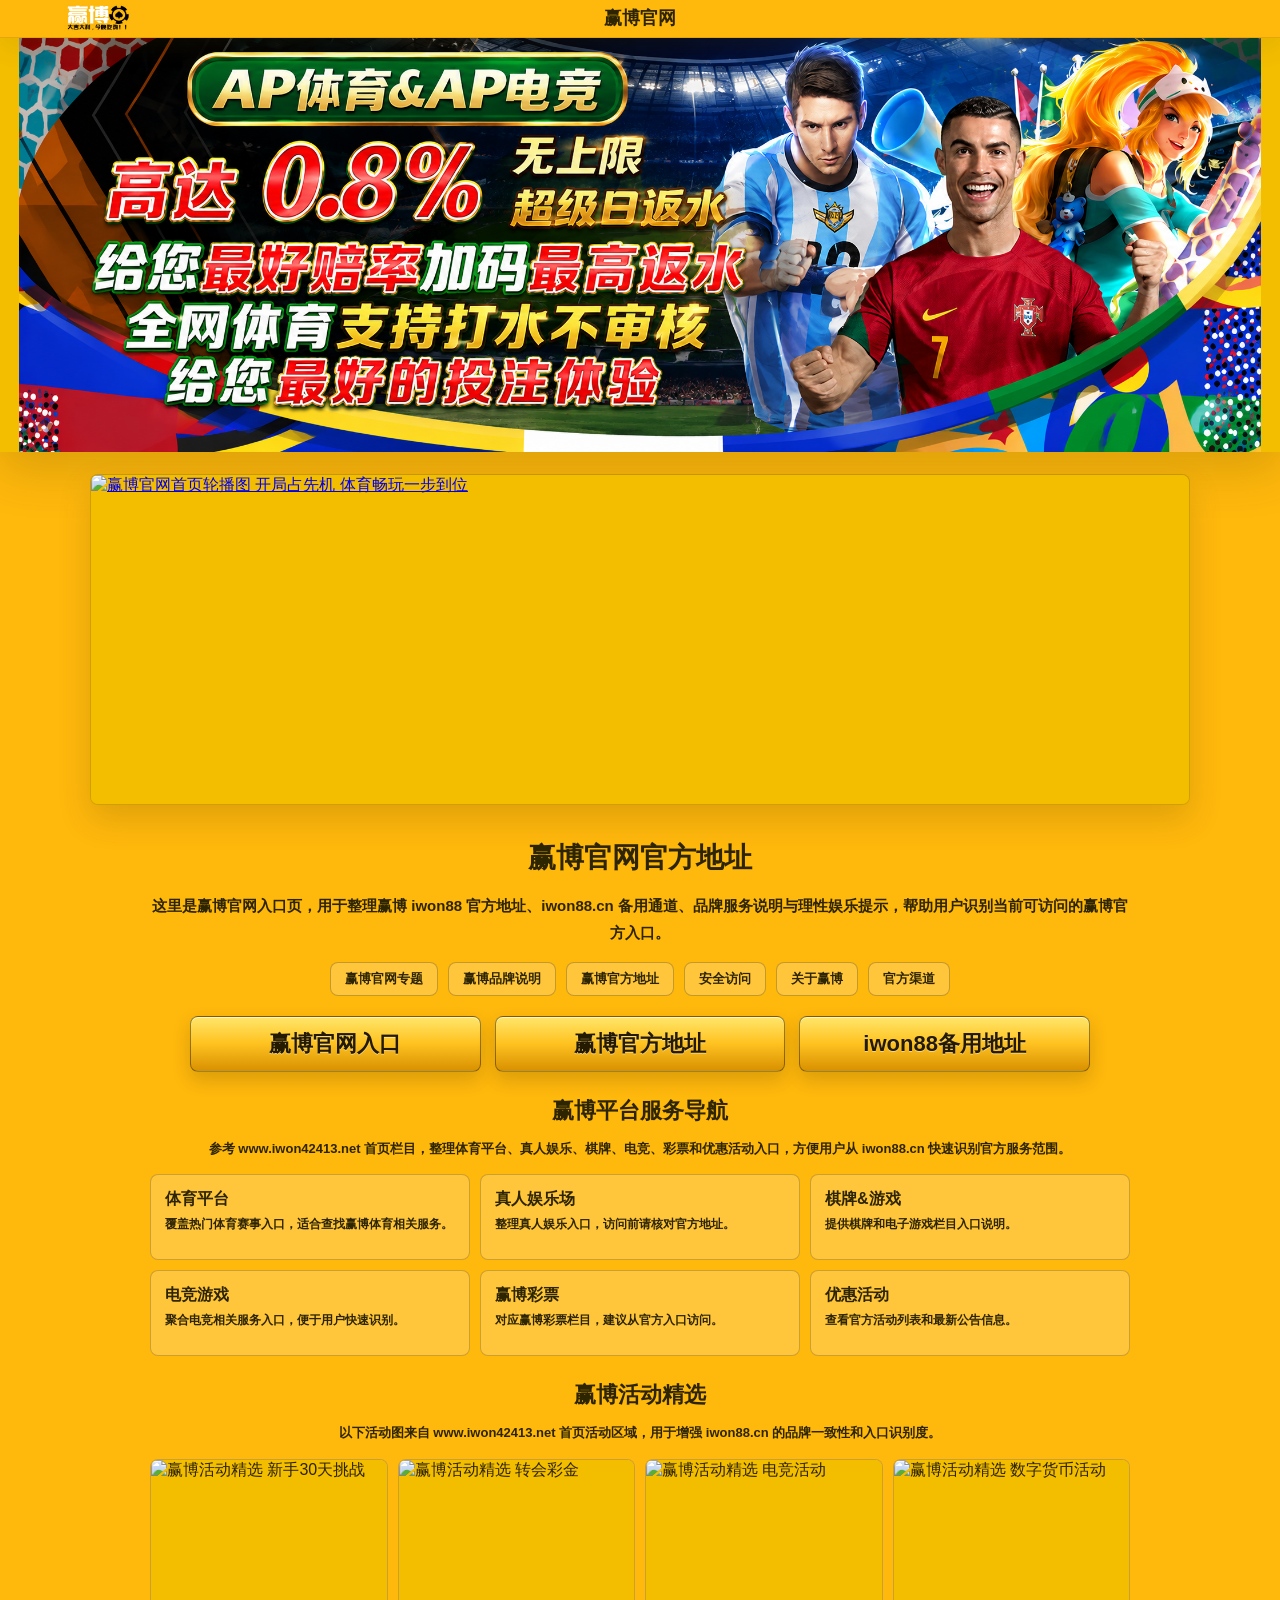
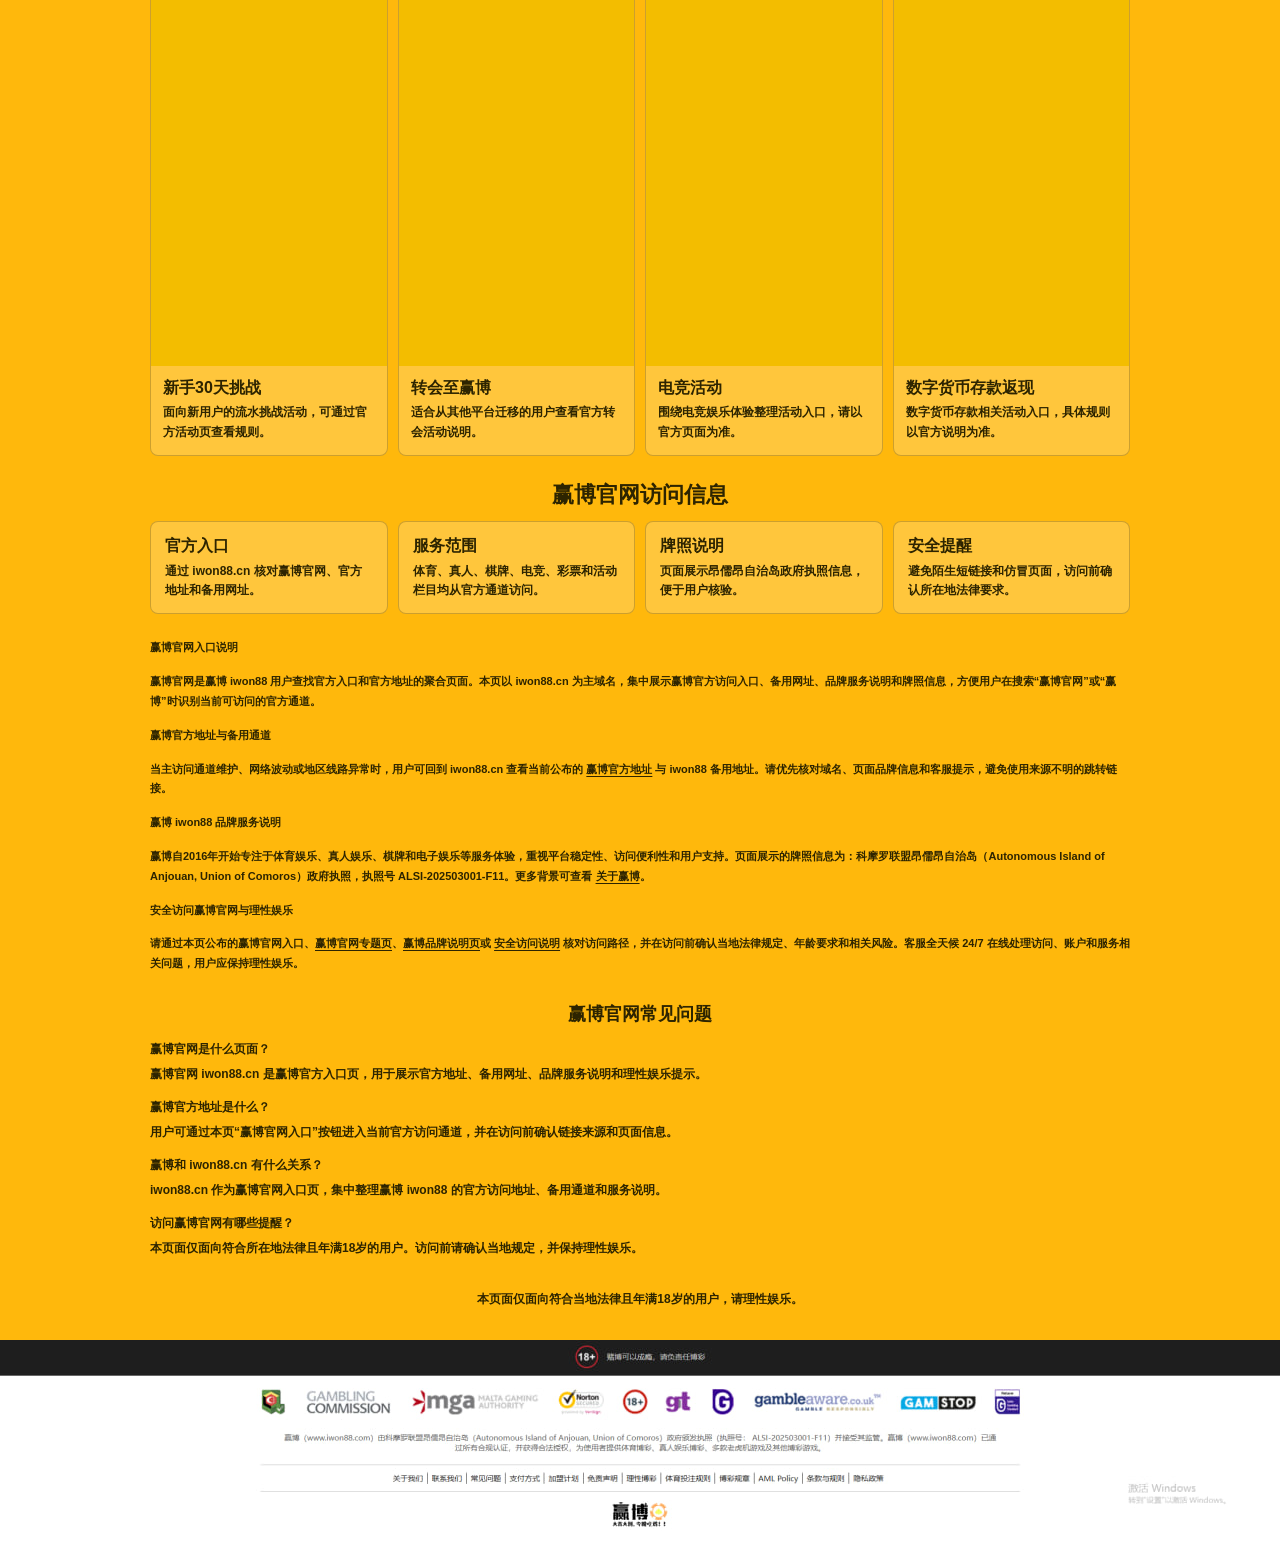
==== index.html @ 9d4b8e32 "Enhance homepage with iwon42413 content modules" ====
<!DOCTYPE html>
<html lang="zh-CN">
<head>
  <meta charset="UTF-8">
  <meta name="viewport" content="width=device-width, initial-scale=1.0">
  <title>赢博官网 - 赢博 iwon88 官方入口与官方地址</title>
  <meta name="description" content="赢博官网官方入口，整理赢博 iwon88 官方地址、iwon88.cn 备用通道、品牌服务说明、牌照信息与理性娱乐提示，帮助用户识别赢博官方访问入口。">
  <meta name="robots" content="index, follow, max-image-preview:large">
  <meta name="theme-color" content="#ffb80c">
  <link rel="icon" type="image/png" sizes="57x57" href="https://m.iwon42413.net/images/favicon.png?v=20260722">
  <link rel="shortcut icon" type="image/png" href="https://m.iwon42413.net/images/favicon.png?v=20260722">
  <link rel="canonical" href="https://iwon88.cn/">
  <link rel="alternate" hreflang="zh-CN" href="https://iwon88.cn/">
  <link rel="preconnect" href="https://res.iwonresource.com">
  <link rel="preload" as="image" href="img/Fiong.jpg" imagesrcset="img/Fiong.jpg" fetchpriority="high">
  <meta property="og:type" content="website">
  <meta property="og:locale" content="zh_CN">
  <meta property="og:site_name" content="赢博官网">
  <meta property="og:title" content="赢博官网 - 赢博 iwon88 官方入口与官方地址">
  <meta property="og:description" content="访问赢博官网 iwon88.cn，查看赢博官方地址、备用网址、品牌服务说明、牌照信息与理性娱乐提示。">
  <meta property="og:url" content="https://iwon88.cn/">
  <meta property="og:image" content="https://iwon88.cn/img/Fiong.jpg">
  <meta property="og:image:width" content="2172">
  <meta property="og:image:height" content="724">
  <meta property="og:image:alt" content="赢博官网 iwon88 官方入口主视觉">
  <meta name="twitter:card" content="summary_large_image">
  <meta name="twitter:title" content="赢博官网 - 赢博 iwon88 官方入口与官方地址">
  <meta name="twitter:description" content="访问赢博官网 iwon88.cn，查看赢博官方地址、备用网址、品牌服务说明、牌照信息与理性娱乐提示。">
  <meta name="twitter:image" content="https://iwon88.cn/img/Fiong.jpg">
  <script type="application/ld+json">
  {
    "@context": "https://schema.org",
    "@graph": [
      {
        "@type": "Organization",
        "@id": "https://iwon88.cn/#organization",
        "name": "赢博官网",
        "alternateName": ["赢博", "赢博 iwon88", "iwon88"],
        "url": "https://iwon88.cn/",
        "logo": {
          "@type": "ImageObject",
          "url": "https://iwon88.cn/img/logo.png",
          "width": 143,
          "height": 55
        },
        "sameAs": [
          "https://github.com/Xingchen1688/yingbo"
        ]
      },
      {
        "@type": "WebSite",
        "@id": "https://iwon88.cn/#website",
        "name": "赢博官网",
        "alternateName": ["赢博", "赢博 iwon88", "iwon88", "iwon88.cn", "赢博官方入口"],
        "url": "https://iwon88.cn/",
        "inLanguage": "zh-CN",
        "publisher": {
          "@id": "https://iwon88.cn/#organization"
        }
      },
      {
        "@type": "WebPage",
        "@id": "https://iwon88.cn/#webpage",
        "url": "https://iwon88.cn/",
        "name": "赢博官网 - 赢博 iwon88 官方入口与官方地址",
        "description": "赢博官网官方入口，整理赢博 iwon88 官方地址、iwon88.cn 备用通道、品牌服务说明、牌照信息与理性娱乐提示，帮助用户识别赢博官方访问入口。",
        "isPartOf": {
          "@id": "https://iwon88.cn/#website"
        },
        "about": {
          "@id": "https://iwon88.cn/#organization"
        },
        "primaryImageOfPage": {
          "@type": "ImageObject",
          "url": "https://iwon88.cn/img/Fiong.jpg",
          "width": 2172,
          "height": 724
        },
        "dateModified": "2026-07-23",
        "inLanguage": "zh-CN"
      },
      {
        "@type": "FAQPage",
        "@id": "https://iwon88.cn/#faq",
        "mainEntity": [
          {
            "@type": "Question",
            "name": "赢博官网是什么页面？",
            "acceptedAnswer": {
              "@type": "Answer",
              "text": "赢博官网 iwon88.cn 是赢博官方入口页，用于展示官方地址、备用网址、品牌服务说明和理性娱乐提示。"
            }
          },
          {
            "@type": "Question",
            "name": "赢博官方地址是什么？",
            "acceptedAnswer": {
              "@type": "Answer",
              "text": "用户可通过本页的赢博官网入口按钮进入当前官方访问通道，并在访问前确认链接来源和页面信息。"
            }
          },
          {
            "@type": "Question",
            "name": "赢博和 iwon88.cn 有什么关系？",
            "acceptedAnswer": {
              "@type": "Answer",
              "text": "iwon88.cn 作为赢博官网入口页，集中整理赢博 iwon88 的官方访问地址、备用通道和服务说明。"
            }
          },
          {
            "@type": "Question",
            "name": "访问赢博官网有哪些提醒？",
            "acceptedAnswer": {
              "@type": "Answer",
              "text": "本页面仅面向符合所在地法律且年满18岁的用户。访问前请确认当地规定，并保持理性娱乐。"
            }
          }
        ],
        "inLanguage": "zh-CN"
      }
    ]
  }
  </script>
  <style>
    * { box-sizing: border-box; }

    :root {
      --navbar-height: 38px;
      --bottom-image-height: calc(100vw * 742 / 2120);
      --ink: #2d2400;
      --gold: #ffb80c;
      --gold-deep: #d89000;
      --panel: rgba(255, 255, 255, 0.2);
      --line: rgba(45, 36, 0, 0.24);
    }

    body {
      margin: 0;
      min-height: 100vh;
      padding-top: var(--navbar-height);
      display: flex;
      flex-direction: column;
      font-family: "Microsoft YaHei", Arial, sans-serif;
      color: var(--ink);
      background: var(--gold);
    }

    .navbar {
      position: fixed;
      top: 0;
      left: 0;
      right: 0;
      z-index: 30;
      display: flex;
      align-items: center;
      justify-content: space-between;
      height: var(--navbar-height);
      padding: 4px clamp(18px, 5vw, 72px);
      background: var(--gold);
      border-bottom: 1px solid rgba(45, 36, 0, 0.12);
      box-shadow: 0 8px 24px rgba(111, 88, 0, 0.12);
    }

    .logo { display: block; width: 75px; height: auto; }

    .site-title {
      margin: 0;
      color: var(--ink);
      font-size: clamp(14px, 2.2vw, 18px);
      font-weight: 800;
      line-height: 1.2;
      text-align: center;
    }

    .nav-spacer { width: 75px; flex: 0 0 auto; }
    .hero { flex: 1 0 auto; width: 100%; margin: 0 auto; padding: 0; }
    .image-showcase { display: grid; gap: 0; }

    .image-showcase img {
      display: block;
      width: 100%;
      max-height: calc(100vh - var(--navbar-height) - var(--bottom-image-height));
      height: auto;
      border-radius: 0;
      box-shadow: 0 18px 44px rgba(93, 72, 0, 0.22);
      background: #f3bd00;
      object-fit: contain;
    }

    .source-carousel {
      width: min(1100px, calc(100% - 32px));
      margin: 22px auto 0;
      overflow: hidden;
      border: 1px solid rgba(45, 36, 0, 0.18);
      border-radius: 8px;
      background: #f3bd00;
      box-shadow: 0 14px 32px rgba(93, 72, 0, 0.2);
    }

    .source-carousel-track {
      display: flex;
      width: 600%;
      animation: source-carousel-slide 30s infinite;
    }

    .source-carousel:hover .source-carousel-track { animation-play-state: paused; }

    .source-slide {
      flex: 0 0 16.6667%;
      display: block;
      aspect-ratio: 10 / 3;
      background: #f3bd00;
    }

    .source-slide img {
      display: block;
      width: 100%;
      height: 100%;
      object-fit: cover;
    }

    @keyframes source-carousel-slide {
      0%, 12% { transform: translateX(0); }
      16%, 28% { transform: translateX(-16.6667%); }
      32%, 44% { transform: translateX(-33.3334%); }
      48%, 60% { transform: translateX(-50.0001%); }
      64%, 76% { transform: translateX(-66.6668%); }
      80%, 92% { transform: translateX(-83.3335%); }
      100% { transform: translateX(0); }
    }

    .official-address {
      margin: 34px 0 0;
      text-align: center;
      font-size: clamp(18px, 3vw, 28px);
      font-weight: 800;
      color: var(--ink);
    }

    .entry-summary {
      width: min(980px, calc(100% - 32px));
      margin: 16px auto 0;
      color: var(--ink);
      font-size: clamp(12px, 1.7vw, 15px);
      font-weight: 700;
      line-height: 1.75;
      text-align: center;
    }

    .keyword-links,
    .service-links {
      display: flex;
      flex-wrap: wrap;
      justify-content: center;
      gap: 10px;
      width: min(980px, calc(100% - 32px));
      margin: 16px auto 0;
    }

    .keyword-link,
    .service-link {
      display: inline-flex;
      align-items: center;
      justify-content: center;
      min-height: 34px;
      padding: 7px 14px;
      border: 1px solid rgba(45, 36, 0, 0.28);
      border-radius: 8px;
      background: var(--panel);
      color: var(--ink);
      font-size: 13px;
      font-weight: 800;
      line-height: 1.25;
      text-decoration: none;
    }

    .keyword-link:hover,
    .service-link:hover,
    .promo-card:hover { background: rgba(255, 255, 255, 0.32); }

    .address-buttons {
      display: grid;
      grid-template-columns: repeat(3, minmax(0, 1fr));
      gap: 14px;
      width: min(900px, calc(100% - 32px));
      margin: 20px auto 22px;
    }

    .address-button {
      display: flex;
      align-items: center;
      justify-content: center;
      min-height: clamp(38px, 7vw, 50px);
      padding: clamp(8px, 2vw, 12px) clamp(10px, 2.5vw, 22px);
      border: 1px solid rgba(45, 36, 0, 0.5);
      border-radius: 8px;
      background: linear-gradient(180deg, #ffe66b 0%, #ffc321 48%, var(--gold-deep) 100%);
      color: #231a00;
      font-size: clamp(13px, 2.8vw, 22px);
      font-weight: 800;
      text-decoration: none;
      text-shadow: 0 1px 0 rgba(255, 255, 255, 0.45);
      box-shadow: inset 0 1px 0 rgba(255, 255, 255, 0.62), 0 8px 18px rgba(45, 36, 0, 0.18);
    }

    .address-button:hover { background: linear-gradient(180deg, #fff08a 0%, #ffca2e 48%, #df9700 100%); }

    .section-block {
      width: min(980px, calc(100% - 32px));
      margin: 24px auto 0;
    }

    .section-title {
      margin: 0 0 12px;
      color: var(--ink);
      font-size: clamp(16px, 2.2vw, 22px);
      font-weight: 800;
      line-height: 1.35;
      text-align: center;
    }

    .section-copy {
      margin: 0 auto 14px;
      color: var(--ink);
      font-size: clamp(11px, 1.5vw, 13px);
      font-weight: 650;
      line-height: 1.75;
      text-align: center;
    }

    .service-grid {
      display: grid;
      grid-template-columns: repeat(3, minmax(0, 1fr));
      gap: 10px;
    }

    .service-card,
    .trust-item {
      min-height: 86px;
      padding: 13px 14px;
      border: 1px solid var(--line);
      border-radius: 8px;
      background: var(--panel);
      color: var(--ink);
      text-decoration: none;
    }

    .service-card strong,
    .trust-item strong,
    .promo-card strong {
      display: block;
      margin-bottom: 5px;
      font-size: clamp(13px, 1.7vw, 16px);
      line-height: 1.35;
    }

    .service-card span,
    .trust-item span,
    .promo-card span {
      display: block;
      font-size: clamp(10px, 1.35vw, 12px);
      font-weight: 650;
      line-height: 1.6;
    }

    .promo-grid {
      display: grid;
      grid-template-columns: repeat(4, minmax(0, 1fr));
      gap: 10px;
    }

    .promo-card {
      display: block;
      overflow: hidden;
      border: 1px solid var(--line);
      border-radius: 8px;
      background: var(--panel);
      color: var(--ink);
      text-decoration: none;
    }

    .promo-card img {
      display: block;
      width: 100%;
      aspect-ratio: 16 / 9;
      object-fit: cover;
      background: #f3bd00;
    }

    .promo-body { padding: 11px 12px 13px; }

    .trust-grid {
      display: grid;
      grid-template-columns: repeat(4, minmax(0, 1fr));
      gap: 10px;
    }

    .official-description {
      width: min(980px, calc(100% - 32px));
      margin: 24px auto 28px;
      color: var(--ink);
      font-size: clamp(9px, 1.35vw, 11px);
      font-weight: 600;
      line-height: 1.8;
      text-align: left;
    }

    .official-description p { margin: 0 0 14px; }
    .official-description a { color: var(--ink); font-weight: 800; text-decoration-thickness: 1px; text-underline-offset: 3px; }

    .description-heading {
      margin: 0 0 14px;
      font-size: inherit;
      font-weight: 800;
      line-height: inherit;
    }

    .faq {
      width: min(980px, calc(100% - 32px));
      margin: 0 auto 30px;
      color: var(--ink);
      font-size: clamp(10px, 1.45vw, 12px);
      font-weight: 600;
      line-height: 1.75;
    }

    .faq-title {
      margin: 0 0 12px;
      font-size: clamp(14px, 2vw, 18px);
      font-weight: 800;
      line-height: 1.4;
      text-align: center;
    }

    .faq-list { margin: 0; display: grid; gap: 12px; }
    .faq-question { margin: 0 0 4px; font-weight: 800; }
    .faq-answer { margin: 0; }

    .responsible-note {
      width: min(980px, calc(100% - 32px));
      margin: 0 auto 30px;
      color: var(--ink);
      font-size: clamp(10px, 1.45vw, 12px);
      font-weight: 700;
      line-height: 1.7;
      text-align: center;
    }

    .fixed-bottom-image {
      flex: 0 0 auto;
      display: block;
      width: 100%;
      max-width: 2120px;
      height: auto;
      margin: 0 auto;
      pointer-events: none;
    }

    @media (max-width: 820px) {
      .service-grid,
      .promo-grid,
      .trust-grid { grid-template-columns: repeat(2, minmax(0, 1fr)); }
    }

    @media (max-width: 640px) {
      .navbar { align-items: center; }
      .logo { width: 70px; }
      .site-title { font-size: 14px; }
      .nav-spacer { width: 70px; }
      .source-carousel { width: calc(100% - 20px); margin-top: 14px; }
      .address-buttons { gap: 8px; }
      .keyword-link,
      .service-link { flex: 1 1 128px; }
      .service-grid,
      .promo-grid,
      .trust-grid { grid-template-columns: 1fr; }
    }

    @media (prefers-reduced-motion: reduce) {
      .source-carousel { overflow-x: auto; scroll-snap-type: x mandatory; }
      .source-carousel-track { width: auto; animation: none; }
      .source-slide { flex: 0 0 100%; scroll-snap-align: center; }
    }
  </style>
</head>
<body>
  <nav class="navbar">
    <a href="/" aria-label="赢博官网首页">
      <img class="logo" src="img/logo.png" width="143" height="55" alt="赢博 iwon88 标志">
    </a>
    <h1 class="site-title">赢博官网</h1>
    <div class="nav-spacer" aria-hidden="true"></div>
  </nav>

  <main class="hero">
    <section class="image-showcase" aria-label="赢博官网官方入口主视觉">
      <img src="img/Fiong.jpg" width="2172" height="724" alt="赢博官网 iwon88 官方入口与官方地址主视觉" fetchpriority="high" decoding="async">
    </section>

    <section class="source-carousel" aria-label="赢博官网首页轮播图">
      <div class="source-carousel-track">
        <a class="source-slide" href="https://www.iwon42413.net/promotion/promotionContent.aspx?ID=1" rel="noopener"><img src="https://res.iwonresource.com/Home/P_20260603125215_797.jpg" width="2000" height="600" loading="lazy" decoding="async" alt="赢博官网首页轮播图 开局占先机 体育畅玩一步到位"></a>
        <a class="source-slide" href="https://www.iwon42413.net/promotion/promotionContent.aspx?ID=213" rel="noopener"><img src="https://res.iwonresource.com/Home/P_20260603130552_22.jpg" width="2000" height="600" loading="lazy" decoding="async" alt="赢博官网首页轮播图 新手30天挑战"></a>
        <a class="source-slide" href="https://www.iwon42413.net/promotion/promotionContent.aspx?ID=208" rel="noopener"><img src="https://res.iwonresource.com/Home/P_20260603131015_877.jpg" width="2000" height="600" loading="lazy" decoding="async" alt="赢博官网首页轮播图 转会至赢博活动"></a>
        <a class="source-slide" href="https://www.iwon42413.net/promotion/promotionContent.aspx?ID=116" rel="noopener"><img src="https://res.iwonresource.com/Home/P_20260603130147_782.jpg" width="2000" height="600" loading="lazy" decoding="async" alt="赢博官网首页轮播图 优惠活动"></a>
        <a class="source-slide" href="https://www.iwon42413.net/promotion/promotionContent.aspx?ID=170" rel="noopener"><img src="https://res.iwonresource.com/Home/P_20260603125711_552.jpg" width="2000" height="600" loading="lazy" decoding="async" alt="赢博官网首页轮播图 数字货币存款返现"></a>
        <a class="source-slide" href="https://www.iwon42413.net/" rel="noopener"><img src="https://res.iwonresource.com/Home/P_20231114140547_334.png" width="2000" height="600" loading="lazy" decoding="async" alt="赢博官网首页轮播图 品牌活动横幅"></a>
      </div>
    </section>

    <h2 class="official-address">赢博官网官方地址</h2>
    <p class="entry-summary">这里是赢博官网入口页，用于整理赢博 iwon88 官方地址、iwon88.cn 备用通道、品牌服务说明与理性娱乐提示，帮助用户识别当前可访问的赢博官方入口。</p>

    <div class="keyword-links" aria-label="赢博关键词专题">
      <a class="keyword-link" href="/yingbo-guanwang.html">赢博官网专题</a>
      <a class="keyword-link" href="/yingbo.html">赢博品牌说明</a>
      <a class="keyword-link" href="/official-address.html">赢博官方地址</a>
      <a class="keyword-link" href="/safe-access.html">安全访问</a>
      <a class="keyword-link" href="/about.html">关于赢博</a>
      <a class="keyword-link" href="/official-channels.html">官方渠道</a>
    </div>

    <div class="address-buttons" aria-label="赢博官网官方访问入口">
      <a class="address-button" href="https://www.iwon42413.net" rel="noopener">赢博官网入口</a>
      <a class="address-button" href="https://www.iwon42413.net" rel="noopener">赢博官方地址</a>
      <a class="address-button" href="https://www.iwon42413.net" rel="noopener">iwon88备用地址</a>
    </div>

    <section class="section-block" aria-label="赢博平台服务导航">
      <h2 class="section-title">赢博平台服务导航</h2>
      <p class="section-copy">参考 www.iwon42413.net 首页栏目，整理体育平台、真人娱乐、棋牌、电竞、彩票和优惠活动入口，方便用户从 iwon88.cn 快速识别官方服务范围。</p>
      <div class="service-grid">
        <a class="service-card" href="https://www.iwon42413.net/games/PSport.aspx" rel="noopener"><strong>体育平台</strong><span>覆盖热门体育赛事入口，适合查找赢博体育相关服务。</span></a>
        <a class="service-card" href="https://www.iwon42413.net/games/Casino_Live.aspx" rel="noopener"><strong>真人娱乐场</strong><span>整理真人娱乐入口，访问前请核对官方地址。</span></a>
        <a class="service-card" href="https://www.iwon42413.net/games/SlotGames.aspx" rel="noopener"><strong>棋牌&游戏</strong><span>提供棋牌和电子游戏栏目入口说明。</span></a>
        <a class="service-card" href="https://www.iwon42413.net/games/PSport.aspx?GameType=e-sports" rel="noopener"><strong>电竞游戏</strong><span>聚合电竞相关服务入口，便于用户快速识别。</span></a>
        <a class="service-card" href="https://www.iwon42413.net/games/GBSport.aspx?Type=SSC" rel="noopener"><strong>赢博彩票</strong><span>对应赢博彩票栏目，建议从官方入口访问。</span></a>
        <a class="service-card" href="https://www.iwon42413.net/promotions/PromotionList.aspx" rel="noopener"><strong>优惠活动</strong><span>查看官方活动列表和最新公告信息。</span></a>
      </div>
    </section>

    <section class="section-block" aria-label="赢博活动精选">
      <h2 class="section-title">赢博活动精选</h2>
      <p class="section-copy">以下活动图来自 www.iwon42413.net 首页活动区域，用于增强 iwon88.cn 的品牌一致性和入口识别度。</p>
      <div class="promo-grid">
        <a class="promo-card" href="https://www.iwon42413.net/promotion/promotionContent.aspx?ID=213" rel="noopener"><img src="https://res.iwonresource.com/Other/P_20260603130811_613.jpg" width="900" height="506" loading="lazy" decoding="async" alt="赢博活动精选 新手30天挑战"><span class="promo-body"><strong>新手30天挑战</strong><span>面向新用户的流水挑战活动，可通过官方活动页查看规则。</span></span></a>
        <a class="promo-card" href="https://www.iwon42413.net/promotion/promotionContent.aspx?ID=208" rel="noopener"><img src="https://res.iwonresource.com/Other/P_20260603131217_22.jpg" width="900" height="506" loading="lazy" decoding="async" alt="赢博活动精选 转会彩金"><span class="promo-body"><strong>转会至赢博</strong><span>适合从其他平台迁移的用户查看官方转会活动说明。</span></span></a>
        <a class="promo-card" href="https://www.iwon42413.net/promotion/promotionContent.aspx?ID=198" rel="noopener"><img src="https://res.iwonresource.com/Other/P_20231114133937_71.png" width="900" height="506" loading="lazy" decoding="async" alt="赢博活动精选 电竞活动"><span class="promo-body"><strong>电竞活动</strong><span>围绕电竞娱乐体验整理活动入口，请以官方页面为准。</span></span></a>
        <a class="promo-card" href="https://www.iwon42413.net/promotion/promotionContent.aspx?ID=170" rel="noopener"><img src="https://res.iwonresource.com/Other/P_20260603125916_759.jpg" width="900" height="506" loading="lazy" decoding="async" alt="赢博活动精选 数字货币活动"><span class="promo-body"><strong>数字货币存款返现</strong><span>数字货币存款相关活动入口，具体规则以官方说明为准。</span></span></a>
      </div>
    </section>

    <section class="section-block" aria-label="赢博官网信任信息">
      <h2 class="section-title">赢博官网访问信息</h2>
      <div class="trust-grid">
        <div class="trust-item"><strong>官方入口</strong><span>通过 iwon88.cn 核对赢博官网、官方地址和备用网址。</span></div>
        <div class="trust-item"><strong>服务范围</strong><span>体育、真人、棋牌、电竞、彩票和活动栏目均从官方通道访问。</span></div>
        <div class="trust-item"><strong>牌照说明</strong><span>页面展示昂儒昂自治岛政府执照信息，便于用户核验。</span></div>
        <div class="trust-item"><strong>安全提醒</strong><span>避免陌生短链接和仿冒页面，访问前确认所在地法律要求。</span></div>
      </div>
    </section>

    <div class="official-description">
      <h2 class="description-heading">赢博官网入口说明</h2>
      <p>赢博官网是赢博 iwon88 用户查找官方入口和官方地址的聚合页面。本页以 iwon88.cn 为主域名，集中展示赢博官方访问入口、备用网址、品牌服务说明和牌照信息，方便用户在搜索“赢博官网”或“赢博”时识别当前可访问的官方通道。</p>
      <h2 class="description-heading">赢博官方地址与备用通道</h2>
      <p>当主访问通道维护、网络波动或地区线路异常时，用户可回到 iwon88.cn 查看当前公布的 <a href="/official-address.html">赢博官方地址</a> 与 iwon88 备用地址。请优先核对域名、页面品牌信息和客服提示，避免使用来源不明的跳转链接。</p>
      <h2 class="description-heading">赢博 iwon88 品牌服务说明</h2>
      <p>赢博自2016年开始专注于体育娱乐、真人娱乐、棋牌和电子娱乐等服务体验，重视平台稳定性、访问便利性和用户支持。页面展示的牌照信息为：科摩罗联盟昂儒昂自治岛（Autonomous Island of Anjouan, Union of Comoros）政府执照，执照号 ALSI-202503001-F11。更多背景可查看 <a href="/about.html">关于赢博</a>。</p>
      <h2 class="description-heading">安全访问赢博官网与理性娱乐</h2>
      <p>请通过本页公布的赢博官网入口、<a href="/yingbo-guanwang.html">赢博官网专题页</a>、<a href="/yingbo.html">赢博品牌说明页</a>或 <a href="/safe-access.html">安全访问说明</a> 核对访问路径，并在访问前确认当地法律规定、年龄要求和相关风险。客服全天候 24/7 在线处理访问、账户和服务相关问题，用户应保持理性娱乐。</p>
    </div>

    <section class="faq" aria-label="赢博官网常见问题">
      <h2 class="faq-title">赢博官网常见问题</h2>
      <div class="faq-list">
        <div>
          <p class="faq-question">赢博官网是什么页面？</p>
          <p class="faq-answer">赢博官网 iwon88.cn 是赢博官方入口页，用于展示官方地址、备用网址、品牌服务说明和理性娱乐提示。</p>
        </div>
        <div>
          <p class="faq-question">赢博官方地址是什么？</p>
          <p class="faq-answer">用户可通过本页“赢博官网入口”按钮进入当前官方访问通道，并在访问前确认链接来源和页面信息。</p>
        </div>
        <div>
          <p class="faq-question">赢博和 iwon88.cn 有什么关系？</p>
          <p class="faq-answer">iwon88.cn 作为赢博官网入口页，集中整理赢博 iwon88 的官方访问地址、备用通道和服务说明。</p>
        </div>
        <div>
          <p class="faq-question">访问赢博官网有哪些提醒？</p>
          <p class="faq-answer">本页面仅面向符合所在地法律且年满18岁的用户。访问前请确认当地规定，并保持理性娱乐。</p>
        </div>
      </div>
    </section>
    <p class="responsible-note">本页面仅面向符合当地法律且年满18岁的用户，请理性娱乐。</p>
  </main>

  <img class="fixed-bottom-image" src="img/Diong.jpg" width="2120" height="742" loading="lazy" decoding="async" alt="赢博官网 iwon88 官方入口底部横幅">
</body>
</html>
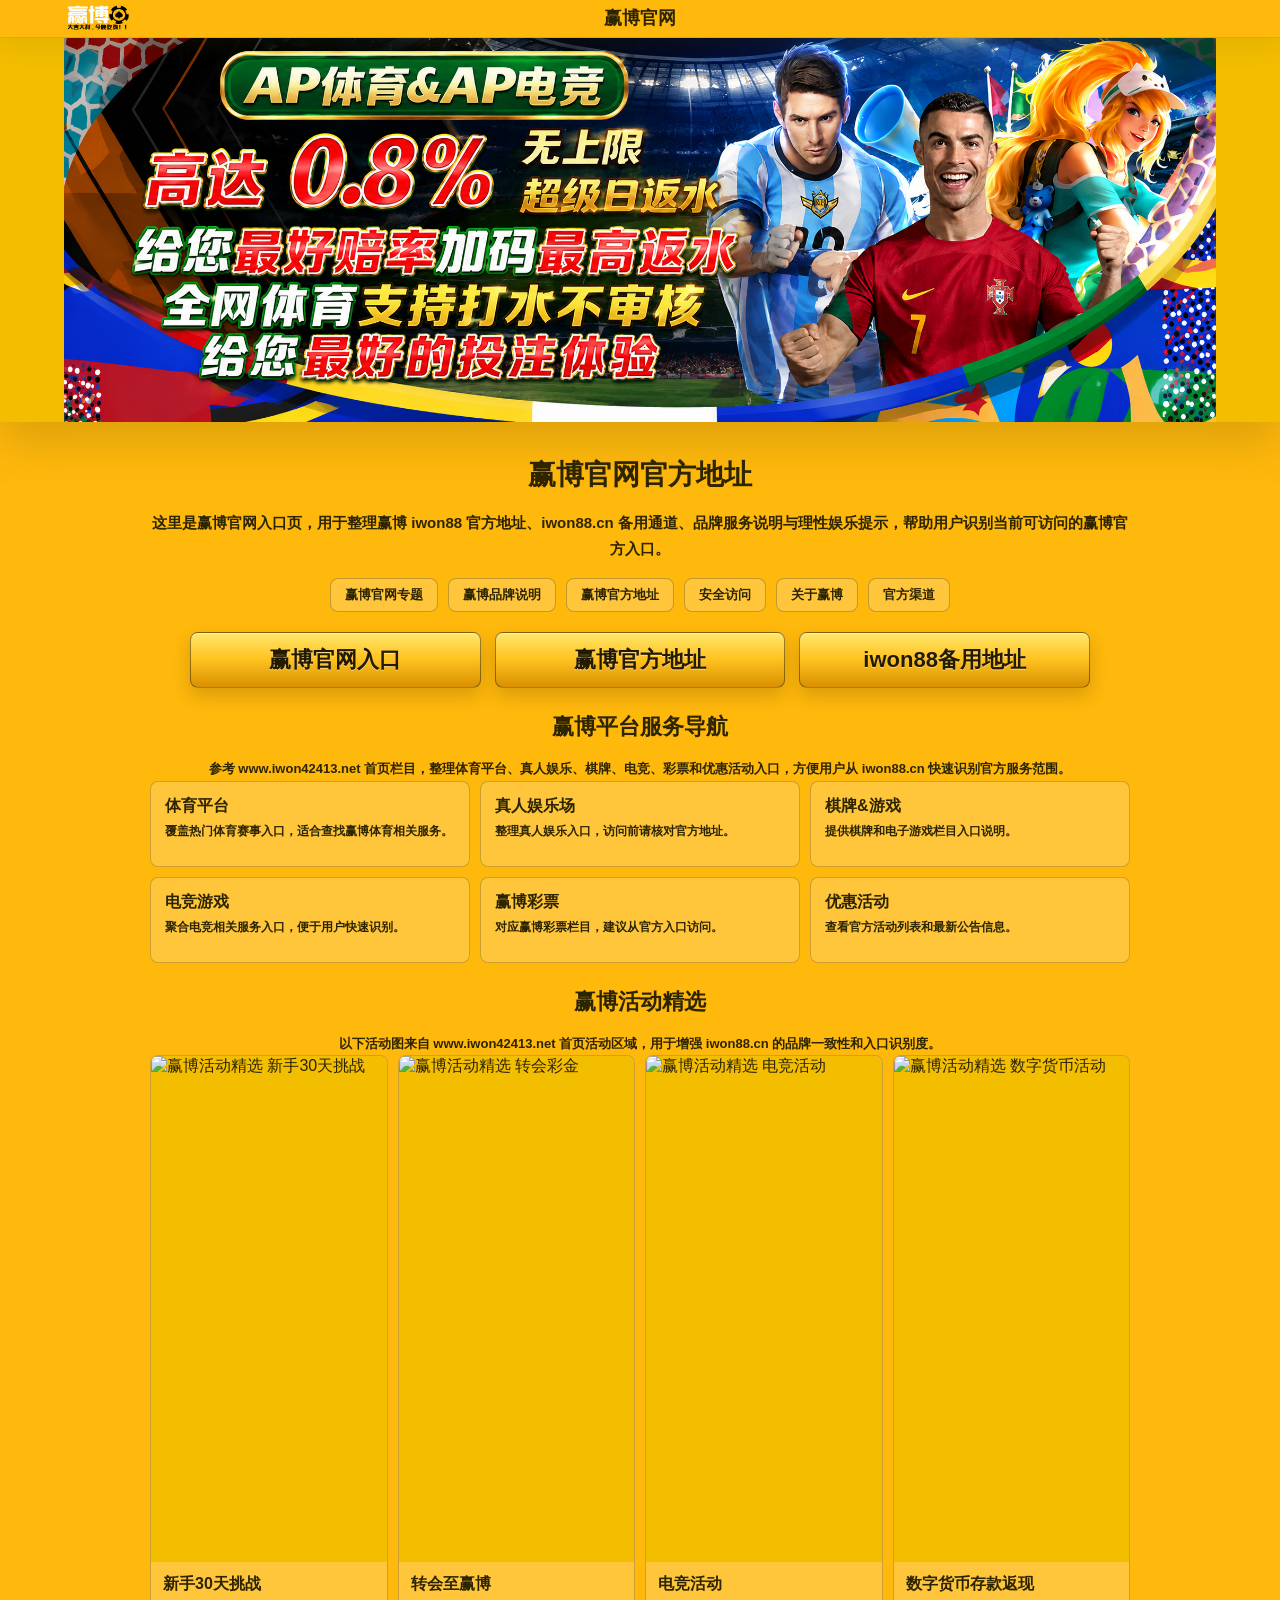
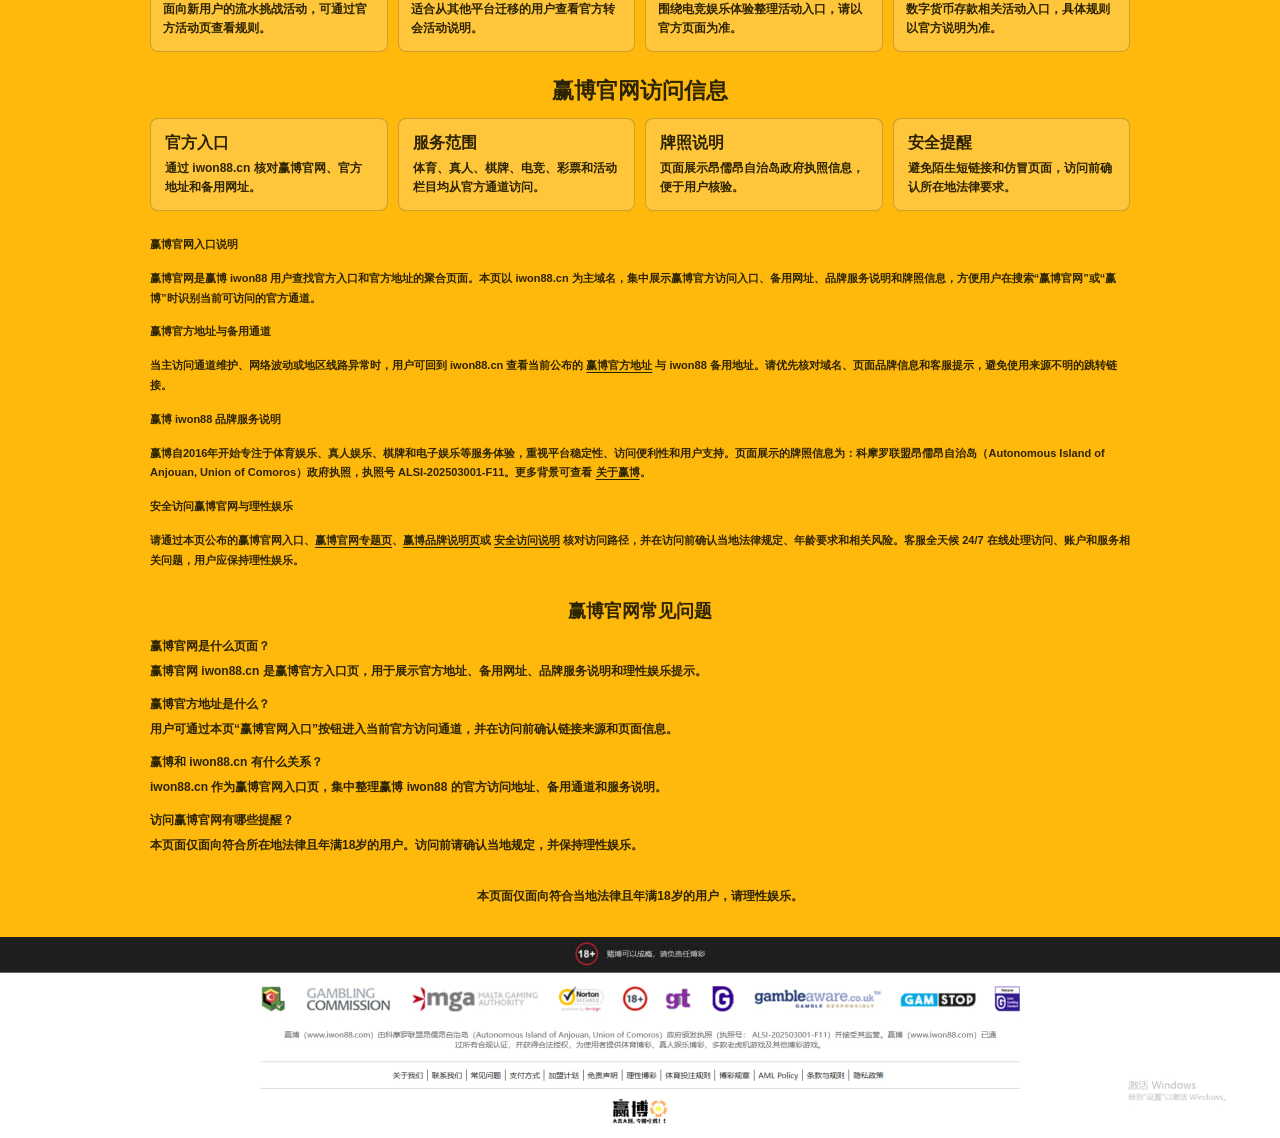
==== commit 19719dfd: "Merge homepage hero and carousel" ====
--- a/index.html
+++ b/index.html
@@ -12,7 +12,7 @@
   <link rel="canonical" href="https://iwon88.cn/">
   <link rel="alternate" hreflang="zh-CN" href="https://iwon88.cn/">
   <link rel="preconnect" href="https://res.iwonresource.com">
-  <link rel="preload" as="image" href="img/Fiong.jpg" imagesrcset="img/Fiong.jpg" fetchpriority="high">
+  <link rel="preload" as="image" href="img/Fiong.jpg" fetchpriority="high">
   <meta property="og:type" content="website">
   <meta property="og:locale" content="zh_CN">
   <meta property="og:site_name" content="赢博官网">
@@ -43,9 +43,7 @@
           "width": 143,
           "height": 55
         },
-        "sameAs": [
-          "https://github.com/Xingchen1688/yingbo"
-        ]
+        "sameAs": ["https://github.com/Xingchen1688/yingbo"]
       },
       {
         "@type": "WebSite",
@@ -54,9 +52,7 @@
         "alternateName": ["赢博", "赢博 iwon88", "iwon88", "iwon88.cn", "赢博官方入口"],
         "url": "https://iwon88.cn/",
         "inLanguage": "zh-CN",
-        "publisher": {
-          "@id": "https://iwon88.cn/#organization"
-        }
+        "publisher": {"@id": "https://iwon88.cn/#organization"}
       },
       {
         "@type": "WebPage",
@@ -64,12 +60,8 @@
         "url": "https://iwon88.cn/",
         "name": "赢博官网 - 赢博 iwon88 官方入口与官方地址",
         "description": "赢博官网官方入口，整理赢博 iwon88 官方地址、iwon88.cn 备用通道、品牌服务说明、牌照信息与理性娱乐提示，帮助用户识别赢博官方访问入口。",
-        "isPartOf": {
-          "@id": "https://iwon88.cn/#website"
-        },
-        "about": {
-          "@id": "https://iwon88.cn/#organization"
-        },
+        "isPartOf": {"@id": "https://iwon88.cn/#website"},
+        "about": {"@id": "https://iwon88.cn/#organization"},
         "primaryImageOfPage": {
           "@type": "ImageObject",
           "url": "https://iwon88.cn/img/Fiong.jpg",
@@ -83,38 +75,10 @@
         "@type": "FAQPage",
         "@id": "https://iwon88.cn/#faq",
         "mainEntity": [
-          {
-            "@type": "Question",
-            "name": "赢博官网是什么页面？",
-            "acceptedAnswer": {
-              "@type": "Answer",
-              "text": "赢博官网 iwon88.cn 是赢博官方入口页，用于展示官方地址、备用网址、品牌服务说明和理性娱乐提示。"
-            }
-          },
-          {
-            "@type": "Question",
-            "name": "赢博官方地址是什么？",
-            "acceptedAnswer": {
-              "@type": "Answer",
-              "text": "用户可通过本页的赢博官网入口按钮进入当前官方访问通道，并在访问前确认链接来源和页面信息。"
-            }
-          },
-          {
-            "@type": "Question",
-            "name": "赢博和 iwon88.cn 有什么关系？",
-            "acceptedAnswer": {
-              "@type": "Answer",
-              "text": "iwon88.cn 作为赢博官网入口页，集中整理赢博 iwon88 的官方访问地址、备用通道和服务说明。"
-            }
-          },
-          {
-            "@type": "Question",
-            "name": "访问赢博官网有哪些提醒？",
-            "acceptedAnswer": {
-              "@type": "Answer",
-              "text": "本页面仅面向符合所在地法律且年满18岁的用户。访问前请确认当地规定，并保持理性娱乐。"
-            }
-          }
+          {"@type": "Question", "name": "赢博官网是什么页面？", "acceptedAnswer": {"@type": "Answer", "text": "赢博官网 iwon88.cn 是赢博官方入口页，用于展示官方地址、备用网址、品牌服务说明和理性娱乐提示。"}},
+          {"@type": "Question", "name": "赢博官方地址是什么？", "acceptedAnswer": {"@type": "Answer", "text": "用户可通过本页的赢博官网入口按钮进入当前官方访问通道，并在访问前确认链接来源和页面信息。"}},
+          {"@type": "Question", "name": "赢博和 iwon88.cn 有什么关系？", "acceptedAnswer": {"@type": "Answer", "text": "iwon88.cn 作为赢博官网入口页，集中整理赢博 iwon88 的官方访问地址、备用通道和服务说明。"}},
+          {"@type": "Question", "name": "访问赢博官网有哪些提醒？", "acceptedAnswer": {"@type": "Answer", "text": "本页面仅面向符合所在地法律且年满18岁的用户。访问前请确认当地规定，并保持理性娱乐。"}}
         ],
         "inLanguage": "zh-CN"
       }
@@ -123,17 +87,14 @@
   </script>
   <style>
     * { box-sizing: border-box; }
-
     :root {
       --navbar-height: 38px;
-      --bottom-image-height: calc(100vw * 742 / 2120);
       --ink: #2d2400;
       --gold: #ffb80c;
       --gold-deep: #d89000;
       --panel: rgba(255, 255, 255, 0.2);
       --line: rgba(45, 36, 0, 0.24);
     }
-
     body {
       margin: 0;
       min-height: 100vh;
@@ -144,7 +105,6 @@
       color: var(--ink);
       background: var(--gold);
     }
-
     .navbar {
       position: fixed;
       top: 0;
@@ -160,95 +120,56 @@
       border-bottom: 1px solid rgba(45, 36, 0, 0.12);
       box-shadow: 0 8px 24px rgba(111, 88, 0, 0.12);
     }
-
     .logo { display: block; width: 75px; height: auto; }
-
-    .site-title {
-      margin: 0;
-      color: var(--ink);
-      font-size: clamp(14px, 2.2vw, 18px);
-      font-weight: 800;
-      line-height: 1.2;
-      text-align: center;
-    }
-
+    .site-title { margin: 0; font-size: clamp(14px, 2.2vw, 18px); font-weight: 800; line-height: 1.2; text-align: center; }
     .nav-spacer { width: 75px; flex: 0 0 auto; }
     .hero { flex: 1 0 auto; width: 100%; margin: 0 auto; padding: 0; }
-    .image-showcase { display: grid; gap: 0; }
-
-    .image-showcase img {
-      display: block;
+    .merged-carousel {
       width: 100%;
-      max-height: calc(100vh - var(--navbar-height) - var(--bottom-image-height));
-      height: auto;
-      border-radius: 0;
+      margin: 0 auto;
+      overflow: hidden;
+      background: #f3bd00;
       box-shadow: 0 18px 44px rgba(93, 72, 0, 0.22);
-      background: #f3bd00;
-      object-fit: contain;
-    }
-
-    .source-carousel {
-      width: min(1100px, calc(100% - 32px));
-      margin: 22px auto 0;
-      overflow: hidden;
-      border: 1px solid rgba(45, 36, 0, 0.18);
-      border-radius: 8px;
-      background: #f3bd00;
-      box-shadow: 0 14px 32px rgba(93, 72, 0, 0.2);
-    }
-
-    .source-carousel-track {
-      display: flex;
-      width: 600%;
-      animation: source-carousel-slide 30s infinite;
-    }
-
-    .source-carousel:hover .source-carousel-track { animation-play-state: paused; }
-
-    .source-slide {
-      flex: 0 0 16.6667%;
+    }
+    .merged-carousel-track {
+      display: flex;
+      width: 700%;
+      animation: merged-carousel-slide 35s infinite;
+    }
+    .merged-carousel:hover .merged-carousel-track { animation-play-state: paused; }
+    .merged-slide {
+      flex: 0 0 14.2857%;
       display: block;
       aspect-ratio: 10 / 3;
       background: #f3bd00;
     }
-
-    .source-slide img {
+    .merged-slide img {
       display: block;
       width: 100%;
       height: 100%;
-      object-fit: cover;
-    }
-
-    @keyframes source-carousel-slide {
-      0%, 12% { transform: translateX(0); }
-      16%, 28% { transform: translateX(-16.6667%); }
-      32%, 44% { transform: translateX(-33.3334%); }
-      48%, 60% { transform: translateX(-50.0001%); }
-      64%, 76% { transform: translateX(-66.6668%); }
-      80%, 92% { transform: translateX(-83.3335%); }
+      object-fit: contain;
+      background: #f3bd00;
+    }
+    @keyframes merged-carousel-slide {
+      0%, 10% { transform: translateX(0); }
+      14%, 24% { transform: translateX(-14.2857%); }
+      28%, 38% { transform: translateX(-28.5714%); }
+      42%, 52% { transform: translateX(-42.8571%); }
+      56%, 66% { transform: translateX(-57.1428%); }
+      70%, 80% { transform: translateX(-71.4285%); }
+      84%, 94% { transform: translateX(-85.7142%); }
       100% { transform: translateX(0); }
     }
-
-    .official-address {
-      margin: 34px 0 0;
-      text-align: center;
-      font-size: clamp(18px, 3vw, 28px);
-      font-weight: 800;
-      color: var(--ink);
-    }
-
-    .entry-summary {
+    .official-address { margin: 34px 0 0; text-align: center; font-size: clamp(18px, 3vw, 28px); font-weight: 800; }
+    .entry-summary, .section-copy, .responsible-note {
       width: min(980px, calc(100% - 32px));
       margin: 16px auto 0;
-      color: var(--ink);
       font-size: clamp(12px, 1.7vw, 15px);
       font-weight: 700;
       line-height: 1.75;
       text-align: center;
     }
-
-    .keyword-links,
-    .service-links {
+    .keyword-links {
       display: flex;
       flex-wrap: wrap;
       justify-content: center;
@@ -256,9 +177,7 @@
       width: min(980px, calc(100% - 32px));
       margin: 16px auto 0;
     }
-
-    .keyword-link,
-    .service-link {
+    .keyword-link {
       display: inline-flex;
       align-items: center;
       justify-content: center;
@@ -273,11 +192,7 @@
       line-height: 1.25;
       text-decoration: none;
     }
-
-    .keyword-link:hover,
-    .service-link:hover,
-    .promo-card:hover { background: rgba(255, 255, 255, 0.32); }
-
+    .keyword-link:hover, .promo-card:hover { background: rgba(255, 255, 255, 0.32); }
     .address-buttons {
       display: grid;
       grid-template-columns: repeat(3, minmax(0, 1fr));
@@ -285,7 +200,6 @@
       width: min(900px, calc(100% - 32px));
       margin: 20px auto 22px;
     }
-
     .address-button {
       display: flex;
       align-items: center;
@@ -302,40 +216,11 @@
       text-shadow: 0 1px 0 rgba(255, 255, 255, 0.45);
       box-shadow: inset 0 1px 0 rgba(255, 255, 255, 0.62), 0 8px 18px rgba(45, 36, 0, 0.18);
     }
-
-    .address-button:hover { background: linear-gradient(180deg, #fff08a 0%, #ffca2e 48%, #df9700 100%); }
-
-    .section-block {
-      width: min(980px, calc(100% - 32px));
-      margin: 24px auto 0;
-    }
-
-    .section-title {
-      margin: 0 0 12px;
-      color: var(--ink);
-      font-size: clamp(16px, 2.2vw, 22px);
-      font-weight: 800;
-      line-height: 1.35;
-      text-align: center;
-    }
-
-    .section-copy {
-      margin: 0 auto 14px;
-      color: var(--ink);
-      font-size: clamp(11px, 1.5vw, 13px);
-      font-weight: 650;
-      line-height: 1.75;
-      text-align: center;
-    }
-
-    .service-grid {
-      display: grid;
-      grid-template-columns: repeat(3, minmax(0, 1fr));
-      gap: 10px;
-    }
-
-    .service-card,
-    .trust-item {
+    .section-block { width: min(980px, calc(100% - 32px)); margin: 24px auto 0; }
+    .section-title { margin: 0 0 12px; font-size: clamp(16px, 2.2vw, 22px); font-weight: 800; line-height: 1.35; text-align: center; }
+    .section-copy { width: auto; font-size: clamp(11px, 1.5vw, 13px); font-weight: 650; }
+    .service-grid { display: grid; grid-template-columns: repeat(3, minmax(0, 1fr)); gap: 10px; }
+    .service-card, .trust-item {
       min-height: 86px;
       padding: 13px 14px;
       border: 1px solid var(--line);
@@ -344,167 +229,63 @@
       color: var(--ink);
       text-decoration: none;
     }
-
-    .service-card strong,
-    .trust-item strong,
-    .promo-card strong {
-      display: block;
-      margin-bottom: 5px;
-      font-size: clamp(13px, 1.7vw, 16px);
-      line-height: 1.35;
-    }
-
-    .service-card span,
-    .trust-item span,
-    .promo-card span {
-      display: block;
-      font-size: clamp(10px, 1.35vw, 12px);
-      font-weight: 650;
-      line-height: 1.6;
-    }
-
-    .promo-grid {
-      display: grid;
-      grid-template-columns: repeat(4, minmax(0, 1fr));
-      gap: 10px;
-    }
-
-    .promo-card {
-      display: block;
-      overflow: hidden;
-      border: 1px solid var(--line);
-      border-radius: 8px;
-      background: var(--panel);
-      color: var(--ink);
-      text-decoration: none;
-    }
-
-    .promo-card img {
-      display: block;
-      width: 100%;
-      aspect-ratio: 16 / 9;
-      object-fit: cover;
-      background: #f3bd00;
-    }
-
+    .service-card strong, .trust-item strong, .promo-card strong { display: block; margin-bottom: 5px; font-size: clamp(13px, 1.7vw, 16px); line-height: 1.35; }
+    .service-card span, .trust-item span, .promo-card span { display: block; font-size: clamp(10px, 1.35vw, 12px); font-weight: 650; line-height: 1.6; }
+    .promo-grid { display: grid; grid-template-columns: repeat(4, minmax(0, 1fr)); gap: 10px; }
+    .promo-card { display: block; overflow: hidden; border: 1px solid var(--line); border-radius: 8px; background: var(--panel); color: var(--ink); text-decoration: none; }
+    .promo-card img { display: block; width: 100%; aspect-ratio: 16 / 9; object-fit: cover; background: #f3bd00; }
     .promo-body { padding: 11px 12px 13px; }
-
-    .trust-grid {
-      display: grid;
-      grid-template-columns: repeat(4, minmax(0, 1fr));
-      gap: 10px;
-    }
-
+    .trust-grid { display: grid; grid-template-columns: repeat(4, minmax(0, 1fr)); gap: 10px; }
     .official-description {
       width: min(980px, calc(100% - 32px));
       margin: 24px auto 28px;
-      color: var(--ink);
       font-size: clamp(9px, 1.35vw, 11px);
       font-weight: 600;
       line-height: 1.8;
       text-align: left;
     }
-
     .official-description p { margin: 0 0 14px; }
     .official-description a { color: var(--ink); font-weight: 800; text-decoration-thickness: 1px; text-underline-offset: 3px; }
-
-    .description-heading {
-      margin: 0 0 14px;
-      font-size: inherit;
-      font-weight: 800;
-      line-height: inherit;
-    }
-
-    .faq {
-      width: min(980px, calc(100% - 32px));
-      margin: 0 auto 30px;
-      color: var(--ink);
-      font-size: clamp(10px, 1.45vw, 12px);
-      font-weight: 600;
-      line-height: 1.75;
-    }
-
-    .faq-title {
-      margin: 0 0 12px;
-      font-size: clamp(14px, 2vw, 18px);
-      font-weight: 800;
-      line-height: 1.4;
-      text-align: center;
-    }
-
+    .description-heading { margin: 0 0 14px; font-size: inherit; font-weight: 800; line-height: inherit; }
+    .faq { width: min(980px, calc(100% - 32px)); margin: 0 auto 30px; font-size: clamp(10px, 1.45vw, 12px); font-weight: 600; line-height: 1.75; }
+    .faq-title { margin: 0 0 12px; font-size: clamp(14px, 2vw, 18px); font-weight: 800; line-height: 1.4; text-align: center; }
     .faq-list { margin: 0; display: grid; gap: 12px; }
     .faq-question { margin: 0 0 4px; font-weight: 800; }
     .faq-answer { margin: 0; }
-
-    .responsible-note {
-      width: min(980px, calc(100% - 32px));
-      margin: 0 auto 30px;
-      color: var(--ink);
-      font-size: clamp(10px, 1.45vw, 12px);
-      font-weight: 700;
-      line-height: 1.7;
-      text-align: center;
-    }
-
-    .fixed-bottom-image {
-      flex: 0 0 auto;
-      display: block;
-      width: 100%;
-      max-width: 2120px;
-      height: auto;
-      margin: 0 auto;
-      pointer-events: none;
-    }
-
-    @media (max-width: 820px) {
-      .service-grid,
-      .promo-grid,
-      .trust-grid { grid-template-columns: repeat(2, minmax(0, 1fr)); }
-    }
-
+    .responsible-note { margin-bottom: 30px; font-size: clamp(10px, 1.45vw, 12px); }
+    .fixed-bottom-image { flex: 0 0 auto; display: block; width: 100%; max-width: 2120px; height: auto; margin: 0 auto; pointer-events: none; }
+    @media (max-width: 820px) { .service-grid, .promo-grid, .trust-grid { grid-template-columns: repeat(2, minmax(0, 1fr)); } }
     @media (max-width: 640px) {
-      .navbar { align-items: center; }
-      .logo { width: 70px; }
+      .logo, .nav-spacer { width: 70px; }
       .site-title { font-size: 14px; }
-      .nav-spacer { width: 70px; }
-      .source-carousel { width: calc(100% - 20px); margin-top: 14px; }
       .address-buttons { gap: 8px; }
-      .keyword-link,
-      .service-link { flex: 1 1 128px; }
-      .service-grid,
-      .promo-grid,
-      .trust-grid { grid-template-columns: 1fr; }
-    }
-
+      .keyword-link { flex: 1 1 128px; }
+      .service-grid, .promo-grid, .trust-grid { grid-template-columns: 1fr; }
+    }
     @media (prefers-reduced-motion: reduce) {
-      .source-carousel { overflow-x: auto; scroll-snap-type: x mandatory; }
-      .source-carousel-track { width: auto; animation: none; }
-      .source-slide { flex: 0 0 100%; scroll-snap-align: center; }
+      .merged-carousel { overflow-x: auto; scroll-snap-type: x mandatory; }
+      .merged-carousel-track { width: auto; animation: none; }
+      .merged-slide { flex: 0 0 100%; scroll-snap-align: center; }
     }
   </style>
 </head>
 <body>
   <nav class="navbar">
-    <a href="/" aria-label="赢博官网首页">
-      <img class="logo" src="img/logo.png" width="143" height="55" alt="赢博 iwon88 标志">
-    </a>
+    <a href="/" aria-label="赢博官网首页"><img class="logo" src="img/logo.png" width="143" height="55" alt="赢博 iwon88 标志"></a>
     <h1 class="site-title">赢博官网</h1>
     <div class="nav-spacer" aria-hidden="true"></div>
   </nav>
 
   <main class="hero">
-    <section class="image-showcase" aria-label="赢博官网官方入口主视觉">
-      <img src="img/Fiong.jpg" width="2172" height="724" alt="赢博官网 iwon88 官方入口与官方地址主视觉" fetchpriority="high" decoding="async">
-    </section>
-
-    <section class="source-carousel" aria-label="赢博官网首页轮播图">
-      <div class="source-carousel-track">
-        <a class="source-slide" href="https://www.iwon42413.net/promotion/promotionContent.aspx?ID=1" rel="noopener"><img src="https://res.iwonresource.com/Home/P_20260603125215_797.jpg" width="2000" height="600" loading="lazy" decoding="async" alt="赢博官网首页轮播图 开局占先机 体育畅玩一步到位"></a>
-        <a class="source-slide" href="https://www.iwon42413.net/promotion/promotionContent.aspx?ID=213" rel="noopener"><img src="https://res.iwonresource.com/Home/P_20260603130552_22.jpg" width="2000" height="600" loading="lazy" decoding="async" alt="赢博官网首页轮播图 新手30天挑战"></a>
-        <a class="source-slide" href="https://www.iwon42413.net/promotion/promotionContent.aspx?ID=208" rel="noopener"><img src="https://res.iwonresource.com/Home/P_20260603131015_877.jpg" width="2000" height="600" loading="lazy" decoding="async" alt="赢博官网首页轮播图 转会至赢博活动"></a>
-        <a class="source-slide" href="https://www.iwon42413.net/promotion/promotionContent.aspx?ID=116" rel="noopener"><img src="https://res.iwonresource.com/Home/P_20260603130147_782.jpg" width="2000" height="600" loading="lazy" decoding="async" alt="赢博官网首页轮播图 优惠活动"></a>
-        <a class="source-slide" href="https://www.iwon42413.net/promotion/promotionContent.aspx?ID=170" rel="noopener"><img src="https://res.iwonresource.com/Home/P_20260603125711_552.jpg" width="2000" height="600" loading="lazy" decoding="async" alt="赢博官网首页轮播图 数字货币存款返现"></a>
-        <a class="source-slide" href="https://www.iwon42413.net/" rel="noopener"><img src="https://res.iwonresource.com/Home/P_20231114140547_334.png" width="2000" height="600" loading="lazy" decoding="async" alt="赢博官网首页轮播图 品牌活动横幅"></a>
+    <section class="merged-carousel" aria-label="赢博官网首页合并轮播图">
+      <div class="merged-carousel-track">
+        <a class="merged-slide" href="https://www.iwon42413.net" rel="noopener"><img src="img/Fiong.jpg" width="2172" height="724" fetchpriority="high" decoding="async" alt="赢博官网 iwon88 官方入口与官方地址主视觉"></a>
+        <a class="merged-slide" href="https://www.iwon42413.net/promotion/promotionContent.aspx?ID=1" rel="noopener"><img src="https://res.iwonresource.com/Home/P_20260603125215_797.jpg" width="2000" height="600" loading="lazy" decoding="async" alt="赢博官网首页轮播图 开局占先机 体育畅玩一步到位"></a>
+        <a class="merged-slide" href="https://www.iwon42413.net/promotion/promotionContent.aspx?ID=213" rel="noopener"><img src="https://res.iwonresource.com/Home/P_20260603130552_22.jpg" width="2000" height="600" loading="lazy" decoding="async" alt="赢博官网首页轮播图 新手30天挑战"></a>
+        <a class="merged-slide" href="https://www.iwon42413.net/promotion/promotionContent.aspx?ID=208" rel="noopener"><img src="https://res.iwonresource.com/Home/P_20260603131015_877.jpg" width="2000" height="600" loading="lazy" decoding="async" alt="赢博官网首页轮播图 转会至赢博活动"></a>
+        <a class="merged-slide" href="https://www.iwon42413.net/promotion/promotionContent.aspx?ID=116" rel="noopener"><img src="https://res.iwonresource.com/Home/P_20260603130147_782.jpg" width="2000" height="600" loading="lazy" decoding="async" alt="赢博官网首页轮播图 优惠活动"></a>
+        <a class="merged-slide" href="https://www.iwon42413.net/promotion/promotionContent.aspx?ID=170" rel="noopener"><img src="https://res.iwonresource.com/Home/P_20260603125711_552.jpg" width="2000" height="600" loading="lazy" decoding="async" alt="赢博官网首页轮播图 数字货币存款返现"></a>
+        <a class="merged-slide" href="https://www.iwon42413.net/" rel="noopener"><img src="https://res.iwonresource.com/Home/P_20231114140547_334.png" width="2000" height="600" loading="lazy" decoding="async" alt="赢博官网首页轮播图 品牌活动横幅"></a>
       </div>
     </section>
 
@@ -574,22 +355,10 @@
     <section class="faq" aria-label="赢博官网常见问题">
       <h2 class="faq-title">赢博官网常见问题</h2>
       <div class="faq-list">
-        <div>
-          <p class="faq-question">赢博官网是什么页面？</p>
-          <p class="faq-answer">赢博官网 iwon88.cn 是赢博官方入口页，用于展示官方地址、备用网址、品牌服务说明和理性娱乐提示。</p>
-        </div>
-        <div>
-          <p class="faq-question">赢博官方地址是什么？</p>
-          <p class="faq-answer">用户可通过本页“赢博官网入口”按钮进入当前官方访问通道，并在访问前确认链接来源和页面信息。</p>
-        </div>
-        <div>
-          <p class="faq-question">赢博和 iwon88.cn 有什么关系？</p>
-          <p class="faq-answer">iwon88.cn 作为赢博官网入口页，集中整理赢博 iwon88 的官方访问地址、备用通道和服务说明。</p>
-        </div>
-        <div>
-          <p class="faq-question">访问赢博官网有哪些提醒？</p>
-          <p class="faq-answer">本页面仅面向符合所在地法律且年满18岁的用户。访问前请确认当地规定，并保持理性娱乐。</p>
-        </div>
+        <div><p class="faq-question">赢博官网是什么页面？</p><p class="faq-answer">赢博官网 iwon88.cn 是赢博官方入口页，用于展示官方地址、备用网址、品牌服务说明和理性娱乐提示。</p></div>
+        <div><p class="faq-question">赢博官方地址是什么？</p><p class="faq-answer">用户可通过本页“赢博官网入口”按钮进入当前官方访问通道，并在访问前确认链接来源和页面信息。</p></div>
+        <div><p class="faq-question">赢博和 iwon88.cn 有什么关系？</p><p class="faq-answer">iwon88.cn 作为赢博官网入口页，集中整理赢博 iwon88 的官方访问地址、备用通道和服务说明。</p></div>
+        <div><p class="faq-question">访问赢博官网有哪些提醒？</p><p class="faq-answer">本页面仅面向符合所在地法律且年满18岁的用户。访问前请确认当地规定，并保持理性娱乐。</p></div>
       </div>
     </section>
     <p class="responsible-note">本页面仅面向符合当地法律且年满18岁的用户，请理性娱乐。</p>
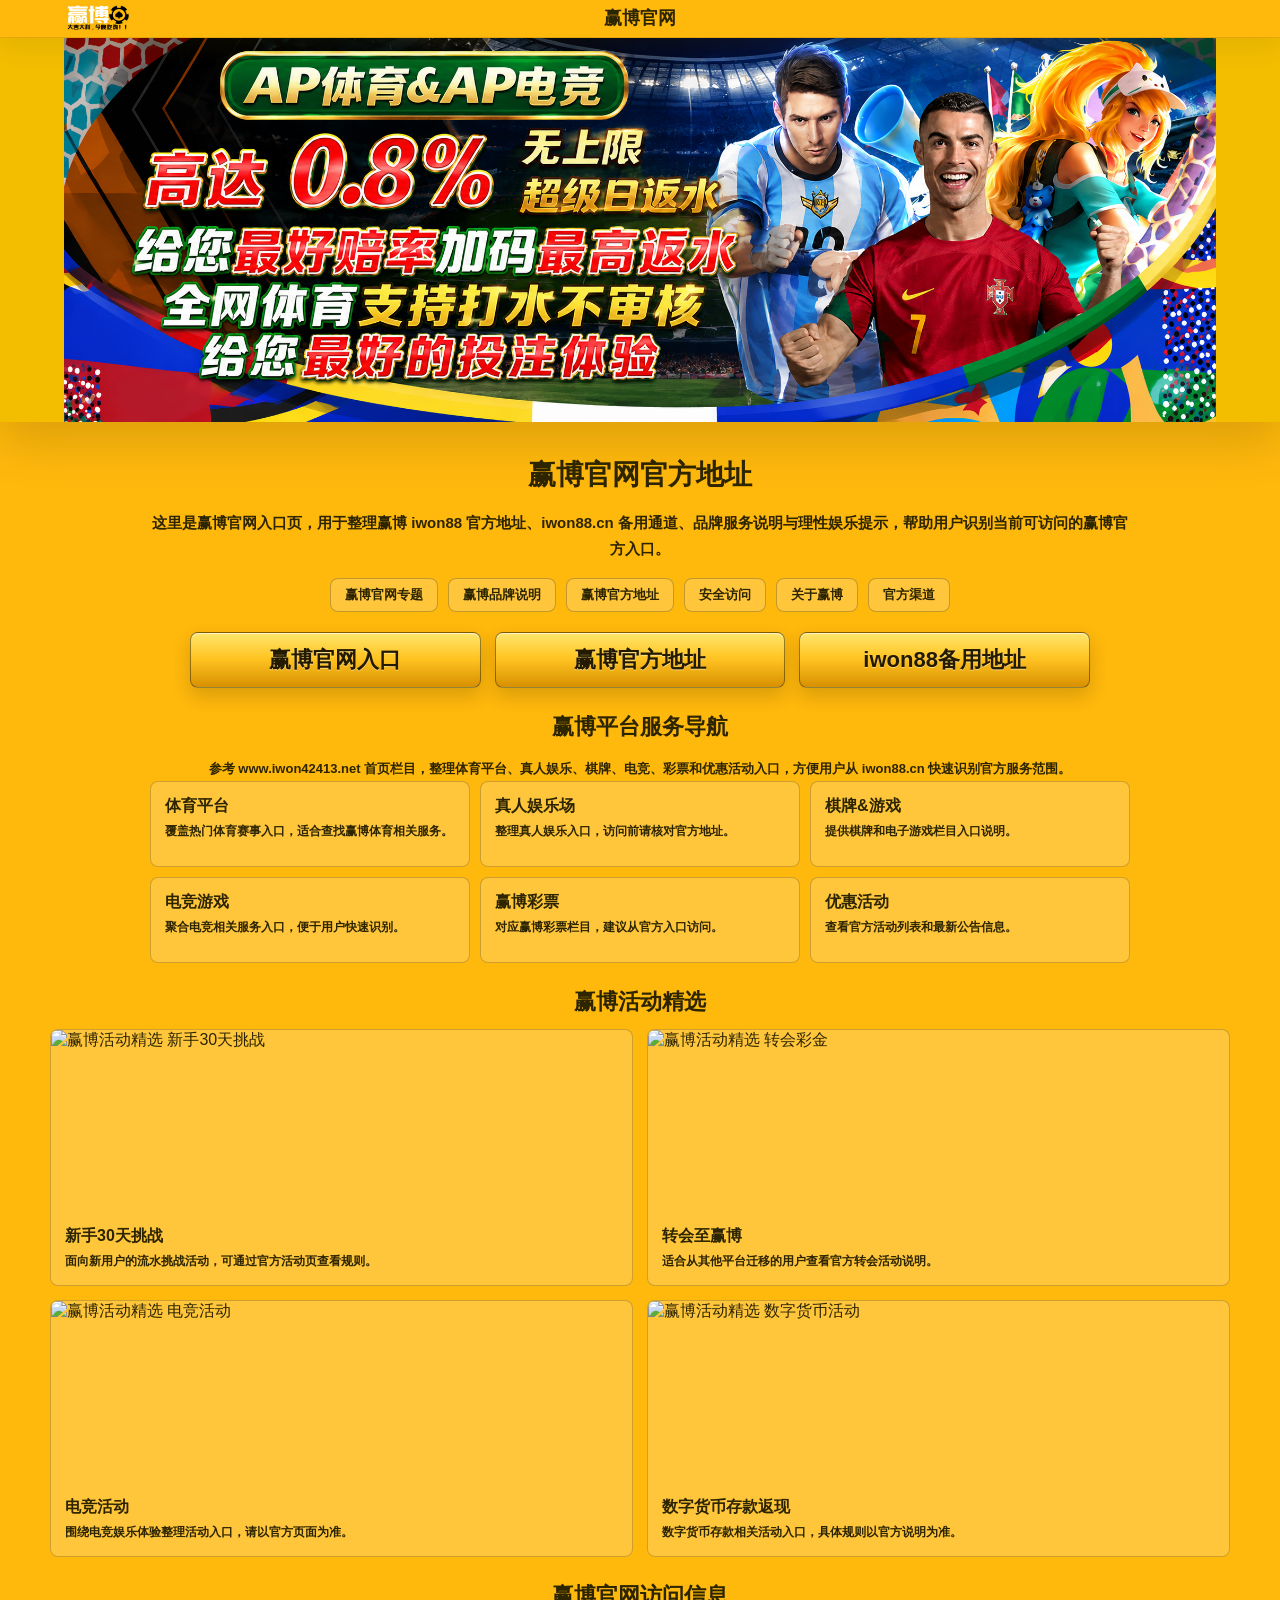
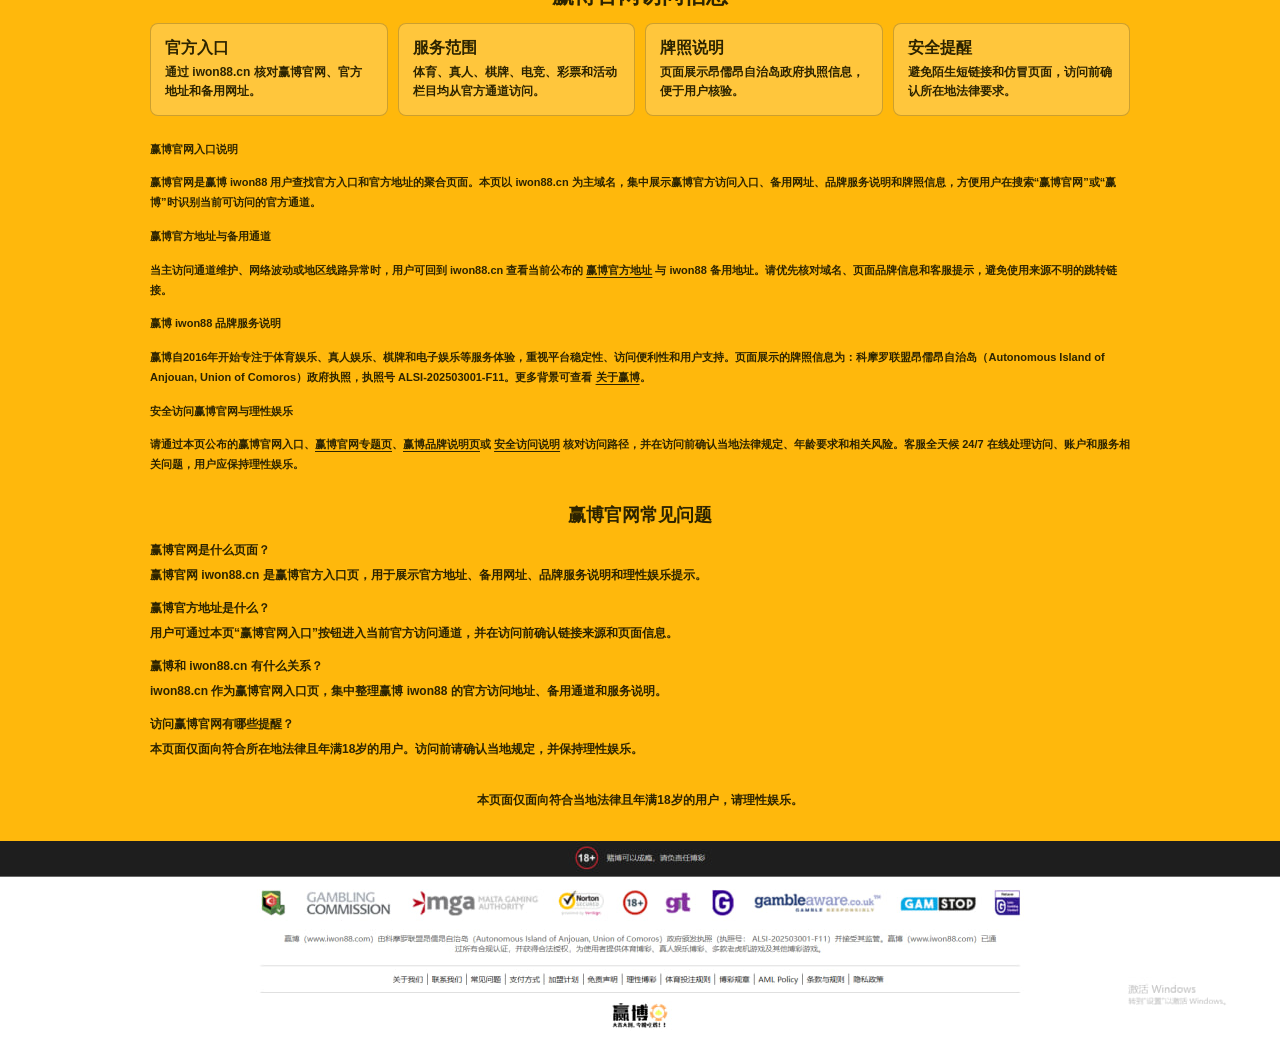
==== commit e796d60c: "Remove visible promo source note" ====
--- a/index.html
+++ b/index.html
@@ -25,7 +25,7 @@
   <meta property="og:image:alt" content="赢博官网 iwon88 官方入口主视觉">
   <meta name="twitter:card" content="summary_large_image">
   <meta name="twitter:title" content="赢博官网 - 赢博 iwon88 官方入口与官方地址">
-  <meta name="twitter:description" content="访问赢博官网 iwon88.cn，查看赢博官方地址、备用网址、品牌服务说明、牌照信息与理性娱乐提示。">
+  <meta name="twitter:description" content="访问赢博官网 iwon88.cn，查看赢博官方地址、备用网址、品牌服务说明与理性娱乐提示。">
   <meta name="twitter:image" content="https://iwon88.cn/img/Fiong.jpg">
   <script type="application/ld+json">
   {
@@ -217,6 +217,7 @@
       box-shadow: inset 0 1px 0 rgba(255, 255, 255, 0.62), 0 8px 18px rgba(45, 36, 0, 0.18);
     }
     .section-block { width: min(980px, calc(100% - 32px)); margin: 24px auto 0; }
+    .promo-section { width: min(1180px, calc(100% - 32px)); }
     .section-title { margin: 0 0 12px; font-size: clamp(16px, 2.2vw, 22px); font-weight: 800; line-height: 1.35; text-align: center; }
     .section-copy { width: auto; font-size: clamp(11px, 1.5vw, 13px); font-weight: 650; }
     .service-grid { display: grid; grid-template-columns: repeat(3, minmax(0, 1fr)); gap: 10px; }
@@ -231,10 +232,10 @@
     }
     .service-card strong, .trust-item strong, .promo-card strong { display: block; margin-bottom: 5px; font-size: clamp(13px, 1.7vw, 16px); line-height: 1.35; }
     .service-card span, .trust-item span, .promo-card span { display: block; font-size: clamp(10px, 1.35vw, 12px); font-weight: 650; line-height: 1.6; }
-    .promo-grid { display: grid; grid-template-columns: repeat(4, minmax(0, 1fr)); gap: 10px; }
+    .promo-grid { display: grid; grid-template-columns: repeat(2, minmax(0, 1fr)); gap: 14px; align-items: start; }
     .promo-card { display: block; overflow: hidden; border: 1px solid var(--line); border-radius: 8px; background: var(--panel); color: var(--ink); text-decoration: none; }
-    .promo-card img { display: block; width: 100%; aspect-ratio: 16 / 9; object-fit: cover; background: #f3bd00; }
-    .promo-body { padding: 11px 12px 13px; }
+    .promo-card img { display: block; width: 100%; height: auto; background: transparent; }
+    .promo-body { display: block; padding: 12px 14px 14px; }
     .trust-grid { display: grid; grid-template-columns: repeat(4, minmax(0, 1fr)); gap: 10px; }
     .official-description {
       width: min(980px, calc(100% - 32px));
@@ -254,7 +255,7 @@
     .faq-answer { margin: 0; }
     .responsible-note { margin-bottom: 30px; font-size: clamp(10px, 1.45vw, 12px); }
     .fixed-bottom-image { flex: 0 0 auto; display: block; width: 100%; max-width: 2120px; height: auto; margin: 0 auto; pointer-events: none; }
-    @media (max-width: 820px) { .service-grid, .promo-grid, .trust-grid { grid-template-columns: repeat(2, minmax(0, 1fr)); } }
+    @media (max-width: 820px) { .service-grid, .trust-grid { grid-template-columns: repeat(2, minmax(0, 1fr)); } }
     @media (max-width: 640px) {
       .logo, .nav-spacer { width: 70px; }
       .site-title { font-size: 14px; }
@@ -320,14 +321,13 @@
       </div>
     </section>
 
-    <section class="section-block" aria-label="赢博活动精选">
+    <section class="section-block promo-section" aria-label="赢博活动精选">
       <h2 class="section-title">赢博活动精选</h2>
-      <p class="section-copy">以下活动图来自 www.iwon42413.net 首页活动区域，用于增强 iwon88.cn 的品牌一致性和入口识别度。</p>
       <div class="promo-grid">
-        <a class="promo-card" href="https://www.iwon42413.net/promotion/promotionContent.aspx?ID=213" rel="noopener"><img src="https://res.iwonresource.com/Other/P_20260603130811_613.jpg" width="900" height="506" loading="lazy" decoding="async" alt="赢博活动精选 新手30天挑战"><span class="promo-body"><strong>新手30天挑战</strong><span>面向新用户的流水挑战活动，可通过官方活动页查看规则。</span></span></a>
-        <a class="promo-card" href="https://www.iwon42413.net/promotion/promotionContent.aspx?ID=208" rel="noopener"><img src="https://res.iwonresource.com/Other/P_20260603131217_22.jpg" width="900" height="506" loading="lazy" decoding="async" alt="赢博活动精选 转会彩金"><span class="promo-body"><strong>转会至赢博</strong><span>适合从其他平台迁移的用户查看官方转会活动说明。</span></span></a>
-        <a class="promo-card" href="https://www.iwon42413.net/promotion/promotionContent.aspx?ID=198" rel="noopener"><img src="https://res.iwonresource.com/Other/P_20231114133937_71.png" width="900" height="506" loading="lazy" decoding="async" alt="赢博活动精选 电竞活动"><span class="promo-body"><strong>电竞活动</strong><span>围绕电竞娱乐体验整理活动入口，请以官方页面为准。</span></span></a>
-        <a class="promo-card" href="https://www.iwon42413.net/promotion/promotionContent.aspx?ID=170" rel="noopener"><img src="https://res.iwonresource.com/Other/P_20260603125916_759.jpg" width="900" height="506" loading="lazy" decoding="async" alt="赢博活动精选 数字货币活动"><span class="promo-body"><strong>数字货币存款返现</strong><span>数字货币存款相关活动入口，具体规则以官方说明为准。</span></span></a>
+        <a class="promo-card" href="https://www.iwon42413.net/promotion/promotionContent.aspx?ID=213" rel="noopener"><img src="https://res.iwonresource.com/Other/P_20260603130811_613.jpg" width="770" height="243" loading="lazy" decoding="async" alt="赢博活动精选 新手30天挑战"><span class="promo-body"><strong>新手30天挑战</strong><span>面向新用户的流水挑战活动，可通过官方活动页查看规则。</span></span></a>
+        <a class="promo-card" href="https://www.iwon42413.net/promotion/promotionContent.aspx?ID=208" rel="noopener"><img src="https://res.iwonresource.com/Other/P_20260603131217_22.jpg" width="770" height="243" loading="lazy" decoding="async" alt="赢博活动精选 转会彩金"><span class="promo-body"><strong>转会至赢博</strong><span>适合从其他平台迁移的用户查看官方转会活动说明。</span></span></a>
+        <a class="promo-card" href="https://www.iwon42413.net/promotion/promotionContent.aspx?ID=198" rel="noopener"><img src="https://res.iwonresource.com/Other/P_20231114133937_71.png" width="770" height="243" loading="lazy" decoding="async" alt="赢博活动精选 电竞活动"><span class="promo-body"><strong>电竞活动</strong><span>围绕电竞娱乐体验整理活动入口，请以官方页面为准。</span></span></a>
+        <a class="promo-card" href="https://www.iwon42413.net/promotion/promotionContent.aspx?ID=170" rel="noopener"><img src="https://res.iwonresource.com/Other/P_20260603125916_759.jpg" width="770" height="243" loading="lazy" decoding="async" alt="赢博活动精选 数字货币活动"><span class="promo-body"><strong>数字货币存款返现</strong><span>数字货币存款相关活动入口，具体规则以官方说明为准。</span></span></a>
       </div>
     </section>
 
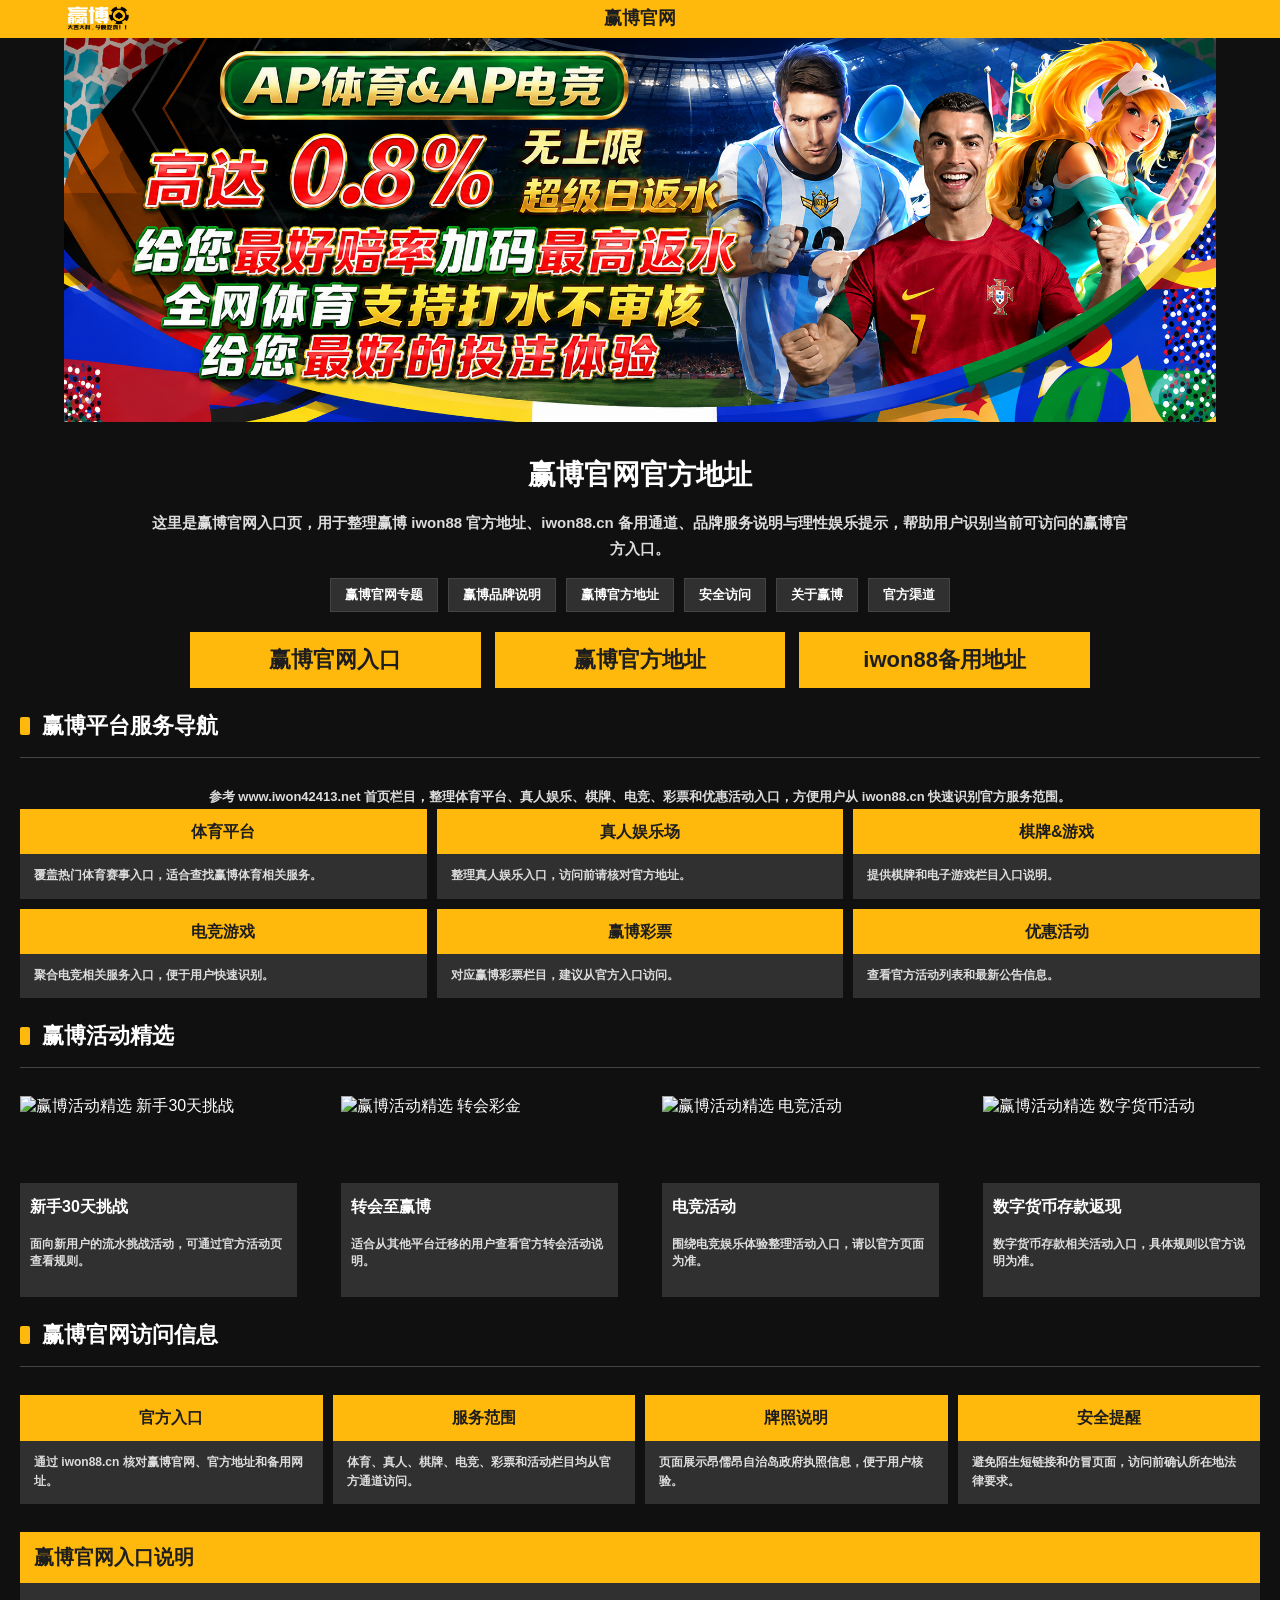
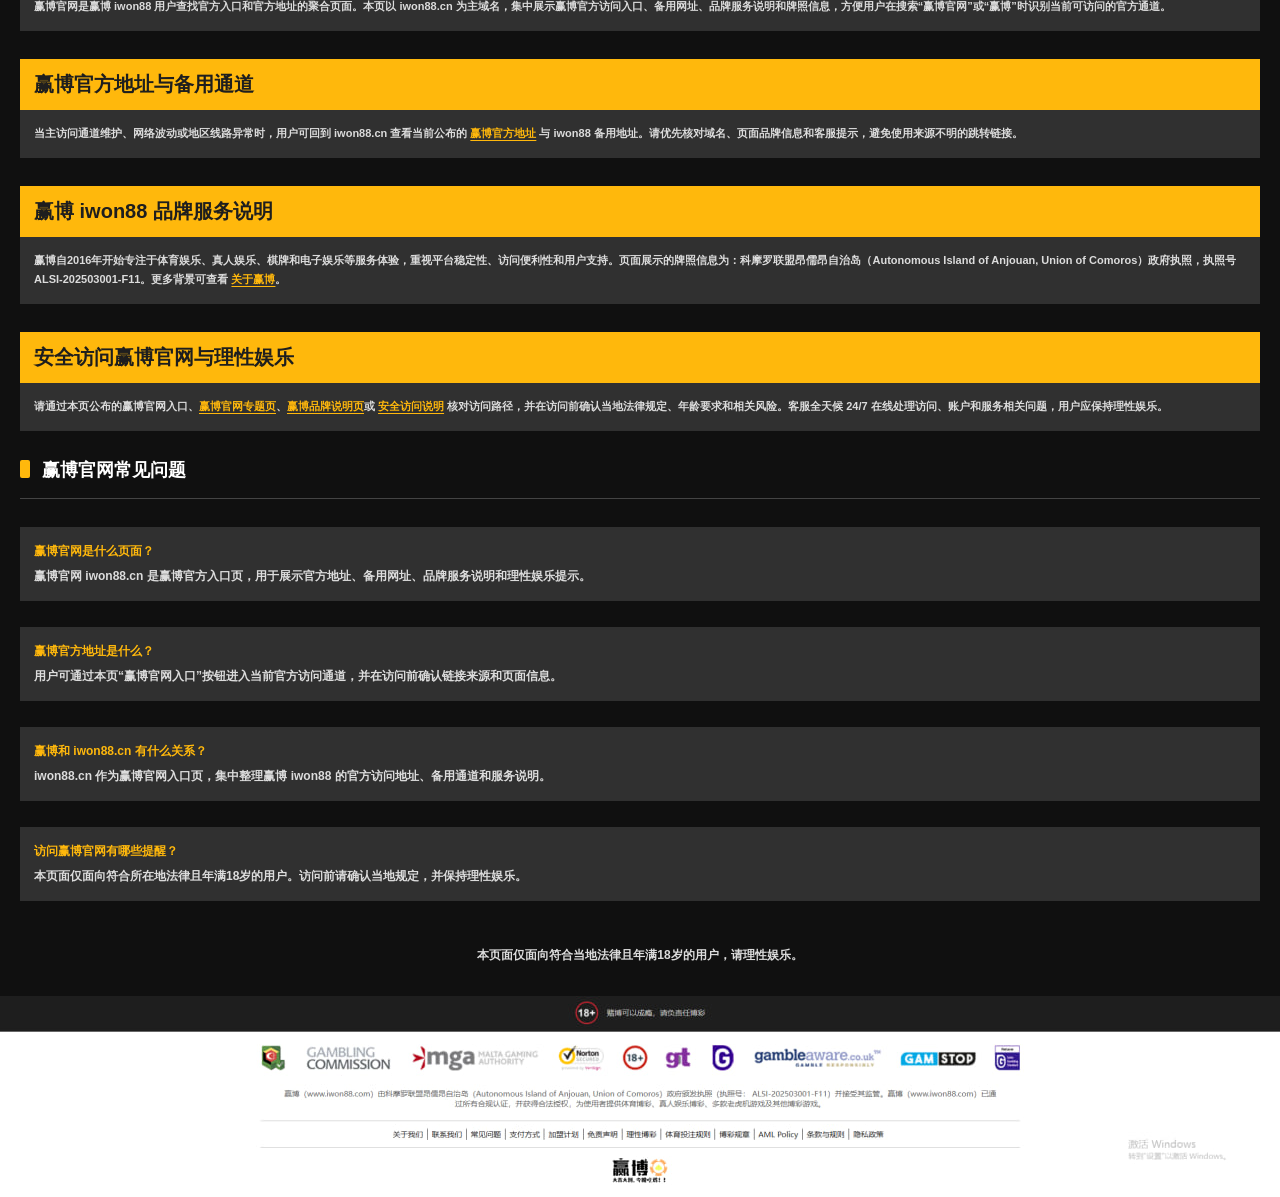
==== commit 7d55840b: "Apply shared dark theme to homepage" ====
--- a/index.html
+++ b/index.html
@@ -90,7 +90,7 @@
     :root {
       --navbar-height: 38px;
       --ink: #2d2400;
-      --gold: #ffb80c;
+      --gold: #FFB80C;
       --gold-deep: #d89000;
       --panel: rgba(255, 255, 255, 0.2);
       --line: rgba(45, 36, 0, 0.24);
@@ -192,7 +192,7 @@
       line-height: 1.25;
       text-decoration: none;
     }
-    .keyword-link:hover, .promo-card:hover { background: rgba(255, 255, 255, 0.32); }
+    .keyword-link:hover { background: rgba(255, 255, 255, 0.32); }
     .address-buttons {
       display: grid;
       grid-template-columns: repeat(3, minmax(0, 1fr));
@@ -217,8 +217,9 @@
       box-shadow: inset 0 1px 0 rgba(255, 255, 255, 0.62), 0 8px 18px rgba(45, 36, 0, 0.18);
     }
     .section-block { width: min(980px, calc(100% - 32px)); margin: 24px auto 0; }
-    .promo-section { width: min(1180px, calc(100% - 32px)); }
+    .promo-section { width: min(1245px, calc(100% - 40px)); }
     .section-title { margin: 0 0 12px; font-size: clamp(16px, 2.2vw, 22px); font-weight: 800; line-height: 1.35; text-align: center; }
+    .promo-section .section-title { margin-bottom: 31px; line-height: 18px; color: #FFFFFF; }
     .section-copy { width: auto; font-size: clamp(11px, 1.5vw, 13px); font-weight: 650; }
     .service-grid { display: grid; grid-template-columns: repeat(3, minmax(0, 1fr)); gap: 10px; }
     .service-card, .trust-item {
@@ -230,12 +231,34 @@
       color: var(--ink);
       text-decoration: none;
     }
-    .service-card strong, .trust-item strong, .promo-card strong { display: block; margin-bottom: 5px; font-size: clamp(13px, 1.7vw, 16px); line-height: 1.35; }
-    .service-card span, .trust-item span, .promo-card span { display: block; font-size: clamp(10px, 1.35vw, 12px); font-weight: 650; line-height: 1.6; }
-    .promo-grid { display: grid; grid-template-columns: repeat(2, minmax(0, 1fr)); gap: 14px; align-items: start; }
-    .promo-card { display: block; overflow: hidden; border: 1px solid var(--line); border-radius: 8px; background: var(--panel); color: var(--ink); text-decoration: none; }
+    .service-card strong, .trust-item strong { display: block; margin-bottom: 5px; font-size: clamp(13px, 1.7vw, 16px); line-height: 1.35; }
+    .service-card span, .trust-item span { display: block; font-size: clamp(10px, 1.35vw, 12px); font-weight: 650; line-height: 1.6; }
+    .promo-grid { display: grid; grid-template-columns: repeat(4, minmax(0, 1fr)); gap: 44px; align-items: start; }
+    .promo-card { display: block; overflow: hidden; background: transparent; color: #FFFFFF; text-decoration: none; }
     .promo-card img { display: block; width: 100%; height: auto; background: transparent; }
-    .promo-body { display: block; padding: 12px 14px 14px; }
+    .promo-body { display: block; height: 114px; padding: 14px 10px; background: #303030; color: #FFFFFF; }
+    .promo-body strong {
+      display: -webkit-box;
+      margin-bottom: 20px;
+      overflow: hidden;
+      color: #FFFFFF;
+      font-size: 16px;
+      font-weight: 800;
+      line-height: 19px;
+      -webkit-box-orient: vertical;
+      -webkit-line-clamp: 1;
+    }
+    .promo-body > span {
+      display: -webkit-box;
+      overflow: hidden;
+      color: #DCDCDC;
+      font-size: 12px;
+      font-weight: 650;
+      line-height: 17px;
+      -webkit-box-orient: vertical;
+      -webkit-line-clamp: 2;
+    }
+    .promo-card:hover .promo-body { background: #1E1E1E; }
     .trust-grid { display: grid; grid-template-columns: repeat(4, minmax(0, 1fr)); gap: 10px; }
     .official-description {
       width: min(980px, calc(100% - 32px));
@@ -255,6 +278,7 @@
     .faq-answer { margin: 0; }
     .responsible-note { margin-bottom: 30px; font-size: clamp(10px, 1.45vw, 12px); }
     .fixed-bottom-image { flex: 0 0 auto; display: block; width: 100%; max-width: 2120px; height: auto; margin: 0 auto; pointer-events: none; }
+    @media (max-width: 980px) { .promo-grid { grid-template-columns: repeat(2, minmax(0, 1fr)); gap: 22px; } }
     @media (max-width: 820px) { .service-grid, .trust-grid { grid-template-columns: repeat(2, minmax(0, 1fr)); } }
     @media (max-width: 640px) {
       .logo, .nav-spacer { width: 70px; }
@@ -269,6 +293,7 @@
       .merged-slide { flex: 0 0 100%; scroll-snap-align: center; }
     }
   </style>
+  <link rel="stylesheet" href="/site-theme.css?v=20260723-dark">
 </head>
 <body>
   <nav class="navbar">
--- a/site-theme.css
+++ b/site-theme.css
@@ -0,0 +1,297 @@
+:root {
+  --yb-gold: #FFB80C;
+  --yb-gold-deep: #D89000;
+  --yb-black: #101010;
+  --yb-panel: #303030;
+  --yb-panel-dark: #1E1E1E;
+  --yb-line: #444444;
+  --yb-text: #FFFFFF;
+  --yb-muted: #DCDCDC;
+}
+
+html,
+body {
+  background: var(--yb-black) !important;
+  color: var(--yb-text) !important;
+}
+
+.navbar {
+  background: var(--yb-gold) !important;
+  color: var(--yb-panel-dark) !important;
+  border-bottom: 0 !important;
+  box-shadow: none !important;
+}
+
+.site-title,
+.nav-title {
+  color: var(--yb-panel-dark) !important;
+}
+
+main,
+.hero,
+.content,
+.official-description,
+.faq {
+  color: var(--yb-text) !important;
+}
+
+.visual,
+.merged-carousel,
+.merged-slide,
+.merged-slide img {
+  background: var(--yb-black) !important;
+}
+
+.visual img,
+.merged-carousel {
+  box-shadow: none !important;
+}
+
+h1,
+.official-address,
+.faq-title,
+.content h1 {
+  color: var(--yb-text) !important;
+}
+
+.lead,
+.entry-summary,
+.section-copy,
+.responsible-note,
+p,
+.faq-answer,
+.official-description p {
+  color: var(--yb-muted) !important;
+}
+
+.section-block,
+.content,
+.official-description,
+.faq {
+  width: min(1245px, calc(100% - 40px)) !important;
+}
+
+.section-title,
+.faq-title {
+  margin: 0 0 28px !important;
+  padding: 0 0 16px !important;
+  border-bottom: 1px solid var(--yb-line) !important;
+  color: var(--yb-text) !important;
+  text-align: left !important;
+  line-height: 1.3 !important;
+}
+
+.section-title::before,
+.faq-title::before {
+  content: "";
+  display: inline-block;
+  width: 10px;
+  height: 18px;
+  margin-right: 12px;
+  vertical-align: -2px;
+  border-radius: 2px;
+  background: var(--yb-gold);
+}
+
+.keyword-link,
+.keyword-nav a,
+.navlinks a {
+  border-color: var(--yb-line) !important;
+  border-radius: 0 !important;
+  background: var(--yb-panel) !important;
+  color: var(--yb-text) !important;
+}
+
+.keyword-link:hover,
+.keyword-nav a:hover,
+.navlinks a:hover {
+  color: var(--yb-gold) !important;
+  background: var(--yb-panel-dark) !important;
+}
+
+.address-button,
+.actions a,
+body main a.btn-primary {
+  border-color: var(--yb-gold) !important;
+  border-radius: 0 !important;
+  background: var(--yb-gold) !important;
+  color: var(--yb-panel-dark) !important;
+  box-shadow: none !important;
+  text-shadow: none !important;
+}
+
+.address-button:hover,
+.actions a:hover {
+  background: transparent !important;
+  color: var(--yb-gold) !important;
+}
+
+.service-card,
+.trust-item,
+.link-grid a,
+.map-list a,
+.copy-box {
+  overflow: hidden;
+  border: 0 !important;
+  border-radius: 0 !important;
+  background: var(--yb-panel) !important;
+  color: var(--yb-text) !important;
+  box-shadow: none !important;
+}
+
+.service-card strong,
+.trust-item strong,
+.link-grid strong,
+.map-list strong {
+  display: block !important;
+  margin: -13px -14px 12px !important;
+  padding: 12px 14px !important;
+  background: var(--yb-gold) !important;
+  color: var(--yb-panel-dark) !important;
+  font-size: 16px !important;
+  line-height: 1.35 !important;
+  text-align: center !important;
+}
+
+.service-card span,
+.trust-item span,
+.link-grid span,
+.map-list span,
+.copy-box {
+  color: var(--yb-muted) !important;
+}
+
+.promo-section {
+  width: min(1245px, calc(100% - 40px)) !important;
+}
+
+.promo-grid {
+  display: grid !important;
+  grid-template-columns: repeat(4, minmax(0, 1fr)) !important;
+  gap: 44px !important;
+  align-items: start !important;
+}
+
+.promo-card {
+  border: 0 !important;
+  border-radius: 0 !important;
+  background: transparent !important;
+  color: var(--yb-text) !important;
+  box-shadow: none !important;
+}
+
+.promo-card img {
+  display: block !important;
+  width: 100% !important;
+  height: auto !important;
+  background: transparent !important;
+}
+
+.promo-body {
+  display: block !important;
+  min-height: 114px !important;
+  padding: 14px 10px !important;
+  background: var(--yb-panel) !important;
+  color: var(--yb-text) !important;
+}
+
+.promo-body strong {
+  display: -webkit-box !important;
+  margin: 0 0 20px !important;
+  overflow: hidden !important;
+  color: var(--yb-text) !important;
+  font-size: 16px !important;
+  font-weight: 800 !important;
+  line-height: 19px !important;
+  -webkit-box-orient: vertical;
+  -webkit-line-clamp: 1;
+}
+
+.promo-body > span {
+  display: -webkit-box !important;
+  overflow: hidden !important;
+  color: var(--yb-muted) !important;
+  font-size: 12px !important;
+  font-weight: 650 !important;
+  line-height: 17px !important;
+  -webkit-box-orient: vertical;
+  -webkit-line-clamp: 2;
+}
+
+.promo-card:hover .promo-body {
+  background: var(--yb-panel-dark) !important;
+}
+
+.content > h2,
+.description-heading {
+  margin: 28px 0 0 !important;
+  padding: 12px 14px !important;
+  background: var(--yb-gold) !important;
+  color: var(--yb-panel-dark) !important;
+  font-size: clamp(16px, 2.2vw, 20px) !important;
+  line-height: 1.35 !important;
+}
+
+.content > p:not(.lead):not(.note),
+.official-description p,
+.faq-list > div {
+  margin: 0 0 14px !important;
+  padding: 14px !important;
+  background: var(--yb-panel) !important;
+  color: var(--yb-muted) !important;
+}
+
+.official-description a,
+.content a:not(.actions a):not(.navlinks a):not(.keyword-nav a),
+.faq-question {
+  color: var(--yb-gold) !important;
+}
+
+.note,
+.responsible-note {
+  background: transparent !important;
+  color: var(--yb-muted) !important;
+}
+
+body > main {
+  background: var(--yb-black) !important;
+}
+
+body > main > section.content,
+body > main > .content {
+  padding-bottom: 18px;
+}
+
+body:has(main > img.fixed-bottom-image),
+.fixed-bottom-image {
+  background: var(--yb-black) !important;
+}
+
+@media (max-width: 980px) {
+  .promo-grid {
+    grid-template-columns: repeat(2, minmax(0, 1fr)) !important;
+    gap: 22px !important;
+  }
+}
+
+@media (max-width: 640px) {
+  .section-block,
+  .content,
+  .official-description,
+  .faq,
+  .promo-section {
+    width: min(100% - 28px, 1245px) !important;
+  }
+
+  .promo-grid,
+  .service-grid,
+  .trust-grid,
+  .link-grid,
+  .map-list {
+    grid-template-columns: 1fr !important;
+  }
+
+  .address-buttons {
+    grid-template-columns: 1fr !important;
+  }
+}
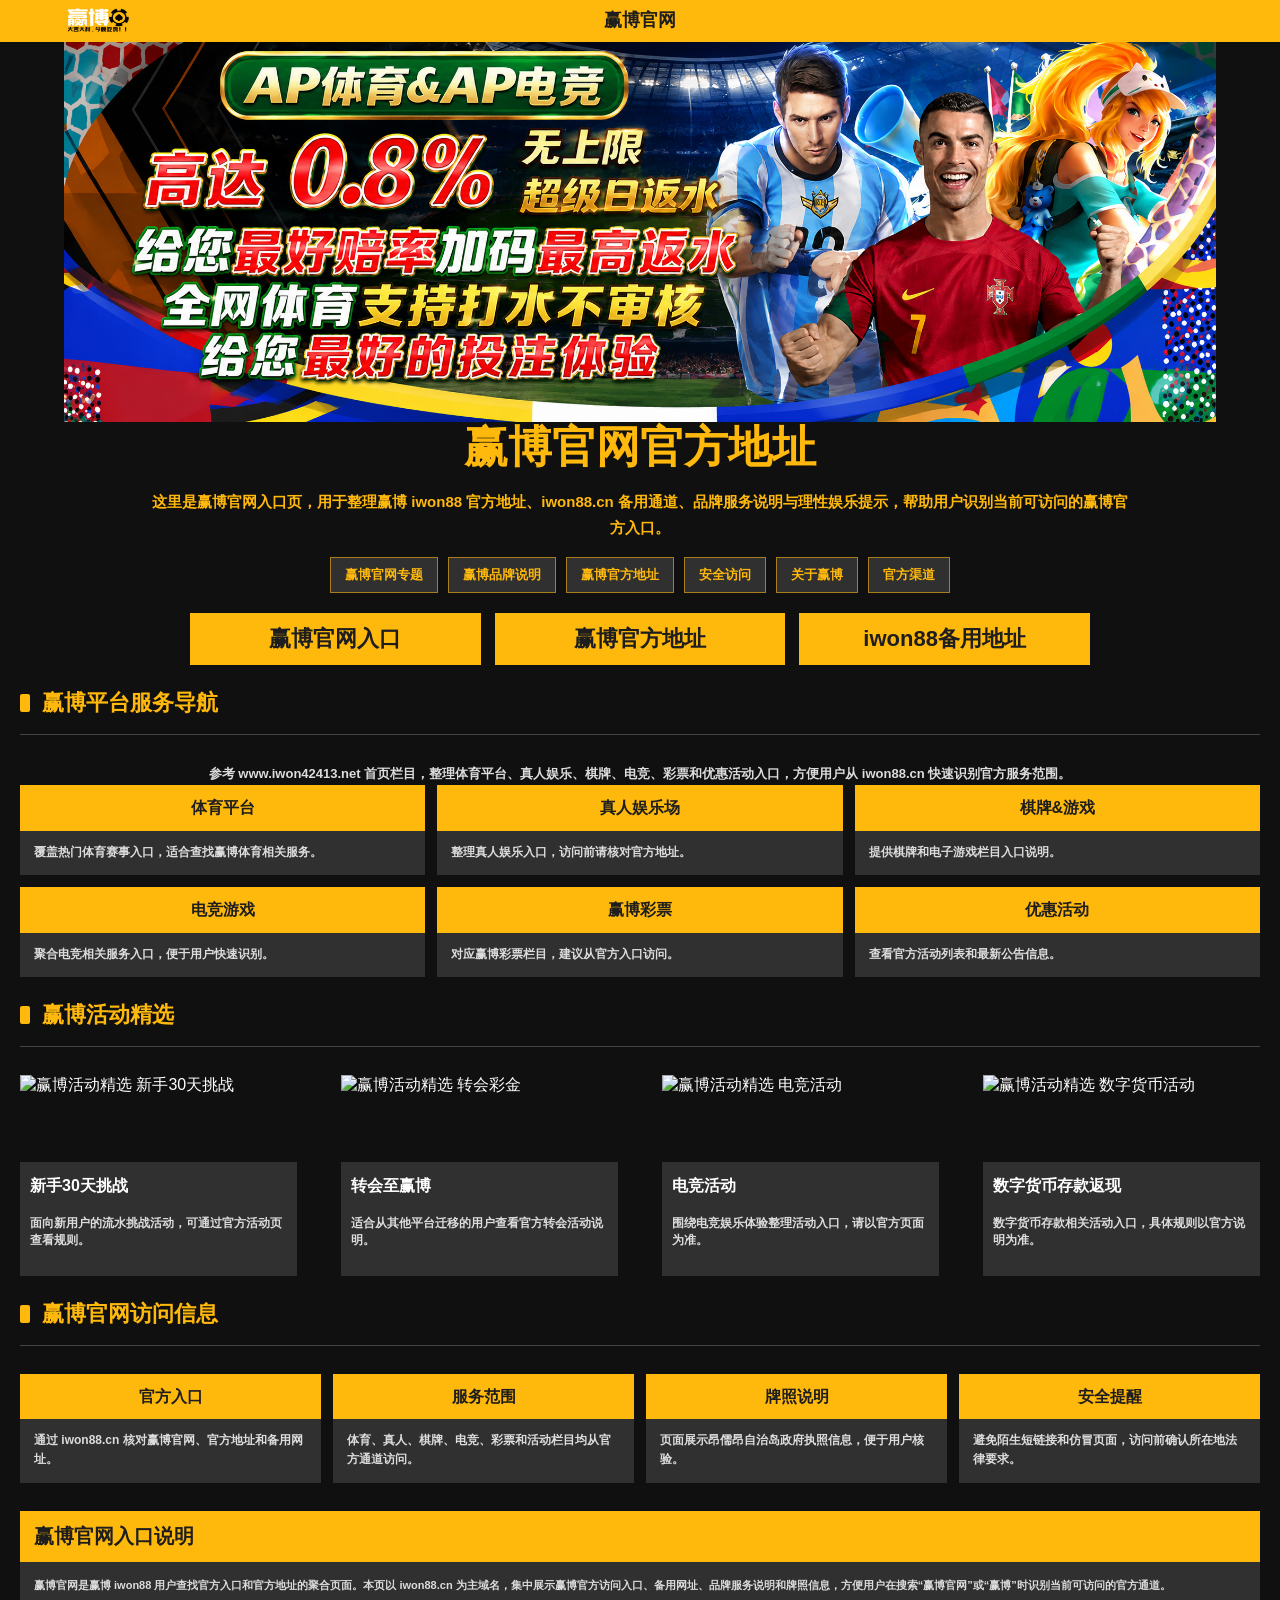
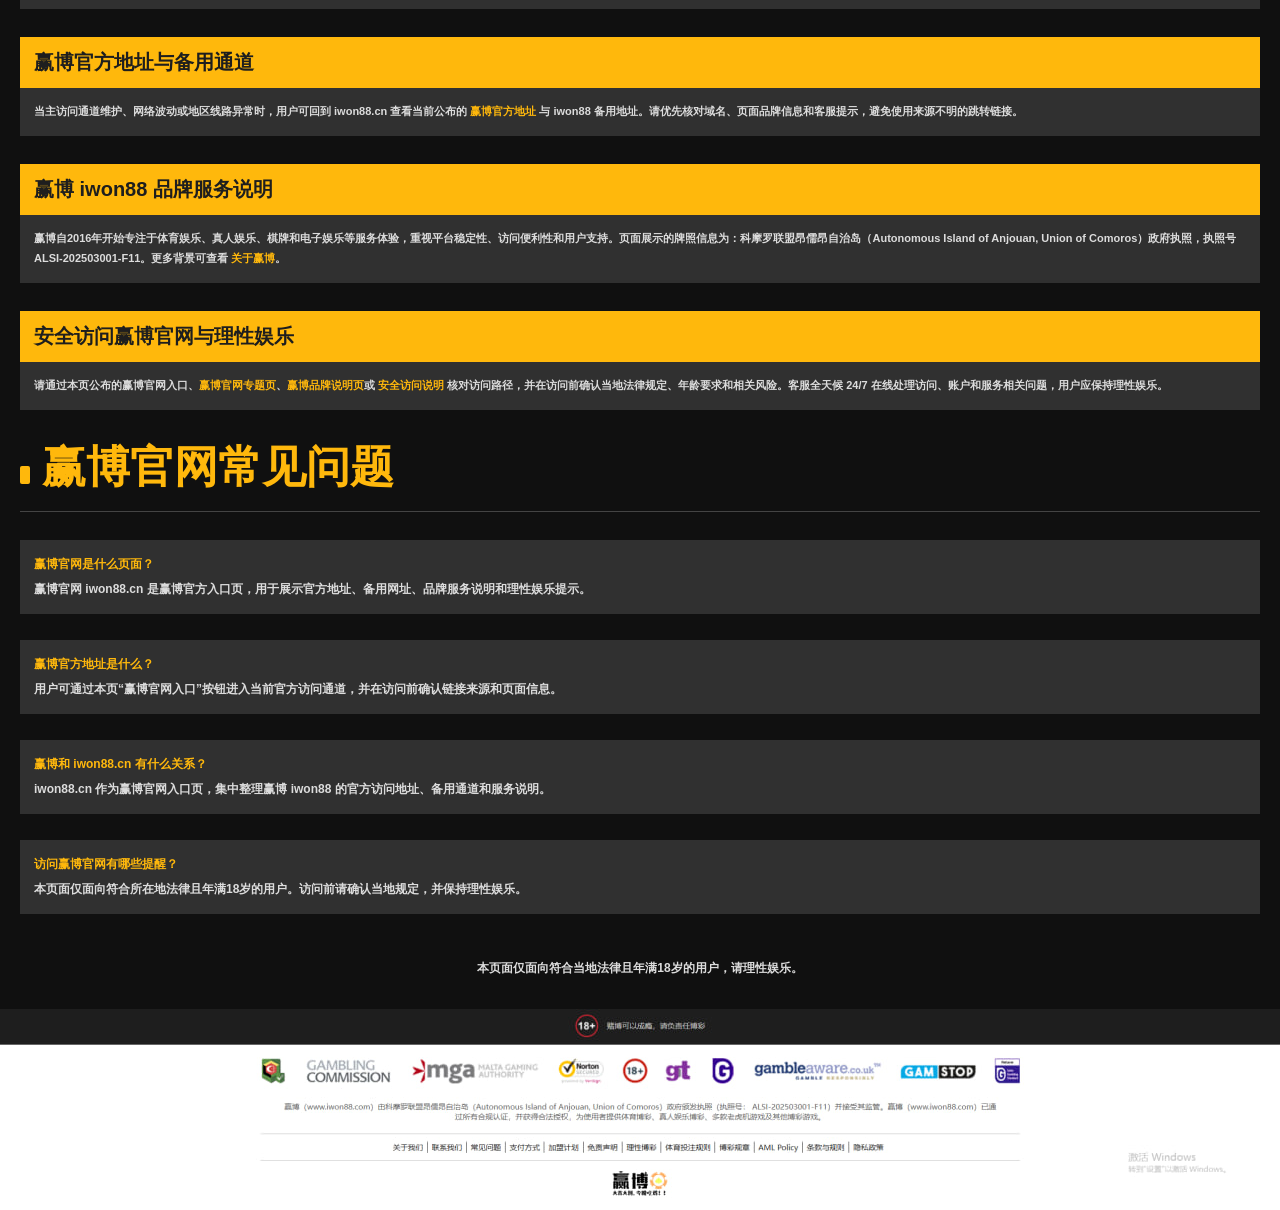
==== commit 7ab1ac5f: "Finalize local favicon deployment" ====
--- a/index.html
+++ b/index.html
@@ -1,394 +1,396 @@
-<!DOCTYPE html>
-<html lang="zh-CN">
-<head>
-  <meta charset="UTF-8">
-  <meta name="viewport" content="width=device-width, initial-scale=1.0">
-  <title>赢博官网 - 赢博 iwon88 官方入口与官方地址</title>
-  <meta name="description" content="赢博官网官方入口，整理赢博 iwon88 官方地址、iwon88.cn 备用通道、品牌服务说明、牌照信息与理性娱乐提示，帮助用户识别赢博官方访问入口。">
-  <meta name="robots" content="index, follow, max-image-preview:large">
-  <meta name="theme-color" content="#ffb80c">
-  <link rel="icon" type="image/png" sizes="57x57" href="https://m.iwon42413.net/images/favicon.png?v=20260722">
-  <link rel="shortcut icon" type="image/png" href="https://m.iwon42413.net/images/favicon.png?v=20260722">
-  <link rel="canonical" href="https://iwon88.cn/">
-  <link rel="alternate" hreflang="zh-CN" href="https://iwon88.cn/">
-  <link rel="preconnect" href="https://res.iwonresource.com">
-  <link rel="preload" as="image" href="img/Fiong.jpg" fetchpriority="high">
-  <meta property="og:type" content="website">
-  <meta property="og:locale" content="zh_CN">
-  <meta property="og:site_name" content="赢博官网">
-  <meta property="og:title" content="赢博官网 - 赢博 iwon88 官方入口与官方地址">
-  <meta property="og:description" content="访问赢博官网 iwon88.cn，查看赢博官方地址、备用网址、品牌服务说明、牌照信息与理性娱乐提示。">
-  <meta property="og:url" content="https://iwon88.cn/">
-  <meta property="og:image" content="https://iwon88.cn/img/Fiong.jpg">
-  <meta property="og:image:width" content="2172">
-  <meta property="og:image:height" content="724">
-  <meta property="og:image:alt" content="赢博官网 iwon88 官方入口主视觉">
-  <meta name="twitter:card" content="summary_large_image">
-  <meta name="twitter:title" content="赢博官网 - 赢博 iwon88 官方入口与官方地址">
-  <meta name="twitter:description" content="访问赢博官网 iwon88.cn，查看赢博官方地址、备用网址、品牌服务说明与理性娱乐提示。">
-  <meta name="twitter:image" content="https://iwon88.cn/img/Fiong.jpg">
-  <script type="application/ld+json">
-  {
-    "@context": "https://schema.org",
-    "@graph": [
-      {
-        "@type": "Organization",
-        "@id": "https://iwon88.cn/#organization",
-        "name": "赢博官网",
-        "alternateName": ["赢博", "赢博 iwon88", "iwon88"],
-        "url": "https://iwon88.cn/",
-        "logo": {
-          "@type": "ImageObject",
-          "url": "https://iwon88.cn/img/logo.png",
-          "width": 143,
-          "height": 55
-        },
-        "sameAs": ["https://github.com/Xingchen1688/yingbo"]
-      },
-      {
-        "@type": "WebSite",
-        "@id": "https://iwon88.cn/#website",
-        "name": "赢博官网",
-        "alternateName": ["赢博", "赢博 iwon88", "iwon88", "iwon88.cn", "赢博官方入口"],
-        "url": "https://iwon88.cn/",
-        "inLanguage": "zh-CN",
-        "publisher": {"@id": "https://iwon88.cn/#organization"}
-      },
-      {
-        "@type": "WebPage",
-        "@id": "https://iwon88.cn/#webpage",
-        "url": "https://iwon88.cn/",
-        "name": "赢博官网 - 赢博 iwon88 官方入口与官方地址",
-        "description": "赢博官网官方入口，整理赢博 iwon88 官方地址、iwon88.cn 备用通道、品牌服务说明、牌照信息与理性娱乐提示，帮助用户识别赢博官方访问入口。",
-        "isPartOf": {"@id": "https://iwon88.cn/#website"},
-        "about": {"@id": "https://iwon88.cn/#organization"},
-        "primaryImageOfPage": {
-          "@type": "ImageObject",
-          "url": "https://iwon88.cn/img/Fiong.jpg",
-          "width": 2172,
-          "height": 724
-        },
-        "dateModified": "2026-07-23",
-        "inLanguage": "zh-CN"
-      },
-      {
-        "@type": "FAQPage",
-        "@id": "https://iwon88.cn/#faq",
-        "mainEntity": [
-          {"@type": "Question", "name": "赢博官网是什么页面？", "acceptedAnswer": {"@type": "Answer", "text": "赢博官网 iwon88.cn 是赢博官方入口页，用于展示官方地址、备用网址、品牌服务说明和理性娱乐提示。"}},
-          {"@type": "Question", "name": "赢博官方地址是什么？", "acceptedAnswer": {"@type": "Answer", "text": "用户可通过本页的赢博官网入口按钮进入当前官方访问通道，并在访问前确认链接来源和页面信息。"}},
-          {"@type": "Question", "name": "赢博和 iwon88.cn 有什么关系？", "acceptedAnswer": {"@type": "Answer", "text": "iwon88.cn 作为赢博官网入口页，集中整理赢博 iwon88 的官方访问地址、备用通道和服务说明。"}},
-          {"@type": "Question", "name": "访问赢博官网有哪些提醒？", "acceptedAnswer": {"@type": "Answer", "text": "本页面仅面向符合所在地法律且年满18岁的用户。访问前请确认当地规定，并保持理性娱乐。"}}
-        ],
-        "inLanguage": "zh-CN"
-      }
-    ]
-  }
-  </script>
-  <style>
-    * { box-sizing: border-box; }
-    :root {
-      --navbar-height: 38px;
-      --ink: #2d2400;
-      --gold: #FFB80C;
-      --gold-deep: #d89000;
-      --panel: rgba(255, 255, 255, 0.2);
-      --line: rgba(45, 36, 0, 0.24);
-    }
-    body {
-      margin: 0;
-      min-height: 100vh;
-      padding-top: var(--navbar-height);
-      display: flex;
-      flex-direction: column;
-      font-family: "Microsoft YaHei", Arial, sans-serif;
-      color: var(--ink);
-      background: var(--gold);
-    }
-    .navbar {
-      position: fixed;
-      top: 0;
-      left: 0;
-      right: 0;
-      z-index: 30;
-      display: flex;
-      align-items: center;
-      justify-content: space-between;
-      height: var(--navbar-height);
-      padding: 4px clamp(18px, 5vw, 72px);
-      background: var(--gold);
-      border-bottom: 1px solid rgba(45, 36, 0, 0.12);
-      box-shadow: 0 8px 24px rgba(111, 88, 0, 0.12);
-    }
-    .logo { display: block; width: 75px; height: auto; }
-    .site-title { margin: 0; font-size: clamp(14px, 2.2vw, 18px); font-weight: 800; line-height: 1.2; text-align: center; }
-    .nav-spacer { width: 75px; flex: 0 0 auto; }
-    .hero { flex: 1 0 auto; width: 100%; margin: 0 auto; padding: 0; }
-    .merged-carousel {
-      width: 100%;
-      margin: 0 auto;
-      overflow: hidden;
-      background: #f3bd00;
-      box-shadow: 0 18px 44px rgba(93, 72, 0, 0.22);
-    }
-    .merged-carousel-track {
-      display: flex;
-      width: 700%;
-      animation: merged-carousel-slide 35s infinite;
-    }
-    .merged-carousel:hover .merged-carousel-track { animation-play-state: paused; }
-    .merged-slide {
-      flex: 0 0 14.2857%;
-      display: block;
-      aspect-ratio: 10 / 3;
-      background: #f3bd00;
-    }
-    .merged-slide img {
-      display: block;
-      width: 100%;
-      height: 100%;
-      object-fit: contain;
-      background: #f3bd00;
-    }
-    @keyframes merged-carousel-slide {
-      0%, 10% { transform: translateX(0); }
-      14%, 24% { transform: translateX(-14.2857%); }
-      28%, 38% { transform: translateX(-28.5714%); }
-      42%, 52% { transform: translateX(-42.8571%); }
-      56%, 66% { transform: translateX(-57.1428%); }
-      70%, 80% { transform: translateX(-71.4285%); }
-      84%, 94% { transform: translateX(-85.7142%); }
-      100% { transform: translateX(0); }
-    }
-    .official-address { margin: 34px 0 0; text-align: center; font-size: clamp(18px, 3vw, 28px); font-weight: 800; }
-    .entry-summary, .section-copy, .responsible-note {
-      width: min(980px, calc(100% - 32px));
-      margin: 16px auto 0;
-      font-size: clamp(12px, 1.7vw, 15px);
-      font-weight: 700;
-      line-height: 1.75;
-      text-align: center;
-    }
-    .keyword-links {
-      display: flex;
-      flex-wrap: wrap;
-      justify-content: center;
-      gap: 10px;
-      width: min(980px, calc(100% - 32px));
-      margin: 16px auto 0;
-    }
-    .keyword-link {
-      display: inline-flex;
-      align-items: center;
-      justify-content: center;
-      min-height: 34px;
-      padding: 7px 14px;
-      border: 1px solid rgba(45, 36, 0, 0.28);
-      border-radius: 8px;
-      background: var(--panel);
-      color: var(--ink);
-      font-size: 13px;
-      font-weight: 800;
-      line-height: 1.25;
-      text-decoration: none;
-    }
-    .keyword-link:hover { background: rgba(255, 255, 255, 0.32); }
-    .address-buttons {
-      display: grid;
-      grid-template-columns: repeat(3, minmax(0, 1fr));
-      gap: 14px;
-      width: min(900px, calc(100% - 32px));
-      margin: 20px auto 22px;
-    }
-    .address-button {
-      display: flex;
-      align-items: center;
-      justify-content: center;
-      min-height: clamp(38px, 7vw, 50px);
-      padding: clamp(8px, 2vw, 12px) clamp(10px, 2.5vw, 22px);
-      border: 1px solid rgba(45, 36, 0, 0.5);
-      border-radius: 8px;
-      background: linear-gradient(180deg, #ffe66b 0%, #ffc321 48%, var(--gold-deep) 100%);
-      color: #231a00;
-      font-size: clamp(13px, 2.8vw, 22px);
-      font-weight: 800;
-      text-decoration: none;
-      text-shadow: 0 1px 0 rgba(255, 255, 255, 0.45);
-      box-shadow: inset 0 1px 0 rgba(255, 255, 255, 0.62), 0 8px 18px rgba(45, 36, 0, 0.18);
-    }
-    .section-block { width: min(980px, calc(100% - 32px)); margin: 24px auto 0; }
-    .promo-section { width: min(1245px, calc(100% - 40px)); }
-    .section-title { margin: 0 0 12px; font-size: clamp(16px, 2.2vw, 22px); font-weight: 800; line-height: 1.35; text-align: center; }
-    .promo-section .section-title { margin-bottom: 31px; line-height: 18px; color: #FFFFFF; }
-    .section-copy { width: auto; font-size: clamp(11px, 1.5vw, 13px); font-weight: 650; }
-    .service-grid { display: grid; grid-template-columns: repeat(3, minmax(0, 1fr)); gap: 10px; }
-    .service-card, .trust-item {
-      min-height: 86px;
-      padding: 13px 14px;
-      border: 1px solid var(--line);
-      border-radius: 8px;
-      background: var(--panel);
-      color: var(--ink);
-      text-decoration: none;
-    }
-    .service-card strong, .trust-item strong { display: block; margin-bottom: 5px; font-size: clamp(13px, 1.7vw, 16px); line-height: 1.35; }
-    .service-card span, .trust-item span { display: block; font-size: clamp(10px, 1.35vw, 12px); font-weight: 650; line-height: 1.6; }
-    .promo-grid { display: grid; grid-template-columns: repeat(4, minmax(0, 1fr)); gap: 44px; align-items: start; }
-    .promo-card { display: block; overflow: hidden; background: transparent; color: #FFFFFF; text-decoration: none; }
-    .promo-card img { display: block; width: 100%; height: auto; background: transparent; }
-    .promo-body { display: block; height: 114px; padding: 14px 10px; background: #303030; color: #FFFFFF; }
-    .promo-body strong {
-      display: -webkit-box;
-      margin-bottom: 20px;
-      overflow: hidden;
-      color: #FFFFFF;
-      font-size: 16px;
-      font-weight: 800;
-      line-height: 19px;
-      -webkit-box-orient: vertical;
-      -webkit-line-clamp: 1;
-    }
-    .promo-body > span {
-      display: -webkit-box;
-      overflow: hidden;
-      color: #DCDCDC;
-      font-size: 12px;
-      font-weight: 650;
-      line-height: 17px;
-      -webkit-box-orient: vertical;
-      -webkit-line-clamp: 2;
-    }
-    .promo-card:hover .promo-body { background: #1E1E1E; }
-    .trust-grid { display: grid; grid-template-columns: repeat(4, minmax(0, 1fr)); gap: 10px; }
-    .official-description {
-      width: min(980px, calc(100% - 32px));
-      margin: 24px auto 28px;
-      font-size: clamp(9px, 1.35vw, 11px);
-      font-weight: 600;
-      line-height: 1.8;
-      text-align: left;
-    }
-    .official-description p { margin: 0 0 14px; }
-    .official-description a { color: var(--ink); font-weight: 800; text-decoration-thickness: 1px; text-underline-offset: 3px; }
-    .description-heading { margin: 0 0 14px; font-size: inherit; font-weight: 800; line-height: inherit; }
-    .faq { width: min(980px, calc(100% - 32px)); margin: 0 auto 30px; font-size: clamp(10px, 1.45vw, 12px); font-weight: 600; line-height: 1.75; }
-    .faq-title { margin: 0 0 12px; font-size: clamp(14px, 2vw, 18px); font-weight: 800; line-height: 1.4; text-align: center; }
-    .faq-list { margin: 0; display: grid; gap: 12px; }
-    .faq-question { margin: 0 0 4px; font-weight: 800; }
-    .faq-answer { margin: 0; }
-    .responsible-note { margin-bottom: 30px; font-size: clamp(10px, 1.45vw, 12px); }
-    .fixed-bottom-image { flex: 0 0 auto; display: block; width: 100%; max-width: 2120px; height: auto; margin: 0 auto; pointer-events: none; }
-    @media (max-width: 980px) { .promo-grid { grid-template-columns: repeat(2, minmax(0, 1fr)); gap: 22px; } }
-    @media (max-width: 820px) { .service-grid, .trust-grid { grid-template-columns: repeat(2, minmax(0, 1fr)); } }
-    @media (max-width: 640px) {
-      .logo, .nav-spacer { width: 70px; }
-      .site-title { font-size: 14px; }
-      .address-buttons { gap: 8px; }
-      .keyword-link { flex: 1 1 128px; }
-      .service-grid, .promo-grid, .trust-grid { grid-template-columns: 1fr; }
-    }
-    @media (prefers-reduced-motion: reduce) {
-      .merged-carousel { overflow-x: auto; scroll-snap-type: x mandatory; }
-      .merged-carousel-track { width: auto; animation: none; }
-      .merged-slide { flex: 0 0 100%; scroll-snap-align: center; }
-    }
-  </style>
-  <link rel="stylesheet" href="/site-theme.css?v=20260723-dark">
-</head>
-<body>
-  <nav class="navbar">
-    <a href="/" aria-label="赢博官网首页"><img class="logo" src="img/logo.png" width="143" height="55" alt="赢博 iwon88 标志"></a>
-    <h1 class="site-title">赢博官网</h1>
-    <div class="nav-spacer" aria-hidden="true"></div>
-  </nav>
-
-  <main class="hero">
-    <section class="merged-carousel" aria-label="赢博官网首页合并轮播图">
-      <div class="merged-carousel-track">
-        <a class="merged-slide" href="https://www.iwon42413.net" rel="noopener"><img src="img/Fiong.jpg" width="2172" height="724" fetchpriority="high" decoding="async" alt="赢博官网 iwon88 官方入口与官方地址主视觉"></a>
-        <a class="merged-slide" href="https://www.iwon42413.net/promotion/promotionContent.aspx?ID=1" rel="noopener"><img src="https://res.iwonresource.com/Home/P_20260603125215_797.jpg" width="2000" height="600" loading="lazy" decoding="async" alt="赢博官网首页轮播图 开局占先机 体育畅玩一步到位"></a>
-        <a class="merged-slide" href="https://www.iwon42413.net/promotion/promotionContent.aspx?ID=213" rel="noopener"><img src="https://res.iwonresource.com/Home/P_20260603130552_22.jpg" width="2000" height="600" loading="lazy" decoding="async" alt="赢博官网首页轮播图 新手30天挑战"></a>
-        <a class="merged-slide" href="https://www.iwon42413.net/promotion/promotionContent.aspx?ID=208" rel="noopener"><img src="https://res.iwonresource.com/Home/P_20260603131015_877.jpg" width="2000" height="600" loading="lazy" decoding="async" alt="赢博官网首页轮播图 转会至赢博活动"></a>
-        <a class="merged-slide" href="https://www.iwon42413.net/promotion/promotionContent.aspx?ID=116" rel="noopener"><img src="https://res.iwonresource.com/Home/P_20260603130147_782.jpg" width="2000" height="600" loading="lazy" decoding="async" alt="赢博官网首页轮播图 优惠活动"></a>
-        <a class="merged-slide" href="https://www.iwon42413.net/promotion/promotionContent.aspx?ID=170" rel="noopener"><img src="https://res.iwonresource.com/Home/P_20260603125711_552.jpg" width="2000" height="600" loading="lazy" decoding="async" alt="赢博官网首页轮播图 数字货币存款返现"></a>
-        <a class="merged-slide" href="https://www.iwon42413.net/" rel="noopener"><img src="https://res.iwonresource.com/Home/P_20231114140547_334.png" width="2000" height="600" loading="lazy" decoding="async" alt="赢博官网首页轮播图 品牌活动横幅"></a>
-      </div>
-    </section>
-
-    <h2 class="official-address">赢博官网官方地址</h2>
-    <p class="entry-summary">这里是赢博官网入口页，用于整理赢博 iwon88 官方地址、iwon88.cn 备用通道、品牌服务说明与理性娱乐提示，帮助用户识别当前可访问的赢博官方入口。</p>
-
-    <div class="keyword-links" aria-label="赢博关键词专题">
-      <a class="keyword-link" href="/yingbo-guanwang.html">赢博官网专题</a>
-      <a class="keyword-link" href="/yingbo.html">赢博品牌说明</a>
-      <a class="keyword-link" href="/official-address.html">赢博官方地址</a>
-      <a class="keyword-link" href="/safe-access.html">安全访问</a>
-      <a class="keyword-link" href="/about.html">关于赢博</a>
-      <a class="keyword-link" href="/official-channels.html">官方渠道</a>
-    </div>
-
-    <div class="address-buttons" aria-label="赢博官网官方访问入口">
-      <a class="address-button" href="https://www.iwon42413.net" rel="noopener">赢博官网入口</a>
-      <a class="address-button" href="https://www.iwon42413.net" rel="noopener">赢博官方地址</a>
-      <a class="address-button" href="https://www.iwon42413.net" rel="noopener">iwon88备用地址</a>
-    </div>
-
-    <section class="section-block" aria-label="赢博平台服务导航">
-      <h2 class="section-title">赢博平台服务导航</h2>
-      <p class="section-copy">参考 www.iwon42413.net 首页栏目，整理体育平台、真人娱乐、棋牌、电竞、彩票和优惠活动入口，方便用户从 iwon88.cn 快速识别官方服务范围。</p>
-      <div class="service-grid">
-        <a class="service-card" href="https://www.iwon42413.net/games/PSport.aspx" rel="noopener"><strong>体育平台</strong><span>覆盖热门体育赛事入口，适合查找赢博体育相关服务。</span></a>
-        <a class="service-card" href="https://www.iwon42413.net/games/Casino_Live.aspx" rel="noopener"><strong>真人娱乐场</strong><span>整理真人娱乐入口，访问前请核对官方地址。</span></a>
-        <a class="service-card" href="https://www.iwon42413.net/games/SlotGames.aspx" rel="noopener"><strong>棋牌&游戏</strong><span>提供棋牌和电子游戏栏目入口说明。</span></a>
-        <a class="service-card" href="https://www.iwon42413.net/games/PSport.aspx?GameType=e-sports" rel="noopener"><strong>电竞游戏</strong><span>聚合电竞相关服务入口，便于用户快速识别。</span></a>
-        <a class="service-card" href="https://www.iwon42413.net/games/GBSport.aspx?Type=SSC" rel="noopener"><strong>赢博彩票</strong><span>对应赢博彩票栏目，建议从官方入口访问。</span></a>
-        <a class="service-card" href="https://www.iwon42413.net/promotions/PromotionList.aspx" rel="noopener"><strong>优惠活动</strong><span>查看官方活动列表和最新公告信息。</span></a>
-      </div>
-    </section>
-
-    <section class="section-block promo-section" aria-label="赢博活动精选">
-      <h2 class="section-title">赢博活动精选</h2>
-      <div class="promo-grid">
-        <a class="promo-card" href="https://www.iwon42413.net/promotion/promotionContent.aspx?ID=213" rel="noopener"><img src="https://res.iwonresource.com/Other/P_20260603130811_613.jpg" width="770" height="243" loading="lazy" decoding="async" alt="赢博活动精选 新手30天挑战"><span class="promo-body"><strong>新手30天挑战</strong><span>面向新用户的流水挑战活动，可通过官方活动页查看规则。</span></span></a>
-        <a class="promo-card" href="https://www.iwon42413.net/promotion/promotionContent.aspx?ID=208" rel="noopener"><img src="https://res.iwonresource.com/Other/P_20260603131217_22.jpg" width="770" height="243" loading="lazy" decoding="async" alt="赢博活动精选 转会彩金"><span class="promo-body"><strong>转会至赢博</strong><span>适合从其他平台迁移的用户查看官方转会活动说明。</span></span></a>
-        <a class="promo-card" href="https://www.iwon42413.net/promotion/promotionContent.aspx?ID=198" rel="noopener"><img src="https://res.iwonresource.com/Other/P_20231114133937_71.png" width="770" height="243" loading="lazy" decoding="async" alt="赢博活动精选 电竞活动"><span class="promo-body"><strong>电竞活动</strong><span>围绕电竞娱乐体验整理活动入口，请以官方页面为准。</span></span></a>
-        <a class="promo-card" href="https://www.iwon42413.net/promotion/promotionContent.aspx?ID=170" rel="noopener"><img src="https://res.iwonresource.com/Other/P_20260603125916_759.jpg" width="770" height="243" loading="lazy" decoding="async" alt="赢博活动精选 数字货币活动"><span class="promo-body"><strong>数字货币存款返现</strong><span>数字货币存款相关活动入口，具体规则以官方说明为准。</span></span></a>
-      </div>
-    </section>
-
-    <section class="section-block" aria-label="赢博官网信任信息">
-      <h2 class="section-title">赢博官网访问信息</h2>
-      <div class="trust-grid">
-        <div class="trust-item"><strong>官方入口</strong><span>通过 iwon88.cn 核对赢博官网、官方地址和备用网址。</span></div>
-        <div class="trust-item"><strong>服务范围</strong><span>体育、真人、棋牌、电竞、彩票和活动栏目均从官方通道访问。</span></div>
-        <div class="trust-item"><strong>牌照说明</strong><span>页面展示昂儒昂自治岛政府执照信息，便于用户核验。</span></div>
-        <div class="trust-item"><strong>安全提醒</strong><span>避免陌生短链接和仿冒页面，访问前确认所在地法律要求。</span></div>
-      </div>
-    </section>
-
-    <div class="official-description">
-      <h2 class="description-heading">赢博官网入口说明</h2>
-      <p>赢博官网是赢博 iwon88 用户查找官方入口和官方地址的聚合页面。本页以 iwon88.cn 为主域名，集中展示赢博官方访问入口、备用网址、品牌服务说明和牌照信息，方便用户在搜索“赢博官网”或“赢博”时识别当前可访问的官方通道。</p>
-      <h2 class="description-heading">赢博官方地址与备用通道</h2>
-      <p>当主访问通道维护、网络波动或地区线路异常时，用户可回到 iwon88.cn 查看当前公布的 <a href="/official-address.html">赢博官方地址</a> 与 iwon88 备用地址。请优先核对域名、页面品牌信息和客服提示，避免使用来源不明的跳转链接。</p>
-      <h2 class="description-heading">赢博 iwon88 品牌服务说明</h2>
-      <p>赢博自2016年开始专注于体育娱乐、真人娱乐、棋牌和电子娱乐等服务体验，重视平台稳定性、访问便利性和用户支持。页面展示的牌照信息为：科摩罗联盟昂儒昂自治岛（Autonomous Island of Anjouan, Union of Comoros）政府执照，执照号 ALSI-202503001-F11。更多背景可查看 <a href="/about.html">关于赢博</a>。</p>
-      <h2 class="description-heading">安全访问赢博官网与理性娱乐</h2>
-      <p>请通过本页公布的赢博官网入口、<a href="/yingbo-guanwang.html">赢博官网专题页</a>、<a href="/yingbo.html">赢博品牌说明页</a>或 <a href="/safe-access.html">安全访问说明</a> 核对访问路径，并在访问前确认当地法律规定、年龄要求和相关风险。客服全天候 24/7 在线处理访问、账户和服务相关问题，用户应保持理性娱乐。</p>
-    </div>
-
-    <section class="faq" aria-label="赢博官网常见问题">
-      <h2 class="faq-title">赢博官网常见问题</h2>
-      <div class="faq-list">
-        <div><p class="faq-question">赢博官网是什么页面？</p><p class="faq-answer">赢博官网 iwon88.cn 是赢博官方入口页，用于展示官方地址、备用网址、品牌服务说明和理性娱乐提示。</p></div>
-        <div><p class="faq-question">赢博官方地址是什么？</p><p class="faq-answer">用户可通过本页“赢博官网入口”按钮进入当前官方访问通道，并在访问前确认链接来源和页面信息。</p></div>
-        <div><p class="faq-question">赢博和 iwon88.cn 有什么关系？</p><p class="faq-answer">iwon88.cn 作为赢博官网入口页，集中整理赢博 iwon88 的官方访问地址、备用通道和服务说明。</p></div>
-        <div><p class="faq-question">访问赢博官网有哪些提醒？</p><p class="faq-answer">本页面仅面向符合所在地法律且年满18岁的用户。访问前请确认当地规定，并保持理性娱乐。</p></div>
-      </div>
-    </section>
-    <p class="responsible-note">本页面仅面向符合当地法律且年满18岁的用户，请理性娱乐。</p>
-  </main>
-
-  <img class="fixed-bottom-image" src="img/Diong.jpg" width="2120" height="742" loading="lazy" decoding="async" alt="赢博官网 iwon88 官方入口底部横幅">
-</body>
-</html>
+<!DOCTYPE html>
+<html lang="zh-CN">
+<head>
+  <meta charset="UTF-8">
+  <meta name="viewport" content="width=device-width, initial-scale=1.0">
+  <title>赢博官网 - 赢博 iwon88 官方入口与官方地址</title>
+  <meta name="description" content="赢博官网官方入口，整理赢博 iwon88 官方地址、iwon88.cn 备用通道、品牌服务说明、牌照信息与理性娱乐提示，帮助用户识别赢博官方访问入口。">
+  <meta name="robots" content="index, follow, max-image-preview:large">
+  <meta name="theme-color" content="#ffb80c">
+  <meta name="application-name" content="赢博官网">
+  <link rel="icon" href="/favicon.ico">
+  <link rel="icon" type="image/png" sizes="96x96" href="/favicon.png">
+  <link rel="apple-touch-icon" sizes="180x180" href="/apple-touch-icon.png">
+  <link rel="canonical" href="https://iwon88.cn/">
+  <link rel="alternate" hreflang="zh-CN" href="https://iwon88.cn/">
+  <link rel="preconnect" href="https://res.iwonresource.com">
+  <link rel="preload" as="image" href="img/Fiong.jpg" fetchpriority="high">
+  <meta property="og:type" content="website">
+  <meta property="og:locale" content="zh_CN">
+  <meta property="og:site_name" content="赢博官网">
+  <meta property="og:title" content="赢博官网 - 赢博 iwon88 官方入口与官方地址">
+  <meta property="og:description" content="访问赢博官网 iwon88.cn，查看赢博官方地址、备用网址、品牌服务说明、牌照信息与理性娱乐提示。">
+  <meta property="og:url" content="https://iwon88.cn/">
+  <meta property="og:image" content="https://iwon88.cn/img/Fiong.jpg">
+  <meta property="og:image:width" content="2172">
+  <meta property="og:image:height" content="724">
+  <meta property="og:image:alt" content="赢博官网 iwon88 官方入口主视觉">
+  <meta name="twitter:card" content="summary_large_image">
+  <meta name="twitter:title" content="赢博官网 - 赢博 iwon88 官方入口与官方地址">
+  <meta name="twitter:description" content="访问赢博官网 iwon88.cn，查看赢博官方地址、备用网址、品牌服务说明与理性娱乐提示。">
+  <meta name="twitter:image" content="https://iwon88.cn/img/Fiong.jpg">
+  <script type="application/ld+json">
+  {
+    "@context": "https://schema.org",
+    "@graph": [
+      {
+        "@type": "Organization",
+        "@id": "https://iwon88.cn/#organization",
+        "name": "赢博官网",
+        "alternateName": ["赢博", "赢博 iwon88", "iwon88"],
+        "url": "https://iwon88.cn/",
+        "logo": {
+          "@type": "ImageObject",
+          "url": "https://iwon88.cn/img/logo.png",
+          "width": 143,
+          "height": 55
+        },
+        "sameAs": ["https://github.com/Xingchen1688/yingbo"]
+      },
+      {
+        "@type": "WebSite",
+        "@id": "https://iwon88.cn/#website",
+        "name": "赢博官网",
+        "alternateName": ["赢博", "赢博 iwon88", "iwon88", "iwon88.cn", "赢博官方入口"],
+        "url": "https://iwon88.cn/",
+        "inLanguage": "zh-CN",
+        "publisher": {"@id": "https://iwon88.cn/#organization"}
+      },
+      {
+        "@type": "WebPage",
+        "@id": "https://iwon88.cn/#webpage",
+        "url": "https://iwon88.cn/",
+        "name": "赢博官网 - 赢博 iwon88 官方入口与官方地址",
+        "description": "赢博官网官方入口，整理赢博 iwon88 官方地址、iwon88.cn 备用通道、品牌服务说明、牌照信息与理性娱乐提示，帮助用户识别赢博官方访问入口。",
+        "isPartOf": {"@id": "https://iwon88.cn/#website"},
+        "about": {"@id": "https://iwon88.cn/#organization"},
+        "primaryImageOfPage": {
+          "@type": "ImageObject",
+          "url": "https://iwon88.cn/img/Fiong.jpg",
+          "width": 2172,
+          "height": 724
+        },
+        "dateModified": "2026-07-23",
+        "inLanguage": "zh-CN"
+      },
+      {
+        "@type": "FAQPage",
+        "@id": "https://iwon88.cn/#faq",
+        "mainEntity": [
+          {"@type": "Question", "name": "赢博官网是什么页面？", "acceptedAnswer": {"@type": "Answer", "text": "赢博官网 iwon88.cn 是赢博官方入口页，用于展示官方地址、备用网址、品牌服务说明和理性娱乐提示。"}},
+          {"@type": "Question", "name": "赢博官方地址是什么？", "acceptedAnswer": {"@type": "Answer", "text": "用户可通过本页的赢博官网入口按钮进入当前官方访问通道，并在访问前确认链接来源和页面信息。"}},
+          {"@type": "Question", "name": "赢博和 iwon88.cn 有什么关系？", "acceptedAnswer": {"@type": "Answer", "text": "iwon88.cn 作为赢博官网入口页，集中整理赢博 iwon88 的官方访问地址、备用通道和服务说明。"}},
+          {"@type": "Question", "name": "访问赢博官网有哪些提醒？", "acceptedAnswer": {"@type": "Answer", "text": "本页面仅面向符合所在地法律且年满18岁的用户。访问前请确认当地规定，并保持理性娱乐。"}}
+        ],
+        "inLanguage": "zh-CN"
+      }
+    ]
+  }
+  </script>
+  <style>
+    * { box-sizing: border-box; }
+    :root {
+      --navbar-height: 38px;
+      --ink: #2d2400;
+      --gold: #FFB80C;
+      --gold-deep: #d89000;
+      --panel: rgba(255, 255, 255, 0.2);
+      --line: rgba(45, 36, 0, 0.24);
+    }
+    body {
+      margin: 0;
+      min-height: 100vh;
+      padding-top: var(--navbar-height);
+      display: flex;
+      flex-direction: column;
+      font-family: "Microsoft YaHei", Arial, sans-serif;
+      color: var(--ink);
+      background: var(--gold);
+    }
+    .navbar {
+      position: fixed;
+      top: 0;
+      left: 0;
+      right: 0;
+      z-index: 30;
+      display: flex;
+      align-items: center;
+      justify-content: space-between;
+      height: var(--navbar-height);
+      padding: 4px clamp(18px, 5vw, 72px);
+      background: var(--gold);
+      border-bottom: 1px solid rgba(45, 36, 0, 0.12);
+      box-shadow: 0 8px 24px rgba(111, 88, 0, 0.12);
+    }
+    .logo { display: block; width: 75px; height: auto; }
+    .site-title { margin: 0; font-size: clamp(14px, 2.2vw, 18px); font-weight: 800; line-height: 1.2; text-align: center; }
+    .nav-spacer { width: 75px; flex: 0 0 auto; }
+    .hero { flex: 1 0 auto; width: 100%; margin: 0 auto; padding: 0; }
+    .merged-carousel {
+      width: 100%;
+      margin: 0 auto;
+      overflow: hidden;
+      background: #f3bd00;
+      box-shadow: 0 18px 44px rgba(93, 72, 0, 0.22);
+    }
+    .merged-carousel-track {
+      display: flex;
+      width: 700%;
+      animation: merged-carousel-slide 35s infinite;
+    }
+    .merged-carousel:hover .merged-carousel-track { animation-play-state: paused; }
+    .merged-slide {
+      flex: 0 0 14.2857%;
+      display: block;
+      aspect-ratio: 10 / 3;
+      background: #f3bd00;
+    }
+    .merged-slide img {
+      display: block;
+      width: 100%;
+      height: 100%;
+      object-fit: contain;
+      background: #f3bd00;
+    }
+    @keyframes merged-carousel-slide {
+      0%, 10% { transform: translateX(0); }
+      14%, 24% { transform: translateX(-14.2857%); }
+      28%, 38% { transform: translateX(-28.5714%); }
+      42%, 52% { transform: translateX(-42.8571%); }
+      56%, 66% { transform: translateX(-57.1428%); }
+      70%, 80% { transform: translateX(-71.4285%); }
+      84%, 94% { transform: translateX(-85.7142%); }
+      100% { transform: translateX(0); }
+    }
+    .official-address { margin: 34px 0 0; text-align: center; font-size: clamp(18px, 3vw, 28px); font-weight: 800; }
+    .entry-summary, .section-copy, .responsible-note {
+      width: min(980px, calc(100% - 32px));
+      margin: 16px auto 0;
+      font-size: clamp(12px, 1.7vw, 15px);
+      font-weight: 700;
+      line-height: 1.75;
+      text-align: center;
+    }
+    .keyword-links {
+      display: flex;
+      flex-wrap: wrap;
+      justify-content: center;
+      gap: 10px;
+      width: min(980px, calc(100% - 32px));
+      margin: 16px auto 0;
+    }
+    .keyword-link {
+      display: inline-flex;
+      align-items: center;
+      justify-content: center;
+      min-height: 34px;
+      padding: 7px 14px;
+      border: 1px solid rgba(45, 36, 0, 0.28);
+      border-radius: 8px;
+      background: var(--panel);
+      color: var(--ink);
+      font-size: 13px;
+      font-weight: 800;
+      line-height: 1.25;
+      text-decoration: none;
+    }
+    .keyword-link:hover { background: rgba(255, 255, 255, 0.32); }
+    .address-buttons {
+      display: grid;
+      grid-template-columns: repeat(3, minmax(0, 1fr));
+      gap: 14px;
+      width: min(900px, calc(100% - 32px));
+      margin: 20px auto 22px;
+    }
+    .address-button {
+      display: flex;
+      align-items: center;
+      justify-content: center;
+      min-height: clamp(38px, 7vw, 50px);
+      padding: clamp(8px, 2vw, 12px) clamp(10px, 2.5vw, 22px);
+      border: 1px solid rgba(45, 36, 0, 0.5);
+      border-radius: 8px;
+      background: linear-gradient(180deg, #ffe66b 0%, #ffc321 48%, var(--gold-deep) 100%);
+      color: #231a00;
+      font-size: clamp(13px, 2.8vw, 22px);
+      font-weight: 800;
+      text-decoration: none;
+      text-shadow: 0 1px 0 rgba(255, 255, 255, 0.45);
+      box-shadow: inset 0 1px 0 rgba(255, 255, 255, 0.62), 0 8px 18px rgba(45, 36, 0, 0.18);
+    }
+    .section-block { width: min(980px, calc(100% - 32px)); margin: 24px auto 0; }
+    .promo-section { width: min(1245px, calc(100% - 40px)); }
+    .section-title { margin: 0 0 12px; font-size: clamp(16px, 2.2vw, 22px); font-weight: 800; line-height: 1.35; text-align: center; }
+    .promo-section .section-title { margin-bottom: 31px; line-height: 18px; color: #FFFFFF; }
+    .section-copy { width: auto; font-size: clamp(11px, 1.5vw, 13px); font-weight: 650; }
+    .service-grid { display: grid; grid-template-columns: repeat(3, minmax(0, 1fr)); gap: 10px; }
+    .service-card, .trust-item {
+      min-height: 86px;
+      padding: 13px 14px;
+      border: 1px solid var(--line);
+      border-radius: 8px;
+      background: var(--panel);
+      color: var(--ink);
+      text-decoration: none;
+    }
+    .service-card strong, .trust-item strong { display: block; margin-bottom: 5px; font-size: clamp(13px, 1.7vw, 16px); line-height: 1.35; }
+    .service-card span, .trust-item span { display: block; font-size: clamp(10px, 1.35vw, 12px); font-weight: 650; line-height: 1.6; }
+    .promo-grid { display: grid; grid-template-columns: repeat(4, minmax(0, 1fr)); gap: 44px; align-items: start; }
+    .promo-card { display: block; overflow: hidden; background: transparent; color: #FFFFFF; text-decoration: none; }
+    .promo-card img { display: block; width: 100%; height: auto; background: transparent; }
+    .promo-body { display: block; height: 114px; padding: 14px 10px; background: #303030; color: #FFFFFF; }
+    .promo-body strong {
+      display: -webkit-box;
+      margin-bottom: 20px;
+      overflow: hidden;
+      color: #FFFFFF;
+      font-size: 16px;
+      font-weight: 800;
+      line-height: 19px;
+      -webkit-box-orient: vertical;
+      -webkit-line-clamp: 1;
+    }
+    .promo-body > span {
+      display: -webkit-box;
+      overflow: hidden;
+      color: #DCDCDC;
+      font-size: 12px;
+      font-weight: 650;
+      line-height: 17px;
+      -webkit-box-orient: vertical;
+      -webkit-line-clamp: 2;
+    }
+    .promo-card:hover .promo-body { background: #1E1E1E; }
+    .trust-grid { display: grid; grid-template-columns: repeat(4, minmax(0, 1fr)); gap: 10px; }
+    .official-description {
+      width: min(980px, calc(100% - 32px));
+      margin: 24px auto 28px;
+      font-size: clamp(9px, 1.35vw, 11px);
+      font-weight: 600;
+      line-height: 1.8;
+      text-align: left;
+    }
+    .official-description p { margin: 0 0 14px; }
+    .official-description a { color: var(--ink); font-weight: 800; text-decoration-thickness: 1px; text-underline-offset: 3px; }
+    .description-heading { margin: 0 0 14px; font-size: inherit; font-weight: 800; line-height: inherit; }
+    .faq { width: min(980px, calc(100% - 32px)); margin: 0 auto 30px; font-size: clamp(10px, 1.45vw, 12px); font-weight: 600; line-height: 1.75; }
+    .faq-title { margin: 0 0 12px; font-size: clamp(14px, 2vw, 18px); font-weight: 800; line-height: 1.4; text-align: center; }
+    .faq-list { margin: 0; display: grid; gap: 12px; }
+    .faq-question { margin: 0 0 4px; font-weight: 800; }
+    .faq-answer { margin: 0; }
+    .responsible-note { margin-bottom: 30px; font-size: clamp(10px, 1.45vw, 12px); }
+    .fixed-bottom-image { flex: 0 0 auto; display: block; width: 100%; max-width: 2120px; height: auto; margin: 0 auto; pointer-events: none; }
+    @media (max-width: 980px) { .promo-grid { grid-template-columns: repeat(2, minmax(0, 1fr)); gap: 22px; } }
+    @media (max-width: 820px) { .service-grid, .trust-grid { grid-template-columns: repeat(2, minmax(0, 1fr)); } }
+    @media (max-width: 640px) {
+      .logo, .nav-spacer { width: 70px; }
+      .site-title { font-size: 14px; }
+      .address-buttons { gap: 8px; }
+      .keyword-link { flex: 1 1 128px; }
+      .service-grid, .promo-grid, .trust-grid { grid-template-columns: 1fr; }
+    }
+    @media (prefers-reduced-motion: reduce) {
+      .merged-carousel { overflow-x: auto; scroll-snap-type: x mandatory; }
+      .merged-carousel-track { width: auto; animation: none; }
+      .merged-slide { flex: 0 0 100%; scroll-snap-align: center; }
+    }
+  </style>
+  <link rel="stylesheet" href="/site-theme.css?v=20260723-dark">
+</head>
+<body>
+  <nav class="navbar">
+    <a href="/" aria-label="赢博官网首页"><img class="logo" src="img/logo.png" width="143" height="55" alt="赢博 iwon88 标志"></a>
+    <h1 class="site-title">赢博官网</h1>
+    <div class="nav-spacer" aria-hidden="true"></div>
+  </nav>
+
+  <main class="hero">
+    <section class="merged-carousel" aria-label="赢博官网首页合并轮播图">
+      <div class="merged-carousel-track">
+        <a class="merged-slide" href="https://www.iwon42413.net" rel="noopener"><img src="img/Fiong.jpg" width="2172" height="724" fetchpriority="high" decoding="async" alt="赢博官网 iwon88 官方入口与官方地址主视觉"></a>
+        <a class="merged-slide" href="https://www.iwon42413.net/promotion/promotionContent.aspx?ID=1" rel="noopener"><img src="https://res.iwonresource.com/Home/P_20260603125215_797.jpg" width="2000" height="600" loading="lazy" decoding="async" alt="赢博官网首页轮播图 开局占先机 体育畅玩一步到位"></a>
+        <a class="merged-slide" href="https://www.iwon42413.net/promotion/promotionContent.aspx?ID=213" rel="noopener"><img src="https://res.iwonresource.com/Home/P_20260603130552_22.jpg" width="2000" height="600" loading="lazy" decoding="async" alt="赢博官网首页轮播图 新手30天挑战"></a>
+        <a class="merged-slide" href="https://www.iwon42413.net/promotion/promotionContent.aspx?ID=208" rel="noopener"><img src="https://res.iwonresource.com/Home/P_20260603131015_877.jpg" width="2000" height="600" loading="lazy" decoding="async" alt="赢博官网首页轮播图 转会至赢博活动"></a>
+        <a class="merged-slide" href="https://www.iwon42413.net/promotion/promotionContent.aspx?ID=116" rel="noopener"><img src="https://res.iwonresource.com/Home/P_20260603130147_782.jpg" width="2000" height="600" loading="lazy" decoding="async" alt="赢博官网首页轮播图 优惠活动"></a>
+        <a class="merged-slide" href="https://www.iwon42413.net/promotion/promotionContent.aspx?ID=170" rel="noopener"><img src="https://res.iwonresource.com/Home/P_20260603125711_552.jpg" width="2000" height="600" loading="lazy" decoding="async" alt="赢博官网首页轮播图 数字货币存款返现"></a>
+        <a class="merged-slide" href="https://www.iwon42413.net/" rel="noopener"><img src="https://res.iwonresource.com/Home/P_20231114140547_334.png" width="2000" height="600" loading="lazy" decoding="async" alt="赢博官网首页轮播图 品牌活动横幅"></a>
+      </div>
+    </section>
+
+    <h2 class="official-address">赢博官网官方地址</h2>
+    <p class="entry-summary">这里是赢博官网入口页，用于整理赢博 iwon88 官方地址、iwon88.cn 备用通道、品牌服务说明与理性娱乐提示，帮助用户识别当前可访问的赢博官方入口。</p>
+
+    <div class="keyword-links" aria-label="赢博关键词专题">
+      <a class="keyword-link" href="/yingbo-guanwang.html">赢博官网专题</a>
+      <a class="keyword-link" href="/yingbo.html">赢博品牌说明</a>
+      <a class="keyword-link" href="/official-address.html">赢博官方地址</a>
+      <a class="keyword-link" href="/safe-access.html">安全访问</a>
+      <a class="keyword-link" href="/about.html">关于赢博</a>
+      <a class="keyword-link" href="/official-channels.html">官方渠道</a>
+    </div>
+
+    <div class="address-buttons" aria-label="赢博官网官方访问入口">
+      <a class="address-button" href="https://www.iwon42413.net" rel="noopener">赢博官网入口</a>
+      <a class="address-button" href="https://www.iwon42413.net" rel="noopener">赢博官方地址</a>
+      <a class="address-button" href="https://www.iwon42413.net" rel="noopener">iwon88备用地址</a>
+    </div>
+
+    <section class="section-block" aria-label="赢博平台服务导航">
+      <h2 class="section-title">赢博平台服务导航</h2>
+      <p class="section-copy">参考 www.iwon42413.net 首页栏目，整理体育平台、真人娱乐、棋牌、电竞、彩票和优惠活动入口，方便用户从 iwon88.cn 快速识别官方服务范围。</p>
+      <div class="service-grid">
+        <a class="service-card" href="https://www.iwon42413.net/games/PSport.aspx" rel="noopener"><strong>体育平台</strong><span>覆盖热门体育赛事入口，适合查找赢博体育相关服务。</span></a>
+        <a class="service-card" href="https://www.iwon42413.net/games/Casino_Live.aspx" rel="noopener"><strong>真人娱乐场</strong><span>整理真人娱乐入口，访问前请核对官方地址。</span></a>
+        <a class="service-card" href="https://www.iwon42413.net/games/SlotGames.aspx" rel="noopener"><strong>棋牌&游戏</strong><span>提供棋牌和电子游戏栏目入口说明。</span></a>
+        <a class="service-card" href="https://www.iwon42413.net/games/PSport.aspx?GameType=e-sports" rel="noopener"><strong>电竞游戏</strong><span>聚合电竞相关服务入口，便于用户快速识别。</span></a>
+        <a class="service-card" href="https://www.iwon42413.net/games/GBSport.aspx?Type=SSC" rel="noopener"><strong>赢博彩票</strong><span>对应赢博彩票栏目，建议从官方入口访问。</span></a>
+        <a class="service-card" href="https://www.iwon42413.net/promotions/PromotionList.aspx" rel="noopener"><strong>优惠活动</strong><span>查看官方活动列表和最新公告信息。</span></a>
+      </div>
+    </section>
+
+    <section class="section-block promo-section" aria-label="赢博活动精选">
+      <h2 class="section-title">赢博活动精选</h2>
+      <div class="promo-grid">
+        <a class="promo-card" href="https://www.iwon42413.net/promotion/promotionContent.aspx?ID=213" rel="noopener"><img src="https://res.iwonresource.com/Other/P_20260603130811_613.jpg" width="770" height="243" loading="lazy" decoding="async" alt="赢博活动精选 新手30天挑战"><span class="promo-body"><strong>新手30天挑战</strong><span>面向新用户的流水挑战活动，可通过官方活动页查看规则。</span></span></a>
+        <a class="promo-card" href="https://www.iwon42413.net/promotion/promotionContent.aspx?ID=208" rel="noopener"><img src="https://res.iwonresource.com/Other/P_20260603131217_22.jpg" width="770" height="243" loading="lazy" decoding="async" alt="赢博活动精选 转会彩金"><span class="promo-body"><strong>转会至赢博</strong><span>适合从其他平台迁移的用户查看官方转会活动说明。</span></span></a>
+        <a class="promo-card" href="https://www.iwon42413.net/promotion/promotionContent.aspx?ID=198" rel="noopener"><img src="https://res.iwonresource.com/Other/P_20231114133937_71.png" width="770" height="243" loading="lazy" decoding="async" alt="赢博活动精选 电竞活动"><span class="promo-body"><strong>电竞活动</strong><span>围绕电竞娱乐体验整理活动入口，请以官方页面为准。</span></span></a>
+        <a class="promo-card" href="https://www.iwon42413.net/promotion/promotionContent.aspx?ID=170" rel="noopener"><img src="https://res.iwonresource.com/Other/P_20260603125916_759.jpg" width="770" height="243" loading="lazy" decoding="async" alt="赢博活动精选 数字货币活动"><span class="promo-body"><strong>数字货币存款返现</strong><span>数字货币存款相关活动入口，具体规则以官方说明为准。</span></span></a>
+      </div>
+    </section>
+
+    <section class="section-block" aria-label="赢博官网信任信息">
+      <h2 class="section-title">赢博官网访问信息</h2>
+      <div class="trust-grid">
+        <div class="trust-item"><strong>官方入口</strong><span>通过 iwon88.cn 核对赢博官网、官方地址和备用网址。</span></div>
+        <div class="trust-item"><strong>服务范围</strong><span>体育、真人、棋牌、电竞、彩票和活动栏目均从官方通道访问。</span></div>
+        <div class="trust-item"><strong>牌照说明</strong><span>页面展示昂儒昂自治岛政府执照信息，便于用户核验。</span></div>
+        <div class="trust-item"><strong>安全提醒</strong><span>避免陌生短链接和仿冒页面，访问前确认所在地法律要求。</span></div>
+      </div>
+    </section>
+
+    <div class="official-description">
+      <h2 class="description-heading">赢博官网入口说明</h2>
+      <p>赢博官网是赢博 iwon88 用户查找官方入口和官方地址的聚合页面。本页以 iwon88.cn 为主域名，集中展示赢博官方访问入口、备用网址、品牌服务说明和牌照信息，方便用户在搜索“赢博官网”或“赢博”时识别当前可访问的官方通道。</p>
+      <h2 class="description-heading">赢博官方地址与备用通道</h2>
+      <p>当主访问通道维护、网络波动或地区线路异常时，用户可回到 iwon88.cn 查看当前公布的 <a href="/official-address.html">赢博官方地址</a> 与 iwon88 备用地址。请优先核对域名、页面品牌信息和客服提示，避免使用来源不明的跳转链接。</p>
+      <h2 class="description-heading">赢博 iwon88 品牌服务说明</h2>
+      <p>赢博自2016年开始专注于体育娱乐、真人娱乐、棋牌和电子娱乐等服务体验，重视平台稳定性、访问便利性和用户支持。页面展示的牌照信息为：科摩罗联盟昂儒昂自治岛（Autonomous Island of Anjouan, Union of Comoros）政府执照，执照号 ALSI-202503001-F11。更多背景可查看 <a href="/about.html">关于赢博</a>。</p>
+      <h2 class="description-heading">安全访问赢博官网与理性娱乐</h2>
+      <p>请通过本页公布的赢博官网入口、<a href="/yingbo-guanwang.html">赢博官网专题页</a>、<a href="/yingbo.html">赢博品牌说明页</a>或 <a href="/safe-access.html">安全访问说明</a> 核对访问路径，并在访问前确认当地法律规定、年龄要求和相关风险。客服全天候 24/7 在线处理访问、账户和服务相关问题，用户应保持理性娱乐。</p>
+    </div>
+
+    <section class="faq" aria-label="赢博官网常见问题">
+      <h2 class="faq-title">赢博官网常见问题</h2>
+      <div class="faq-list">
+        <div><p class="faq-question">赢博官网是什么页面？</p><p class="faq-answer">赢博官网 iwon88.cn 是赢博官方入口页，用于展示官方地址、备用网址、品牌服务说明和理性娱乐提示。</p></div>
+        <div><p class="faq-question">赢博官方地址是什么？</p><p class="faq-answer">用户可通过本页“赢博官网入口”按钮进入当前官方访问通道，并在访问前确认链接来源和页面信息。</p></div>
+        <div><p class="faq-question">赢博和 iwon88.cn 有什么关系？</p><p class="faq-answer">iwon88.cn 作为赢博官网入口页，集中整理赢博 iwon88 的官方访问地址、备用通道和服务说明。</p></div>
+        <div><p class="faq-question">访问赢博官网有哪些提醒？</p><p class="faq-answer">本页面仅面向符合所在地法律且年满18岁的用户。访问前请确认当地规定，并保持理性娱乐。</p></div>
+      </div>
+    </section>
+    <p class="responsible-note">本页面仅面向符合当地法律且年满18岁的用户，请理性娱乐。</p>
+  </main>
+
+  <img class="fixed-bottom-image" src="img/Diong.jpg" width="2120" height="742" loading="lazy" decoding="async" alt="赢博官网 iwon88 官方入口底部横幅">
+</body>
+</html>
--- a/site-theme.css
+++ b/site-theme.css
@@ -1,3 +1,7 @@
+* {
+  box-sizing: border-box;
+}
+
 :root {
   --yb-gold: #FFB80C;
   --yb-gold-deep: #D89000;
@@ -11,20 +15,52 @@
 
 html,
 body {
+  margin: 0;
+  min-height: 100vh;
   background: var(--yb-black) !important;
   color: var(--yb-text) !important;
+  font-family: "Microsoft YaHei", Arial, sans-serif;
+}
+
+a {
+  text-decoration: none;
+}
+
+img {
+  max-width: 100%;
 }
 
 .navbar {
+  display: flex;
+  align-items: center;
+  justify-content: space-between;
+  min-height: 42px;
+  padding: 5px clamp(16px, 5vw, 72px);
   background: var(--yb-gold) !important;
   color: var(--yb-panel-dark) !important;
   border-bottom: 0 !important;
   box-shadow: none !important;
 }
 
+.logo {
+  display: block;
+  width: 75px;
+  height: auto;
+}
+
+.nav-spacer {
+  width: 75px;
+  flex: 0 0 auto;
+}
+
 .site-title,
 .nav-title {
-  color: var(--yb-panel-dark) !important;
+  margin: 0;
+  color: var(--yb-panel-dark) !important;
+  font-size: clamp(14px, 2.2vw, 18px);
+  font-weight: 800;
+  line-height: 1.2;
+  text-align: center;
 }
 
 main,
@@ -42,16 +78,41 @@
   background: var(--yb-black) !important;
 }
 
+.visual img {
+  display: block;
+  width: 100%;
+  max-height: 340px;
+  object-fit: cover;
+  object-position: center;
+}
+
 .visual img,
 .merged-carousel {
   box-shadow: none !important;
+}
+
+.content {
+  margin: 30px auto 38px;
+  line-height: 1.78;
 }
 
 h1,
 .official-address,
 .faq-title,
 .content h1 {
-  color: var(--yb-text) !important;
+  margin: 0;
+  color: var(--yb-text) !important;
+  font-size: clamp(26px, 5vw, 44px);
+  line-height: 1.15;
+  text-align: center;
+}
+
+.lead {
+  margin: 16px auto 0;
+  max-width: 820px;
+  font-size: clamp(13px, 1.9vw, 16px);
+  font-weight: 700;
+  text-align: center;
 }
 
 .lead,
@@ -64,6 +125,32 @@
   color: var(--yb-muted) !important;
 }
 
+.keyword-nav,
+.navlinks,
+.actions {
+  display: flex;
+  flex-wrap: wrap;
+  justify-content: center;
+  gap: 10px;
+  margin: 18px 0 0;
+}
+
+.link-grid,
+.map-list,
+.service-grid,
+.trust-grid {
+  display: grid;
+  gap: 12px;
+}
+
+.link-grid,
+.map-list {
+  grid-template-columns: repeat(2, minmax(0, 1fr));
+  margin: 24px 0 0;
+  padding: 0;
+  list-style: none;
+}
+
 .section-block,
 .content,
 .official-description,
@@ -76,7 +163,7 @@
   margin: 0 0 28px !important;
   padding: 0 0 16px !important;
   border-bottom: 1px solid var(--yb-line) !important;
-  color: var(--yb-text) !important;
+  color: var(--yb-gold) !important;
   text-align: left !important;
   line-height: 1.3 !important;
 }
@@ -96,10 +183,17 @@
 .keyword-link,
 .keyword-nav a,
 .navlinks a {
-  border-color: var(--yb-line) !important;
+  display: inline-flex;
+  align-items: center;
+  justify-content: center;
+  min-height: 36px;
+  padding: 8px 14px;
+  border: 1px solid var(--yb-line) !important;
   border-radius: 0 !important;
   background: var(--yb-panel) !important;
   color: var(--yb-text) !important;
+  font-weight: 800;
+  line-height: 1.25;
 }
 
 .keyword-link:hover,
@@ -112,10 +206,16 @@
 .address-button,
 .actions a,
 body main a.btn-primary {
-  border-color: var(--yb-gold) !important;
+  display: inline-flex;
+  align-items: center;
+  justify-content: center;
+  min-height: 44px;
+  padding: 10px 18px;
+  border: 1px solid var(--yb-gold) !important;
   border-radius: 0 !important;
   background: var(--yb-gold) !important;
   color: var(--yb-panel-dark) !important;
+  font-weight: 800;
   box-shadow: none !important;
   text-shadow: none !important;
 }
@@ -131,7 +231,10 @@
 .link-grid a,
 .map-list a,
 .copy-box {
+  display: block;
+  min-height: 76px;
   overflow: hidden;
+  padding: 13px 14px;
   border: 0 !important;
   border-radius: 0 !important;
   background: var(--yb-panel) !important;
@@ -159,6 +262,9 @@
 .map-list span,
 .copy-box {
   color: var(--yb-muted) !important;
+  font-size: 12px;
+  font-weight: 650;
+  line-height: 1.6;
 }
 
 .promo-section {
@@ -262,9 +368,23 @@
   padding-bottom: 18px;
 }
 
-body:has(main > img.fixed-bottom-image),
 .fixed-bottom-image {
   background: var(--yb-black) !important;
+}
+
+.official-address,
+.hero > .entry-summary,
+.keyword-links .keyword-link {
+  color: var(--yb-gold) !important;
+}
+
+.keyword-links .keyword-link {
+  border-color: rgba(255, 184, 12, 0.58) !important;
+}
+
+.keyword-links .keyword-link:hover {
+  background: var(--yb-gold) !important;
+  color: var(--yb-panel-dark) !important;
 }
 
 @media (max-width: 980px) {
@@ -275,6 +395,15 @@
 }
 
 @media (max-width: 640px) {
+  .logo,
+  .nav-spacer {
+    width: 70px;
+  }
+
+  .visual img {
+    max-height: 250px;
+  }
+
   .section-block,
   .content,
   .official-description,
@@ -294,4 +423,10 @@
   .address-buttons {
     grid-template-columns: 1fr !important;
   }
-}
+
+  .keyword-nav a,
+  .navlinks a,
+  .actions a {
+    flex: 1 1 150px;
+  }
+}
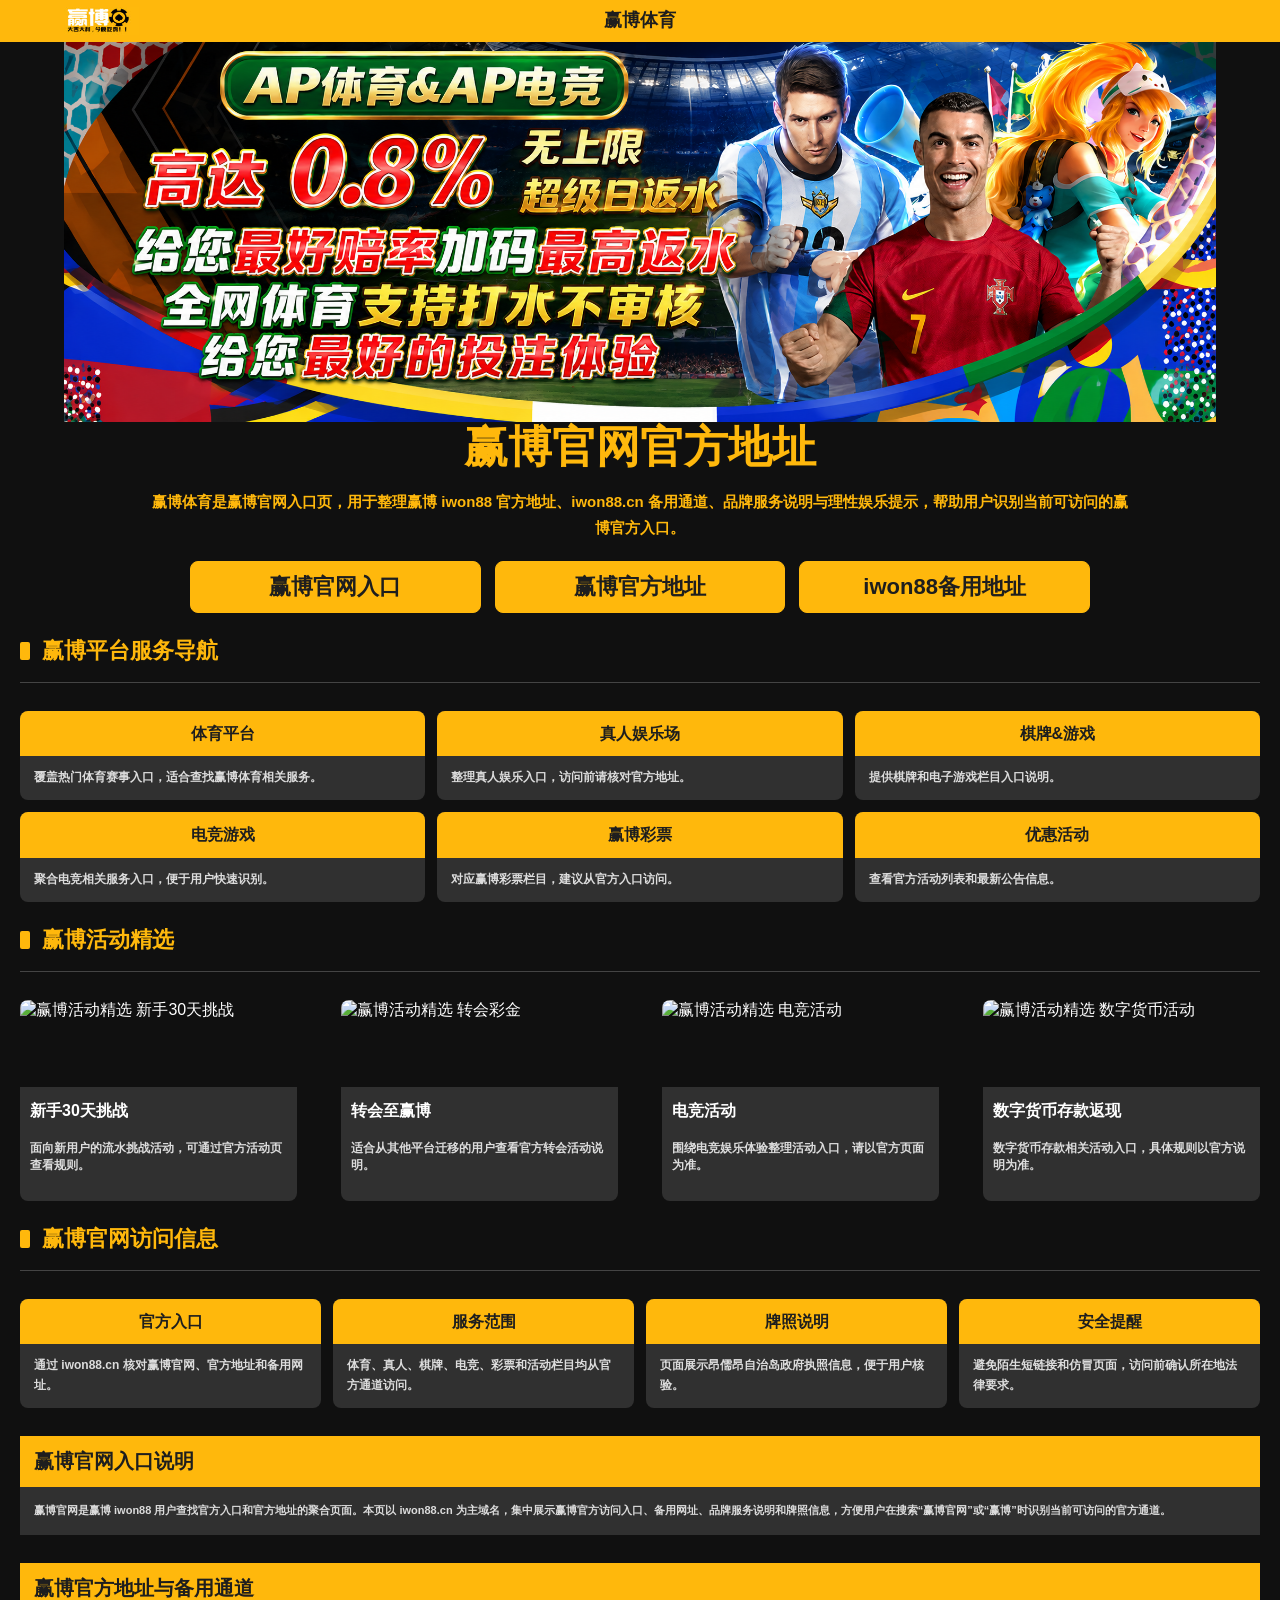
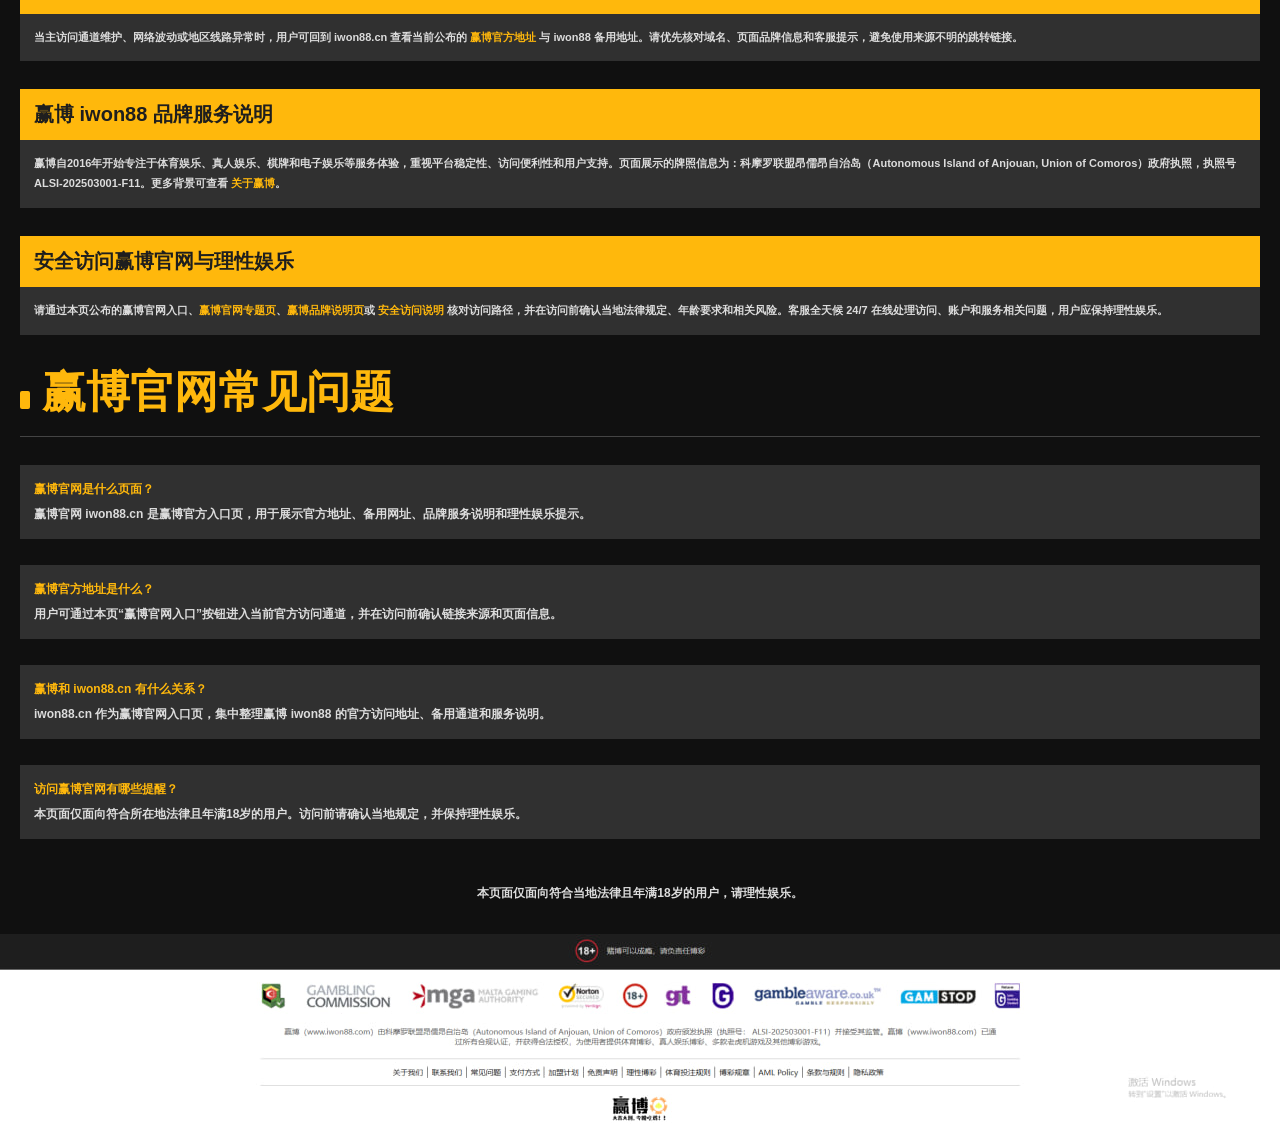
==== commit 9b178774: "Round bordered UI elements" ====
--- a/index.html
+++ b/index.html
@@ -1,396 +1,388 @@
-<!DOCTYPE html>
-<html lang="zh-CN">
-<head>
-  <meta charset="UTF-8">
-  <meta name="viewport" content="width=device-width, initial-scale=1.0">
-  <title>赢博官网 - 赢博 iwon88 官方入口与官方地址</title>
-  <meta name="description" content="赢博官网官方入口，整理赢博 iwon88 官方地址、iwon88.cn 备用通道、品牌服务说明、牌照信息与理性娱乐提示，帮助用户识别赢博官方访问入口。">
-  <meta name="robots" content="index, follow, max-image-preview:large">
-  <meta name="theme-color" content="#ffb80c">
-  <meta name="application-name" content="赢博官网">
-  <link rel="icon" href="/favicon.ico">
-  <link rel="icon" type="image/png" sizes="96x96" href="/favicon.png">
+<!DOCTYPE html>
+<html lang="zh-CN">
+<head>
+  <meta charset="UTF-8">
+  <meta name="viewport" content="width=device-width, initial-scale=1.0">
+  <title>赢博 iwon88 体育官网 - 亚洲第一体育平台, 体育博彩, 真人娱乐场, 棋牌,老虎机与彩票在线娱乐网</title>
+  <meta name="description" content="赢博官网官方入口，整理赢博 iwon88 官方地址、iwon88.cn 备用通道、品牌服务说明、牌照信息与理性娱乐提示，帮助用户识别赢博官方访问入口。">
+  <meta name="robots" content="index, follow, max-image-preview:large">
+  <meta name="theme-color" content="#ffb80c">
+  <meta name="application-name" content="赢博体育">
+  <meta name="apple-mobile-web-app-title" content="赢博体育">
+  <link rel="icon" type="image/png" sizes="57x57" href="/favicon.png">
+  <link rel="shortcut icon" type="image/png" href="/favicon.png">
   <link rel="apple-touch-icon" sizes="180x180" href="/apple-touch-icon.png">
-  <link rel="canonical" href="https://iwon88.cn/">
-  <link rel="alternate" hreflang="zh-CN" href="https://iwon88.cn/">
-  <link rel="preconnect" href="https://res.iwonresource.com">
-  <link rel="preload" as="image" href="img/Fiong.jpg" fetchpriority="high">
-  <meta property="og:type" content="website">
-  <meta property="og:locale" content="zh_CN">
-  <meta property="og:site_name" content="赢博官网">
-  <meta property="og:title" content="赢博官网 - 赢博 iwon88 官方入口与官方地址">
-  <meta property="og:description" content="访问赢博官网 iwon88.cn，查看赢博官方地址、备用网址、品牌服务说明、牌照信息与理性娱乐提示。">
-  <meta property="og:url" content="https://iwon88.cn/">
-  <meta property="og:image" content="https://iwon88.cn/img/Fiong.jpg">
-  <meta property="og:image:width" content="2172">
-  <meta property="og:image:height" content="724">
-  <meta property="og:image:alt" content="赢博官网 iwon88 官方入口主视觉">
-  <meta name="twitter:card" content="summary_large_image">
-  <meta name="twitter:title" content="赢博官网 - 赢博 iwon88 官方入口与官方地址">
-  <meta name="twitter:description" content="访问赢博官网 iwon88.cn，查看赢博官方地址、备用网址、品牌服务说明与理性娱乐提示。">
-  <meta name="twitter:image" content="https://iwon88.cn/img/Fiong.jpg">
-  <script type="application/ld+json">
-  {
-    "@context": "https://schema.org",
-    "@graph": [
-      {
-        "@type": "Organization",
-        "@id": "https://iwon88.cn/#organization",
-        "name": "赢博官网",
-        "alternateName": ["赢博", "赢博 iwon88", "iwon88"],
-        "url": "https://iwon88.cn/",
-        "logo": {
-          "@type": "ImageObject",
-          "url": "https://iwon88.cn/img/logo.png",
-          "width": 143,
-          "height": 55
-        },
-        "sameAs": ["https://github.com/Xingchen1688/yingbo"]
-      },
-      {
-        "@type": "WebSite",
-        "@id": "https://iwon88.cn/#website",
-        "name": "赢博官网",
-        "alternateName": ["赢博", "赢博 iwon88", "iwon88", "iwon88.cn", "赢博官方入口"],
-        "url": "https://iwon88.cn/",
-        "inLanguage": "zh-CN",
-        "publisher": {"@id": "https://iwon88.cn/#organization"}
-      },
-      {
-        "@type": "WebPage",
-        "@id": "https://iwon88.cn/#webpage",
-        "url": "https://iwon88.cn/",
-        "name": "赢博官网 - 赢博 iwon88 官方入口与官方地址",
-        "description": "赢博官网官方入口，整理赢博 iwon88 官方地址、iwon88.cn 备用通道、品牌服务说明、牌照信息与理性娱乐提示，帮助用户识别赢博官方访问入口。",
-        "isPartOf": {"@id": "https://iwon88.cn/#website"},
-        "about": {"@id": "https://iwon88.cn/#organization"},
-        "primaryImageOfPage": {
-          "@type": "ImageObject",
-          "url": "https://iwon88.cn/img/Fiong.jpg",
-          "width": 2172,
-          "height": 724
-        },
-        "dateModified": "2026-07-23",
-        "inLanguage": "zh-CN"
-      },
-      {
-        "@type": "FAQPage",
-        "@id": "https://iwon88.cn/#faq",
-        "mainEntity": [
-          {"@type": "Question", "name": "赢博官网是什么页面？", "acceptedAnswer": {"@type": "Answer", "text": "赢博官网 iwon88.cn 是赢博官方入口页，用于展示官方地址、备用网址、品牌服务说明和理性娱乐提示。"}},
-          {"@type": "Question", "name": "赢博官方地址是什么？", "acceptedAnswer": {"@type": "Answer", "text": "用户可通过本页的赢博官网入口按钮进入当前官方访问通道，并在访问前确认链接来源和页面信息。"}},
-          {"@type": "Question", "name": "赢博和 iwon88.cn 有什么关系？", "acceptedAnswer": {"@type": "Answer", "text": "iwon88.cn 作为赢博官网入口页，集中整理赢博 iwon88 的官方访问地址、备用通道和服务说明。"}},
-          {"@type": "Question", "name": "访问赢博官网有哪些提醒？", "acceptedAnswer": {"@type": "Answer", "text": "本页面仅面向符合所在地法律且年满18岁的用户。访问前请确认当地规定，并保持理性娱乐。"}}
-        ],
-        "inLanguage": "zh-CN"
-      }
-    ]
-  }
-  </script>
-  <style>
-    * { box-sizing: border-box; }
-    :root {
-      --navbar-height: 38px;
-      --ink: #2d2400;
-      --gold: #FFB80C;
-      --gold-deep: #d89000;
-      --panel: rgba(255, 255, 255, 0.2);
-      --line: rgba(45, 36, 0, 0.24);
-    }
-    body {
-      margin: 0;
-      min-height: 100vh;
-      padding-top: var(--navbar-height);
-      display: flex;
-      flex-direction: column;
-      font-family: "Microsoft YaHei", Arial, sans-serif;
-      color: var(--ink);
-      background: var(--gold);
-    }
-    .navbar {
-      position: fixed;
-      top: 0;
-      left: 0;
-      right: 0;
-      z-index: 30;
-      display: flex;
-      align-items: center;
-      justify-content: space-between;
-      height: var(--navbar-height);
-      padding: 4px clamp(18px, 5vw, 72px);
-      background: var(--gold);
-      border-bottom: 1px solid rgba(45, 36, 0, 0.12);
-      box-shadow: 0 8px 24px rgba(111, 88, 0, 0.12);
-    }
-    .logo { display: block; width: 75px; height: auto; }
-    .site-title { margin: 0; font-size: clamp(14px, 2.2vw, 18px); font-weight: 800; line-height: 1.2; text-align: center; }
-    .nav-spacer { width: 75px; flex: 0 0 auto; }
-    .hero { flex: 1 0 auto; width: 100%; margin: 0 auto; padding: 0; }
-    .merged-carousel {
-      width: 100%;
-      margin: 0 auto;
-      overflow: hidden;
-      background: #f3bd00;
-      box-shadow: 0 18px 44px rgba(93, 72, 0, 0.22);
-    }
-    .merged-carousel-track {
-      display: flex;
-      width: 700%;
-      animation: merged-carousel-slide 35s infinite;
-    }
-    .merged-carousel:hover .merged-carousel-track { animation-play-state: paused; }
-    .merged-slide {
-      flex: 0 0 14.2857%;
-      display: block;
-      aspect-ratio: 10 / 3;
-      background: #f3bd00;
-    }
-    .merged-slide img {
-      display: block;
-      width: 100%;
-      height: 100%;
-      object-fit: contain;
-      background: #f3bd00;
-    }
-    @keyframes merged-carousel-slide {
-      0%, 10% { transform: translateX(0); }
-      14%, 24% { transform: translateX(-14.2857%); }
-      28%, 38% { transform: translateX(-28.5714%); }
-      42%, 52% { transform: translateX(-42.8571%); }
-      56%, 66% { transform: translateX(-57.1428%); }
-      70%, 80% { transform: translateX(-71.4285%); }
-      84%, 94% { transform: translateX(-85.7142%); }
-      100% { transform: translateX(0); }
-    }
-    .official-address { margin: 34px 0 0; text-align: center; font-size: clamp(18px, 3vw, 28px); font-weight: 800; }
-    .entry-summary, .section-copy, .responsible-note {
-      width: min(980px, calc(100% - 32px));
-      margin: 16px auto 0;
-      font-size: clamp(12px, 1.7vw, 15px);
-      font-weight: 700;
-      line-height: 1.75;
-      text-align: center;
-    }
-    .keyword-links {
-      display: flex;
-      flex-wrap: wrap;
-      justify-content: center;
-      gap: 10px;
-      width: min(980px, calc(100% - 32px));
-      margin: 16px auto 0;
-    }
-    .keyword-link {
-      display: inline-flex;
-      align-items: center;
-      justify-content: center;
-      min-height: 34px;
-      padding: 7px 14px;
-      border: 1px solid rgba(45, 36, 0, 0.28);
-      border-radius: 8px;
-      background: var(--panel);
-      color: var(--ink);
-      font-size: 13px;
-      font-weight: 800;
-      line-height: 1.25;
-      text-decoration: none;
-    }
-    .keyword-link:hover { background: rgba(255, 255, 255, 0.32); }
-    .address-buttons {
-      display: grid;
-      grid-template-columns: repeat(3, minmax(0, 1fr));
-      gap: 14px;
-      width: min(900px, calc(100% - 32px));
-      margin: 20px auto 22px;
-    }
-    .address-button {
-      display: flex;
-      align-items: center;
-      justify-content: center;
-      min-height: clamp(38px, 7vw, 50px);
-      padding: clamp(8px, 2vw, 12px) clamp(10px, 2.5vw, 22px);
-      border: 1px solid rgba(45, 36, 0, 0.5);
-      border-radius: 8px;
-      background: linear-gradient(180deg, #ffe66b 0%, #ffc321 48%, var(--gold-deep) 100%);
-      color: #231a00;
-      font-size: clamp(13px, 2.8vw, 22px);
-      font-weight: 800;
-      text-decoration: none;
-      text-shadow: 0 1px 0 rgba(255, 255, 255, 0.45);
-      box-shadow: inset 0 1px 0 rgba(255, 255, 255, 0.62), 0 8px 18px rgba(45, 36, 0, 0.18);
-    }
-    .section-block { width: min(980px, calc(100% - 32px)); margin: 24px auto 0; }
-    .promo-section { width: min(1245px, calc(100% - 40px)); }
-    .section-title { margin: 0 0 12px; font-size: clamp(16px, 2.2vw, 22px); font-weight: 800; line-height: 1.35; text-align: center; }
-    .promo-section .section-title { margin-bottom: 31px; line-height: 18px; color: #FFFFFF; }
-    .section-copy { width: auto; font-size: clamp(11px, 1.5vw, 13px); font-weight: 650; }
-    .service-grid { display: grid; grid-template-columns: repeat(3, minmax(0, 1fr)); gap: 10px; }
-    .service-card, .trust-item {
-      min-height: 86px;
-      padding: 13px 14px;
-      border: 1px solid var(--line);
-      border-radius: 8px;
-      background: var(--panel);
-      color: var(--ink);
-      text-decoration: none;
-    }
-    .service-card strong, .trust-item strong { display: block; margin-bottom: 5px; font-size: clamp(13px, 1.7vw, 16px); line-height: 1.35; }
-    .service-card span, .trust-item span { display: block; font-size: clamp(10px, 1.35vw, 12px); font-weight: 650; line-height: 1.6; }
-    .promo-grid { display: grid; grid-template-columns: repeat(4, minmax(0, 1fr)); gap: 44px; align-items: start; }
-    .promo-card { display: block; overflow: hidden; background: transparent; color: #FFFFFF; text-decoration: none; }
-    .promo-card img { display: block; width: 100%; height: auto; background: transparent; }
-    .promo-body { display: block; height: 114px; padding: 14px 10px; background: #303030; color: #FFFFFF; }
-    .promo-body strong {
-      display: -webkit-box;
-      margin-bottom: 20px;
-      overflow: hidden;
-      color: #FFFFFF;
-      font-size: 16px;
-      font-weight: 800;
-      line-height: 19px;
-      -webkit-box-orient: vertical;
-      -webkit-line-clamp: 1;
-    }
-    .promo-body > span {
-      display: -webkit-box;
-      overflow: hidden;
-      color: #DCDCDC;
-      font-size: 12px;
-      font-weight: 650;
-      line-height: 17px;
-      -webkit-box-orient: vertical;
-      -webkit-line-clamp: 2;
-    }
-    .promo-card:hover .promo-body { background: #1E1E1E; }
-    .trust-grid { display: grid; grid-template-columns: repeat(4, minmax(0, 1fr)); gap: 10px; }
-    .official-description {
-      width: min(980px, calc(100% - 32px));
-      margin: 24px auto 28px;
-      font-size: clamp(9px, 1.35vw, 11px);
-      font-weight: 600;
-      line-height: 1.8;
-      text-align: left;
-    }
-    .official-description p { margin: 0 0 14px; }
-    .official-description a { color: var(--ink); font-weight: 800; text-decoration-thickness: 1px; text-underline-offset: 3px; }
-    .description-heading { margin: 0 0 14px; font-size: inherit; font-weight: 800; line-height: inherit; }
-    .faq { width: min(980px, calc(100% - 32px)); margin: 0 auto 30px; font-size: clamp(10px, 1.45vw, 12px); font-weight: 600; line-height: 1.75; }
-    .faq-title { margin: 0 0 12px; font-size: clamp(14px, 2vw, 18px); font-weight: 800; line-height: 1.4; text-align: center; }
-    .faq-list { margin: 0; display: grid; gap: 12px; }
-    .faq-question { margin: 0 0 4px; font-weight: 800; }
-    .faq-answer { margin: 0; }
-    .responsible-note { margin-bottom: 30px; font-size: clamp(10px, 1.45vw, 12px); }
-    .fixed-bottom-image { flex: 0 0 auto; display: block; width: 100%; max-width: 2120px; height: auto; margin: 0 auto; pointer-events: none; }
-    @media (max-width: 980px) { .promo-grid { grid-template-columns: repeat(2, minmax(0, 1fr)); gap: 22px; } }
-    @media (max-width: 820px) { .service-grid, .trust-grid { grid-template-columns: repeat(2, minmax(0, 1fr)); } }
-    @media (max-width: 640px) {
-      .logo, .nav-spacer { width: 70px; }
-      .site-title { font-size: 14px; }
-      .address-buttons { gap: 8px; }
-      .keyword-link { flex: 1 1 128px; }
-      .service-grid, .promo-grid, .trust-grid { grid-template-columns: 1fr; }
-    }
-    @media (prefers-reduced-motion: reduce) {
-      .merged-carousel { overflow-x: auto; scroll-snap-type: x mandatory; }
-      .merged-carousel-track { width: auto; animation: none; }
-      .merged-slide { flex: 0 0 100%; scroll-snap-align: center; }
-    }
-  </style>
-  <link rel="stylesheet" href="/site-theme.css?v=20260723-dark">
-</head>
-<body>
-  <nav class="navbar">
-    <a href="/" aria-label="赢博官网首页"><img class="logo" src="img/logo.png" width="143" height="55" alt="赢博 iwon88 标志"></a>
-    <h1 class="site-title">赢博官网</h1>
-    <div class="nav-spacer" aria-hidden="true"></div>
-  </nav>
-
-  <main class="hero">
-    <section class="merged-carousel" aria-label="赢博官网首页合并轮播图">
-      <div class="merged-carousel-track">
-        <a class="merged-slide" href="https://www.iwon42413.net" rel="noopener"><img src="img/Fiong.jpg" width="2172" height="724" fetchpriority="high" decoding="async" alt="赢博官网 iwon88 官方入口与官方地址主视觉"></a>
-        <a class="merged-slide" href="https://www.iwon42413.net/promotion/promotionContent.aspx?ID=1" rel="noopener"><img src="https://res.iwonresource.com/Home/P_20260603125215_797.jpg" width="2000" height="600" loading="lazy" decoding="async" alt="赢博官网首页轮播图 开局占先机 体育畅玩一步到位"></a>
-        <a class="merged-slide" href="https://www.iwon42413.net/promotion/promotionContent.aspx?ID=213" rel="noopener"><img src="https://res.iwonresource.com/Home/P_20260603130552_22.jpg" width="2000" height="600" loading="lazy" decoding="async" alt="赢博官网首页轮播图 新手30天挑战"></a>
-        <a class="merged-slide" href="https://www.iwon42413.net/promotion/promotionContent.aspx?ID=208" rel="noopener"><img src="https://res.iwonresource.com/Home/P_20260603131015_877.jpg" width="2000" height="600" loading="lazy" decoding="async" alt="赢博官网首页轮播图 转会至赢博活动"></a>
-        <a class="merged-slide" href="https://www.iwon42413.net/promotion/promotionContent.aspx?ID=116" rel="noopener"><img src="https://res.iwonresource.com/Home/P_20260603130147_782.jpg" width="2000" height="600" loading="lazy" decoding="async" alt="赢博官网首页轮播图 优惠活动"></a>
-        <a class="merged-slide" href="https://www.iwon42413.net/promotion/promotionContent.aspx?ID=170" rel="noopener"><img src="https://res.iwonresource.com/Home/P_20260603125711_552.jpg" width="2000" height="600" loading="lazy" decoding="async" alt="赢博官网首页轮播图 数字货币存款返现"></a>
-        <a class="merged-slide" href="https://www.iwon42413.net/" rel="noopener"><img src="https://res.iwonresource.com/Home/P_20231114140547_334.png" width="2000" height="600" loading="lazy" decoding="async" alt="赢博官网首页轮播图 品牌活动横幅"></a>
-      </div>
-    </section>
-
-    <h2 class="official-address">赢博官网官方地址</h2>
-    <p class="entry-summary">这里是赢博官网入口页，用于整理赢博 iwon88 官方地址、iwon88.cn 备用通道、品牌服务说明与理性娱乐提示，帮助用户识别当前可访问的赢博官方入口。</p>
-
-    <div class="keyword-links" aria-label="赢博关键词专题">
-      <a class="keyword-link" href="/yingbo-guanwang.html">赢博官网专题</a>
-      <a class="keyword-link" href="/yingbo.html">赢博品牌说明</a>
-      <a class="keyword-link" href="/official-address.html">赢博官方地址</a>
-      <a class="keyword-link" href="/safe-access.html">安全访问</a>
-      <a class="keyword-link" href="/about.html">关于赢博</a>
-      <a class="keyword-link" href="/official-channels.html">官方渠道</a>
-    </div>
-
-    <div class="address-buttons" aria-label="赢博官网官方访问入口">
-      <a class="address-button" href="https://www.iwon42413.net" rel="noopener">赢博官网入口</a>
-      <a class="address-button" href="https://www.iwon42413.net" rel="noopener">赢博官方地址</a>
-      <a class="address-button" href="https://www.iwon42413.net" rel="noopener">iwon88备用地址</a>
-    </div>
-
-    <section class="section-block" aria-label="赢博平台服务导航">
-      <h2 class="section-title">赢博平台服务导航</h2>
-      <p class="section-copy">参考 www.iwon42413.net 首页栏目，整理体育平台、真人娱乐、棋牌、电竞、彩票和优惠活动入口，方便用户从 iwon88.cn 快速识别官方服务范围。</p>
-      <div class="service-grid">
-        <a class="service-card" href="https://www.iwon42413.net/games/PSport.aspx" rel="noopener"><strong>体育平台</strong><span>覆盖热门体育赛事入口，适合查找赢博体育相关服务。</span></a>
-        <a class="service-card" href="https://www.iwon42413.net/games/Casino_Live.aspx" rel="noopener"><strong>真人娱乐场</strong><span>整理真人娱乐入口，访问前请核对官方地址。</span></a>
-        <a class="service-card" href="https://www.iwon42413.net/games/SlotGames.aspx" rel="noopener"><strong>棋牌&游戏</strong><span>提供棋牌和电子游戏栏目入口说明。</span></a>
-        <a class="service-card" href="https://www.iwon42413.net/games/PSport.aspx?GameType=e-sports" rel="noopener"><strong>电竞游戏</strong><span>聚合电竞相关服务入口，便于用户快速识别。</span></a>
-        <a class="service-card" href="https://www.iwon42413.net/games/GBSport.aspx?Type=SSC" rel="noopener"><strong>赢博彩票</strong><span>对应赢博彩票栏目，建议从官方入口访问。</span></a>
-        <a class="service-card" href="https://www.iwon42413.net/promotions/PromotionList.aspx" rel="noopener"><strong>优惠活动</strong><span>查看官方活动列表和最新公告信息。</span></a>
-      </div>
-    </section>
-
-    <section class="section-block promo-section" aria-label="赢博活动精选">
-      <h2 class="section-title">赢博活动精选</h2>
-      <div class="promo-grid">
-        <a class="promo-card" href="https://www.iwon42413.net/promotion/promotionContent.aspx?ID=213" rel="noopener"><img src="https://res.iwonresource.com/Other/P_20260603130811_613.jpg" width="770" height="243" loading="lazy" decoding="async" alt="赢博活动精选 新手30天挑战"><span class="promo-body"><strong>新手30天挑战</strong><span>面向新用户的流水挑战活动，可通过官方活动页查看规则。</span></span></a>
-        <a class="promo-card" href="https://www.iwon42413.net/promotion/promotionContent.aspx?ID=208" rel="noopener"><img src="https://res.iwonresource.com/Other/P_20260603131217_22.jpg" width="770" height="243" loading="lazy" decoding="async" alt="赢博活动精选 转会彩金"><span class="promo-body"><strong>转会至赢博</strong><span>适合从其他平台迁移的用户查看官方转会活动说明。</span></span></a>
-        <a class="promo-card" href="https://www.iwon42413.net/promotion/promotionContent.aspx?ID=198" rel="noopener"><img src="https://res.iwonresource.com/Other/P_20231114133937_71.png" width="770" height="243" loading="lazy" decoding="async" alt="赢博活动精选 电竞活动"><span class="promo-body"><strong>电竞活动</strong><span>围绕电竞娱乐体验整理活动入口，请以官方页面为准。</span></span></a>
-        <a class="promo-card" href="https://www.iwon42413.net/promotion/promotionContent.aspx?ID=170" rel="noopener"><img src="https://res.iwonresource.com/Other/P_20260603125916_759.jpg" width="770" height="243" loading="lazy" decoding="async" alt="赢博活动精选 数字货币活动"><span class="promo-body"><strong>数字货币存款返现</strong><span>数字货币存款相关活动入口，具体规则以官方说明为准。</span></span></a>
-      </div>
-    </section>
-
-    <section class="section-block" aria-label="赢博官网信任信息">
-      <h2 class="section-title">赢博官网访问信息</h2>
-      <div class="trust-grid">
-        <div class="trust-item"><strong>官方入口</strong><span>通过 iwon88.cn 核对赢博官网、官方地址和备用网址。</span></div>
-        <div class="trust-item"><strong>服务范围</strong><span>体育、真人、棋牌、电竞、彩票和活动栏目均从官方通道访问。</span></div>
-        <div class="trust-item"><strong>牌照说明</strong><span>页面展示昂儒昂自治岛政府执照信息，便于用户核验。</span></div>
-        <div class="trust-item"><strong>安全提醒</strong><span>避免陌生短链接和仿冒页面，访问前确认所在地法律要求。</span></div>
-      </div>
-    </section>
-
-    <div class="official-description">
-      <h2 class="description-heading">赢博官网入口说明</h2>
-      <p>赢博官网是赢博 iwon88 用户查找官方入口和官方地址的聚合页面。本页以 iwon88.cn 为主域名，集中展示赢博官方访问入口、备用网址、品牌服务说明和牌照信息，方便用户在搜索“赢博官网”或“赢博”时识别当前可访问的官方通道。</p>
-      <h2 class="description-heading">赢博官方地址与备用通道</h2>
-      <p>当主访问通道维护、网络波动或地区线路异常时，用户可回到 iwon88.cn 查看当前公布的 <a href="/official-address.html">赢博官方地址</a> 与 iwon88 备用地址。请优先核对域名、页面品牌信息和客服提示，避免使用来源不明的跳转链接。</p>
-      <h2 class="description-heading">赢博 iwon88 品牌服务说明</h2>
-      <p>赢博自2016年开始专注于体育娱乐、真人娱乐、棋牌和电子娱乐等服务体验，重视平台稳定性、访问便利性和用户支持。页面展示的牌照信息为：科摩罗联盟昂儒昂自治岛（Autonomous Island of Anjouan, Union of Comoros）政府执照，执照号 ALSI-202503001-F11。更多背景可查看 <a href="/about.html">关于赢博</a>。</p>
-      <h2 class="description-heading">安全访问赢博官网与理性娱乐</h2>
-      <p>请通过本页公布的赢博官网入口、<a href="/yingbo-guanwang.html">赢博官网专题页</a>、<a href="/yingbo.html">赢博品牌说明页</a>或 <a href="/safe-access.html">安全访问说明</a> 核对访问路径，并在访问前确认当地法律规定、年龄要求和相关风险。客服全天候 24/7 在线处理访问、账户和服务相关问题，用户应保持理性娱乐。</p>
-    </div>
-
-    <section class="faq" aria-label="赢博官网常见问题">
-      <h2 class="faq-title">赢博官网常见问题</h2>
-      <div class="faq-list">
-        <div><p class="faq-question">赢博官网是什么页面？</p><p class="faq-answer">赢博官网 iwon88.cn 是赢博官方入口页，用于展示官方地址、备用网址、品牌服务说明和理性娱乐提示。</p></div>
-        <div><p class="faq-question">赢博官方地址是什么？</p><p class="faq-answer">用户可通过本页“赢博官网入口”按钮进入当前官方访问通道，并在访问前确认链接来源和页面信息。</p></div>
-        <div><p class="faq-question">赢博和 iwon88.cn 有什么关系？</p><p class="faq-answer">iwon88.cn 作为赢博官网入口页，集中整理赢博 iwon88 的官方访问地址、备用通道和服务说明。</p></div>
-        <div><p class="faq-question">访问赢博官网有哪些提醒？</p><p class="faq-answer">本页面仅面向符合所在地法律且年满18岁的用户。访问前请确认当地规定，并保持理性娱乐。</p></div>
-      </div>
-    </section>
-    <p class="responsible-note">本页面仅面向符合当地法律且年满18岁的用户，请理性娱乐。</p>
-  </main>
-
-  <img class="fixed-bottom-image" src="img/Diong.jpg" width="2120" height="742" loading="lazy" decoding="async" alt="赢博官网 iwon88 官方入口底部横幅">
-</body>
-</html>
+  <link rel="canonical" href="https://iwon88.cn/">
+  <link rel="alternate" hreflang="zh-CN" href="https://iwon88.cn/">
+  <link rel="preconnect" href="https://res.iwonresource.com">
+  <link rel="preload" as="image" href="img/Fiong.jpg" fetchpriority="high">
+  <meta property="og:type" content="website">
+  <meta property="og:locale" content="zh_CN">
+  <meta property="og:site_name" content="赢博体育">
+  <meta property="og:title" content="赢博 iwon88 体育官网 - 亚洲第一体育平台, 体育博彩, 真人娱乐场, 棋牌,老虎机与彩票在线娱乐网">
+  <meta property="og:description" content="访问赢博官网 iwon88.cn，查看赢博官方地址、备用网址、品牌服务说明、牌照信息与理性娱乐提示。">
+  <meta property="og:url" content="https://iwon88.cn/">
+  <meta property="og:image" content="https://iwon88.cn/img/Fiong.jpg">
+  <meta property="og:image:width" content="2172">
+  <meta property="og:image:height" content="724">
+  <meta property="og:image:alt" content="赢博官网 iwon88 官方入口主视觉">
+  <meta name="twitter:card" content="summary_large_image">
+  <meta name="twitter:title" content="赢博 iwon88 体育官网 - 亚洲第一体育平台, 体育博彩, 真人娱乐场, 棋牌,老虎机与彩票在线娱乐网">
+  <meta name="twitter:description" content="访问赢博官网 iwon88.cn，查看赢博官方地址、备用网址、品牌服务说明与理性娱乐提示。">
+  <meta name="twitter:image" content="https://iwon88.cn/img/Fiong.jpg">
+  <script type="application/ld+json">
+  {
+    "@context": "https://schema.org",
+    "@graph": [
+      {
+        "@type": "Organization",
+        "@id": "https://iwon88.cn/#organization",
+        "name": "赢博体育",
+        "alternateName": ["赢博官网", "赢博", "赢博 iwon88", "iwon88"],
+        "url": "https://iwon88.cn/",
+        "logo": {
+          "@type": "ImageObject",
+          "url": "https://iwon88.cn/img/logo.png",
+          "width": 143,
+          "height": 55
+        },
+        "sameAs": ["https://github.com/Xingchen1688/yingbo"]
+      },
+      {
+        "@type": "WebSite",
+        "@id": "https://iwon88.cn/#website",
+        "name": "赢博体育",
+        "alternateName": ["赢博官网", "赢博", "赢博 iwon88", "iwon88", "iwon88.cn", "赢博官方入口"],
+        "url": "https://iwon88.cn/",
+        "inLanguage": "zh-CN",
+        "publisher": {"@id": "https://iwon88.cn/#organization"}
+      },
+      {
+        "@type": "WebPage",
+        "@id": "https://iwon88.cn/#webpage",
+        "url": "https://iwon88.cn/",
+        "name": "赢博 iwon88 体育官网 - 亚洲第一体育平台, 体育博彩, 真人娱乐场, 棋牌,老虎机与彩票在线娱乐网",
+        "description": "赢博官网官方入口，整理赢博 iwon88 官方地址、iwon88.cn 备用通道、品牌服务说明、牌照信息与理性娱乐提示，帮助用户识别赢博官方访问入口。",
+        "isPartOf": {"@id": "https://iwon88.cn/#website"},
+        "about": {"@id": "https://iwon88.cn/#organization"},
+        "primaryImageOfPage": {
+          "@type": "ImageObject",
+          "url": "https://iwon88.cn/img/Fiong.jpg",
+          "width": 2172,
+          "height": 724
+        },
+        "dateModified": "2026-07-23",
+        "inLanguage": "zh-CN"
+      },
+      {
+        "@type": "FAQPage",
+        "@id": "https://iwon88.cn/#faq",
+        "mainEntity": [
+          {"@type": "Question", "name": "赢博官网是什么页面？", "acceptedAnswer": {"@type": "Answer", "text": "赢博官网 iwon88.cn 是赢博官方入口页，用于展示官方地址、备用网址、品牌服务说明和理性娱乐提示。"}},
+          {"@type": "Question", "name": "赢博官方地址是什么？", "acceptedAnswer": {"@type": "Answer", "text": "用户可通过本页的赢博官网入口按钮进入当前官方访问通道，并在访问前确认链接来源和页面信息。"}},
+          {"@type": "Question", "name": "赢博和 iwon88.cn 有什么关系？", "acceptedAnswer": {"@type": "Answer", "text": "iwon88.cn 作为赢博官网入口页，集中整理赢博 iwon88 的官方访问地址、备用通道和服务说明。"}},
+          {"@type": "Question", "name": "访问赢博官网有哪些提醒？", "acceptedAnswer": {"@type": "Answer", "text": "本页面仅面向符合所在地法律且年满18岁的用户。访问前请确认当地规定，并保持理性娱乐。"}}
+        ],
+        "inLanguage": "zh-CN"
+      }
+    ]
+  }
+  </script>
+  <style>
+    * { box-sizing: border-box; }
+    :root {
+      --navbar-height: 38px;
+      --ink: #2d2400;
+      --gold: #FFB80C;
+      --gold-deep: #d89000;
+      --panel: rgba(255, 255, 255, 0.2);
+      --line: rgba(45, 36, 0, 0.24);
+    }
+    body {
+      margin: 0;
+      min-height: 100vh;
+      padding-top: var(--navbar-height);
+      display: flex;
+      flex-direction: column;
+      font-family: "Microsoft YaHei", Arial, sans-serif;
+      color: var(--ink);
+      background: var(--gold);
+    }
+    .navbar {
+      position: fixed;
+      top: 0;
+      left: 0;
+      right: 0;
+      z-index: 30;
+      display: flex;
+      align-items: center;
+      justify-content: space-between;
+      height: var(--navbar-height);
+      padding: 4px clamp(18px, 5vw, 72px);
+      background: var(--gold);
+      border-bottom: 1px solid rgba(45, 36, 0, 0.12);
+      box-shadow: 0 8px 24px rgba(111, 88, 0, 0.12);
+    }
+    .logo { display: block; width: 75px; height: auto; }
+    .site-title { margin: 0; font-size: clamp(14px, 2.2vw, 18px); font-weight: 800; line-height: 1.2; text-align: center; }
+    .nav-spacer { width: 75px; flex: 0 0 auto; }
+    .hero { flex: 1 0 auto; width: 100%; margin: 0 auto; padding: 0; }
+    .merged-carousel {
+      width: 100%;
+      margin: 0 auto;
+      overflow: hidden;
+      background: #f3bd00;
+      box-shadow: 0 18px 44px rgba(93, 72, 0, 0.22);
+    }
+    .merged-carousel-track {
+      display: flex;
+      width: 700%;
+      animation: merged-carousel-slide 35s infinite;
+    }
+    .merged-carousel:hover .merged-carousel-track { animation-play-state: paused; }
+    .merged-slide {
+      flex: 0 0 14.2857%;
+      display: block;
+      aspect-ratio: 10 / 3;
+      background: #f3bd00;
+    }
+    .merged-slide img {
+      display: block;
+      width: 100%;
+      height: 100%;
+      object-fit: contain;
+      background: #f3bd00;
+    }
+    @keyframes merged-carousel-slide {
+      0%, 10% { transform: translateX(0); }
+      14%, 24% { transform: translateX(-14.2857%); }
+      28%, 38% { transform: translateX(-28.5714%); }
+      42%, 52% { transform: translateX(-42.8571%); }
+      56%, 66% { transform: translateX(-57.1428%); }
+      70%, 80% { transform: translateX(-71.4285%); }
+      84%, 94% { transform: translateX(-85.7142%); }
+      100% { transform: translateX(0); }
+    }
+    .official-address { margin: 34px 0 0; text-align: center; font-size: clamp(18px, 3vw, 28px); font-weight: 800; }
+    .entry-summary, .section-copy, .responsible-note {
+      width: min(980px, calc(100% - 32px));
+      margin: 16px auto 0;
+      font-size: clamp(12px, 1.7vw, 15px);
+      font-weight: 700;
+      line-height: 1.75;
+      text-align: center;
+    }
+    .keyword-links {
+      display: flex;
+      flex-wrap: wrap;
+      justify-content: center;
+      gap: 10px;
+      width: min(980px, calc(100% - 32px));
+      margin: 16px auto 0;
+    }
+    .keyword-link {
+      display: inline-flex;
+      align-items: center;
+      justify-content: center;
+      min-height: 34px;
+      padding: 7px 14px;
+      border: 1px solid rgba(45, 36, 0, 0.28);
+      border-radius: 8px;
+      background: var(--panel);
+      color: var(--ink);
+      font-size: 13px;
+      font-weight: 800;
+      line-height: 1.25;
+      text-decoration: none;
+    }
+    .keyword-link:hover { background: rgba(255, 255, 255, 0.32); }
+    .address-buttons {
+      display: grid;
+      grid-template-columns: repeat(3, minmax(0, 1fr));
+      gap: 14px;
+      width: min(900px, calc(100% - 32px));
+      margin: 20px auto 22px;
+    }
+    .address-button {
+      display: flex;
+      align-items: center;
+      justify-content: center;
+      min-height: clamp(38px, 7vw, 50px);
+      padding: clamp(8px, 2vw, 12px) clamp(10px, 2.5vw, 22px);
+      border: 1px solid rgba(45, 36, 0, 0.5);
+      border-radius: 8px;
+      background: linear-gradient(180deg, #ffe66b 0%, #ffc321 48%, var(--gold-deep) 100%);
+      color: #231a00;
+      font-size: clamp(13px, 2.8vw, 22px);
+      font-weight: 800;
+      text-decoration: none;
+      text-shadow: 0 1px 0 rgba(255, 255, 255, 0.45);
+      box-shadow: inset 0 1px 0 rgba(255, 255, 255, 0.62), 0 8px 18px rgba(45, 36, 0, 0.18);
+    }
+    .section-block { width: min(980px, calc(100% - 32px)); margin: 24px auto 0; }
+    .promo-section { width: min(1245px, calc(100% - 40px)); }
+    .section-title { margin: 0 0 12px; font-size: clamp(16px, 2.2vw, 22px); font-weight: 800; line-height: 1.35; text-align: center; }
+    .promo-section .section-title { margin-bottom: 31px; line-height: 18px; color: #FFFFFF; }
+    .section-copy { width: auto; font-size: clamp(11px, 1.5vw, 13px); font-weight: 650; }
+    .service-grid { display: grid; grid-template-columns: repeat(3, minmax(0, 1fr)); gap: 10px; }
+    .service-card, .trust-item {
+      min-height: 86px;
+      padding: 13px 14px;
+      border: 1px solid var(--line);
+      border-radius: 8px;
+      background: var(--panel);
+      color: var(--ink);
+      text-decoration: none;
+    }
+    .service-card strong, .trust-item strong { display: block; margin-bottom: 5px; font-size: clamp(13px, 1.7vw, 16px); line-height: 1.35; }
+    .service-card span, .trust-item span { display: block; font-size: clamp(10px, 1.35vw, 12px); font-weight: 650; line-height: 1.6; }
+    .promo-grid { display: grid; grid-template-columns: repeat(4, minmax(0, 1fr)); gap: 44px; align-items: start; }
+    .promo-card { display: block; overflow: hidden; background: transparent; color: #FFFFFF; text-decoration: none; }
+    .promo-card img { display: block; width: 100%; height: auto; background: transparent; }
+    .promo-body { display: block; height: 114px; padding: 14px 10px; background: #303030; color: #FFFFFF; }
+    .promo-body strong {
+      display: -webkit-box;
+      margin-bottom: 20px;
+      overflow: hidden;
+      color: #FFFFFF;
+      font-size: 16px;
+      font-weight: 800;
+      line-height: 19px;
+      -webkit-box-orient: vertical;
+      -webkit-line-clamp: 1;
+    }
+    .promo-body > span {
+      display: -webkit-box;
+      overflow: hidden;
+      color: #DCDCDC;
+      font-size: 12px;
+      font-weight: 650;
+      line-height: 17px;
+      -webkit-box-orient: vertical;
+      -webkit-line-clamp: 2;
+    }
+    .promo-card:hover .promo-body { background: #1E1E1E; }
+    .trust-grid { display: grid; grid-template-columns: repeat(4, minmax(0, 1fr)); gap: 10px; }
+    .official-description {
+      width: min(980px, calc(100% - 32px));
+      margin: 24px auto 28px;
+      font-size: clamp(9px, 1.35vw, 11px);
+      font-weight: 600;
+      line-height: 1.8;
+      text-align: left;
+    }
+    .official-description p { margin: 0 0 14px; }
+    .official-description a { color: var(--ink); font-weight: 800; text-decoration-thickness: 1px; text-underline-offset: 3px; }
+    .description-heading { margin: 0 0 14px; font-size: inherit; font-weight: 800; line-height: inherit; }
+    .faq { width: min(980px, calc(100% - 32px)); margin: 0 auto 30px; font-size: clamp(10px, 1.45vw, 12px); font-weight: 600; line-height: 1.75; }
+    .faq-title { margin: 0 0 12px; font-size: clamp(14px, 2vw, 18px); font-weight: 800; line-height: 1.4; text-align: center; }
+    .faq-list { margin: 0; display: grid; gap: 12px; }
+    .faq-question { margin: 0 0 4px; font-weight: 800; }
+    .faq-answer { margin: 0; }
+    .responsible-note { margin-bottom: 30px; font-size: clamp(10px, 1.45vw, 12px); }
+    .fixed-bottom-image { flex: 0 0 auto; display: block; width: 100%; max-width: 2120px; height: auto; margin: 0 auto; pointer-events: none; }
+    @media (max-width: 980px) { .promo-grid { grid-template-columns: repeat(2, minmax(0, 1fr)); gap: 22px; } }
+    @media (max-width: 820px) { .service-grid, .trust-grid { grid-template-columns: repeat(2, minmax(0, 1fr)); } }
+    @media (max-width: 640px) {
+      .logo, .nav-spacer { width: 70px; }
+      .site-title { font-size: 14px; }
+      .address-buttons { gap: 8px; }
+      .keyword-link { flex: 1 1 128px; }
+      .service-grid, .promo-grid, .trust-grid { grid-template-columns: 1fr; }
+    }
+    @media (prefers-reduced-motion: reduce) {
+      .merged-carousel { overflow-x: auto; scroll-snap-type: x mandatory; }
+      .merged-carousel-track { width: auto; animation: none; }
+      .merged-slide { flex: 0 0 100%; scroll-snap-align: center; }
+    }
+  </style>
+  <link rel="stylesheet" href="/site-theme.css?v=20260724-rounded">
+</head>
+<body>
+  <nav class="navbar">
+    <a href="/" aria-label="赢博官网首页"><img class="logo" src="img/logo.png" width="143" height="55" alt="赢博 iwon88 标志"></a>
+    <h1 class="site-title">赢博体育</h1>
+    <div class="nav-spacer" aria-hidden="true"></div>
+  </nav>
+
+  <main class="hero">
+    <section class="merged-carousel" aria-label="赢博官网首页合并轮播图">
+      <div class="merged-carousel-track">
+        <a class="merged-slide" href="https://www.iwon42413.net" rel="noopener"><img src="img/Fiong.jpg" width="2172" height="724" fetchpriority="high" decoding="async" alt="赢博官网 iwon88 官方入口与官方地址主视觉"></a>
+        <a class="merged-slide" href="https://www.iwon42413.net/promotion/promotionContent.aspx?ID=1" rel="noopener"><img src="https://res.iwonresource.com/Home/P_20260603125215_797.jpg" width="2000" height="600" loading="lazy" decoding="async" alt="赢博官网首页轮播图 开局占先机 体育畅玩一步到位"></a>
+        <a class="merged-slide" href="https://www.iwon42413.net/promotion/promotionContent.aspx?ID=213" rel="noopener"><img src="https://res.iwonresource.com/Home/P_20260603130552_22.jpg" width="2000" height="600" loading="lazy" decoding="async" alt="赢博官网首页轮播图 新手30天挑战"></a>
+        <a class="merged-slide" href="https://www.iwon42413.net/promotion/promotionContent.aspx?ID=208" rel="noopener"><img src="https://res.iwonresource.com/Home/P_20260603131015_877.jpg" width="2000" height="600" loading="lazy" decoding="async" alt="赢博官网首页轮播图 转会至赢博活动"></a>
+        <a class="merged-slide" href="https://www.iwon42413.net/promotion/promotionContent.aspx?ID=116" rel="noopener"><img src="https://res.iwonresource.com/Home/P_20260603130147_782.jpg" width="2000" height="600" loading="lazy" decoding="async" alt="赢博官网首页轮播图 优惠活动"></a>
+        <a class="merged-slide" href="https://www.iwon42413.net/promotion/promotionContent.aspx?ID=170" rel="noopener"><img src="https://res.iwonresource.com/Home/P_20260603125711_552.jpg" width="2000" height="600" loading="lazy" decoding="async" alt="赢博官网首页轮播图 数字货币存款返现"></a>
+        <a class="merged-slide" href="https://www.iwon42413.net/" rel="noopener"><img src="https://res.iwonresource.com/Home/P_20231114140547_334.png" width="2000" height="600" loading="lazy" decoding="async" alt="赢博官网首页轮播图 品牌活动横幅"></a>
+      </div>
+    </section>
+
+    <h2 class="official-address">赢博官网官方地址</h2>
+    <p class="entry-summary">赢博体育是赢博官网入口页，用于整理赢博 iwon88 官方地址、iwon88.cn 备用通道、品牌服务说明与理性娱乐提示，帮助用户识别当前可访问的赢博官方入口。</p>
+
+
+    <div class="address-buttons" aria-label="赢博官网官方访问入口">
+      <a class="address-button" href="https://www.iwon42413.net" rel="noopener">赢博官网入口</a>
+      <a class="address-button" href="https://www.iwon42413.net" rel="noopener">赢博官方地址</a>
+      <a class="address-button" href="https://www.iwon42413.net" rel="noopener">iwon88备用地址</a>
+    </div>
+
+    <section class="section-block" aria-label="赢博平台服务导航">
+      <h2 class="section-title">赢博平台服务导航</h2>
+      <div class="service-grid">
+        <a class="service-card" href="https://www.iwon42413.net/games/PSport.aspx" rel="noopener"><strong>体育平台</strong><span>覆盖热门体育赛事入口，适合查找赢博体育相关服务。</span></a>
+        <a class="service-card" href="https://www.iwon42413.net/games/Casino_Live.aspx" rel="noopener"><strong>真人娱乐场</strong><span>整理真人娱乐入口，访问前请核对官方地址。</span></a>
+        <a class="service-card" href="https://www.iwon42413.net/games/SlotGames.aspx" rel="noopener"><strong>棋牌&游戏</strong><span>提供棋牌和电子游戏栏目入口说明。</span></a>
+        <a class="service-card" href="https://www.iwon42413.net/games/PSport.aspx?GameType=e-sports" rel="noopener"><strong>电竞游戏</strong><span>聚合电竞相关服务入口，便于用户快速识别。</span></a>
+        <a class="service-card" href="https://www.iwon42413.net/games/GBSport.aspx?Type=SSC" rel="noopener"><strong>赢博彩票</strong><span>对应赢博彩票栏目，建议从官方入口访问。</span></a>
+        <a class="service-card" href="https://www.iwon42413.net/promotions/PromotionList.aspx" rel="noopener"><strong>优惠活动</strong><span>查看官方活动列表和最新公告信息。</span></a>
+      </div>
+    </section>
+
+    <section class="section-block promo-section" aria-label="赢博活动精选">
+      <h2 class="section-title">赢博活动精选</h2>
+      <div class="promo-grid">
+        <a class="promo-card" href="https://www.iwon42413.net/promotion/promotionContent.aspx?ID=213" rel="noopener"><img src="https://res.iwonresource.com/Other/P_20260603130811_613.jpg" width="770" height="243" loading="lazy" decoding="async" alt="赢博活动精选 新手30天挑战"><span class="promo-body"><strong>新手30天挑战</strong><span>面向新用户的流水挑战活动，可通过官方活动页查看规则。</span></span></a>
+        <a class="promo-card" href="https://www.iwon42413.net/promotion/promotionContent.aspx?ID=208" rel="noopener"><img src="https://res.iwonresource.com/Other/P_20260603131217_22.jpg" width="770" height="243" loading="lazy" decoding="async" alt="赢博活动精选 转会彩金"><span class="promo-body"><strong>转会至赢博</strong><span>适合从其他平台迁移的用户查看官方转会活动说明。</span></span></a>
+        <a class="promo-card" href="https://www.iwon42413.net/promotion/promotionContent.aspx?ID=198" rel="noopener"><img src="https://res.iwonresource.com/Other/P_20231114133937_71.png" width="770" height="243" loading="lazy" decoding="async" alt="赢博活动精选 电竞活动"><span class="promo-body"><strong>电竞活动</strong><span>围绕电竞娱乐体验整理活动入口，请以官方页面为准。</span></span></a>
+        <a class="promo-card" href="https://www.iwon42413.net/promotion/promotionContent.aspx?ID=170" rel="noopener"><img src="https://res.iwonresource.com/Other/P_20260603125916_759.jpg" width="770" height="243" loading="lazy" decoding="async" alt="赢博活动精选 数字货币活动"><span class="promo-body"><strong>数字货币存款返现</strong><span>数字货币存款相关活动入口，具体规则以官方说明为准。</span></span></a>
+      </div>
+    </section>
+
+    <section class="section-block" aria-label="赢博官网信任信息">
+      <h2 class="section-title">赢博官网访问信息</h2>
+      <div class="trust-grid">
+        <div class="trust-item"><strong>官方入口</strong><span>通过 iwon88.cn 核对赢博官网、官方地址和备用网址。</span></div>
+        <div class="trust-item"><strong>服务范围</strong><span>体育、真人、棋牌、电竞、彩票和活动栏目均从官方通道访问。</span></div>
+        <div class="trust-item"><strong>牌照说明</strong><span>页面展示昂儒昂自治岛政府执照信息，便于用户核验。</span></div>
+        <div class="trust-item"><strong>安全提醒</strong><span>避免陌生短链接和仿冒页面，访问前确认所在地法律要求。</span></div>
+      </div>
+    </section>
+
+    <div class="official-description">
+      <h2 class="description-heading">赢博官网入口说明</h2>
+      <p>赢博官网是赢博 iwon88 用户查找官方入口和官方地址的聚合页面。本页以 iwon88.cn 为主域名，集中展示赢博官方访问入口、备用网址、品牌服务说明和牌照信息，方便用户在搜索“赢博官网”或“赢博”时识别当前可访问的官方通道。</p>
+      <h2 class="description-heading">赢博官方地址与备用通道</h2>
+      <p>当主访问通道维护、网络波动或地区线路异常时，用户可回到 iwon88.cn 查看当前公布的 <a href="/official-address.html">赢博官方地址</a> 与 iwon88 备用地址。请优先核对域名、页面品牌信息和客服提示，避免使用来源不明的跳转链接。</p>
+      <h2 class="description-heading">赢博 iwon88 品牌服务说明</h2>
+      <p>赢博自2016年开始专注于体育娱乐、真人娱乐、棋牌和电子娱乐等服务体验，重视平台稳定性、访问便利性和用户支持。页面展示的牌照信息为：科摩罗联盟昂儒昂自治岛（Autonomous Island of Anjouan, Union of Comoros）政府执照，执照号 ALSI-202503001-F11。更多背景可查看 <a href="/about.html">关于赢博</a>。</p>
+      <h2 class="description-heading">安全访问赢博官网与理性娱乐</h2>
+      <p>请通过本页公布的赢博官网入口、<a href="/yingbo-guanwang.html">赢博官网专题页</a>、<a href="/yingbo.html">赢博品牌说明页</a>或 <a href="/safe-access.html">安全访问说明</a> 核对访问路径，并在访问前确认当地法律规定、年龄要求和相关风险。客服全天候 24/7 在线处理访问、账户和服务相关问题，用户应保持理性娱乐。</p>
+    </div>
+
+    <section class="faq" aria-label="赢博官网常见问题">
+      <h2 class="faq-title">赢博官网常见问题</h2>
+      <div class="faq-list">
+        <div><p class="faq-question">赢博官网是什么页面？</p><p class="faq-answer">赢博官网 iwon88.cn 是赢博官方入口页，用于展示官方地址、备用网址、品牌服务说明和理性娱乐提示。</p></div>
+        <div><p class="faq-question">赢博官方地址是什么？</p><p class="faq-answer">用户可通过本页“赢博官网入口”按钮进入当前官方访问通道，并在访问前确认链接来源和页面信息。</p></div>
+        <div><p class="faq-question">赢博和 iwon88.cn 有什么关系？</p><p class="faq-answer">iwon88.cn 作为赢博官网入口页，集中整理赢博 iwon88 的官方访问地址、备用通道和服务说明。</p></div>
+        <div><p class="faq-question">访问赢博官网有哪些提醒？</p><p class="faq-answer">本页面仅面向符合所在地法律且年满18岁的用户。访问前请确认当地规定，并保持理性娱乐。</p></div>
+      </div>
+    </section>
+    <p class="responsible-note">本页面仅面向符合当地法律且年满18岁的用户，请理性娱乐。</p>
+  </main>
+
+  <img class="fixed-bottom-image" src="img/Diong.jpg" width="2120" height="742" loading="lazy" decoding="async" alt="赢博官网 iwon88 官方入口底部横幅">
+</body>
+</html>
--- a/site-theme.css
+++ b/site-theme.css
@@ -189,7 +189,7 @@
   min-height: 36px;
   padding: 8px 14px;
   border: 1px solid var(--yb-line) !important;
-  border-radius: 0 !important;
+  border-radius: 8px !important;
   background: var(--yb-panel) !important;
   color: var(--yb-text) !important;
   font-weight: 800;
@@ -212,7 +212,7 @@
   min-height: 44px;
   padding: 10px 18px;
   border: 1px solid var(--yb-gold) !important;
-  border-radius: 0 !important;
+  border-radius: 8px !important;
   background: var(--yb-gold) !important;
   color: var(--yb-panel-dark) !important;
   font-weight: 800;
@@ -236,7 +236,7 @@
   overflow: hidden;
   padding: 13px 14px;
   border: 0 !important;
-  border-radius: 0 !important;
+  border-radius: 8px !important;
   background: var(--yb-panel) !important;
   color: var(--yb-text) !important;
   box-shadow: none !important;
@@ -279,8 +279,9 @@
 }
 
 .promo-card {
+  overflow: hidden !important;
   border: 0 !important;
-  border-radius: 0 !important;
+  border-radius: 8px !important;
   background: transparent !important;
   color: var(--yb-text) !important;
   box-shadow: none !important;
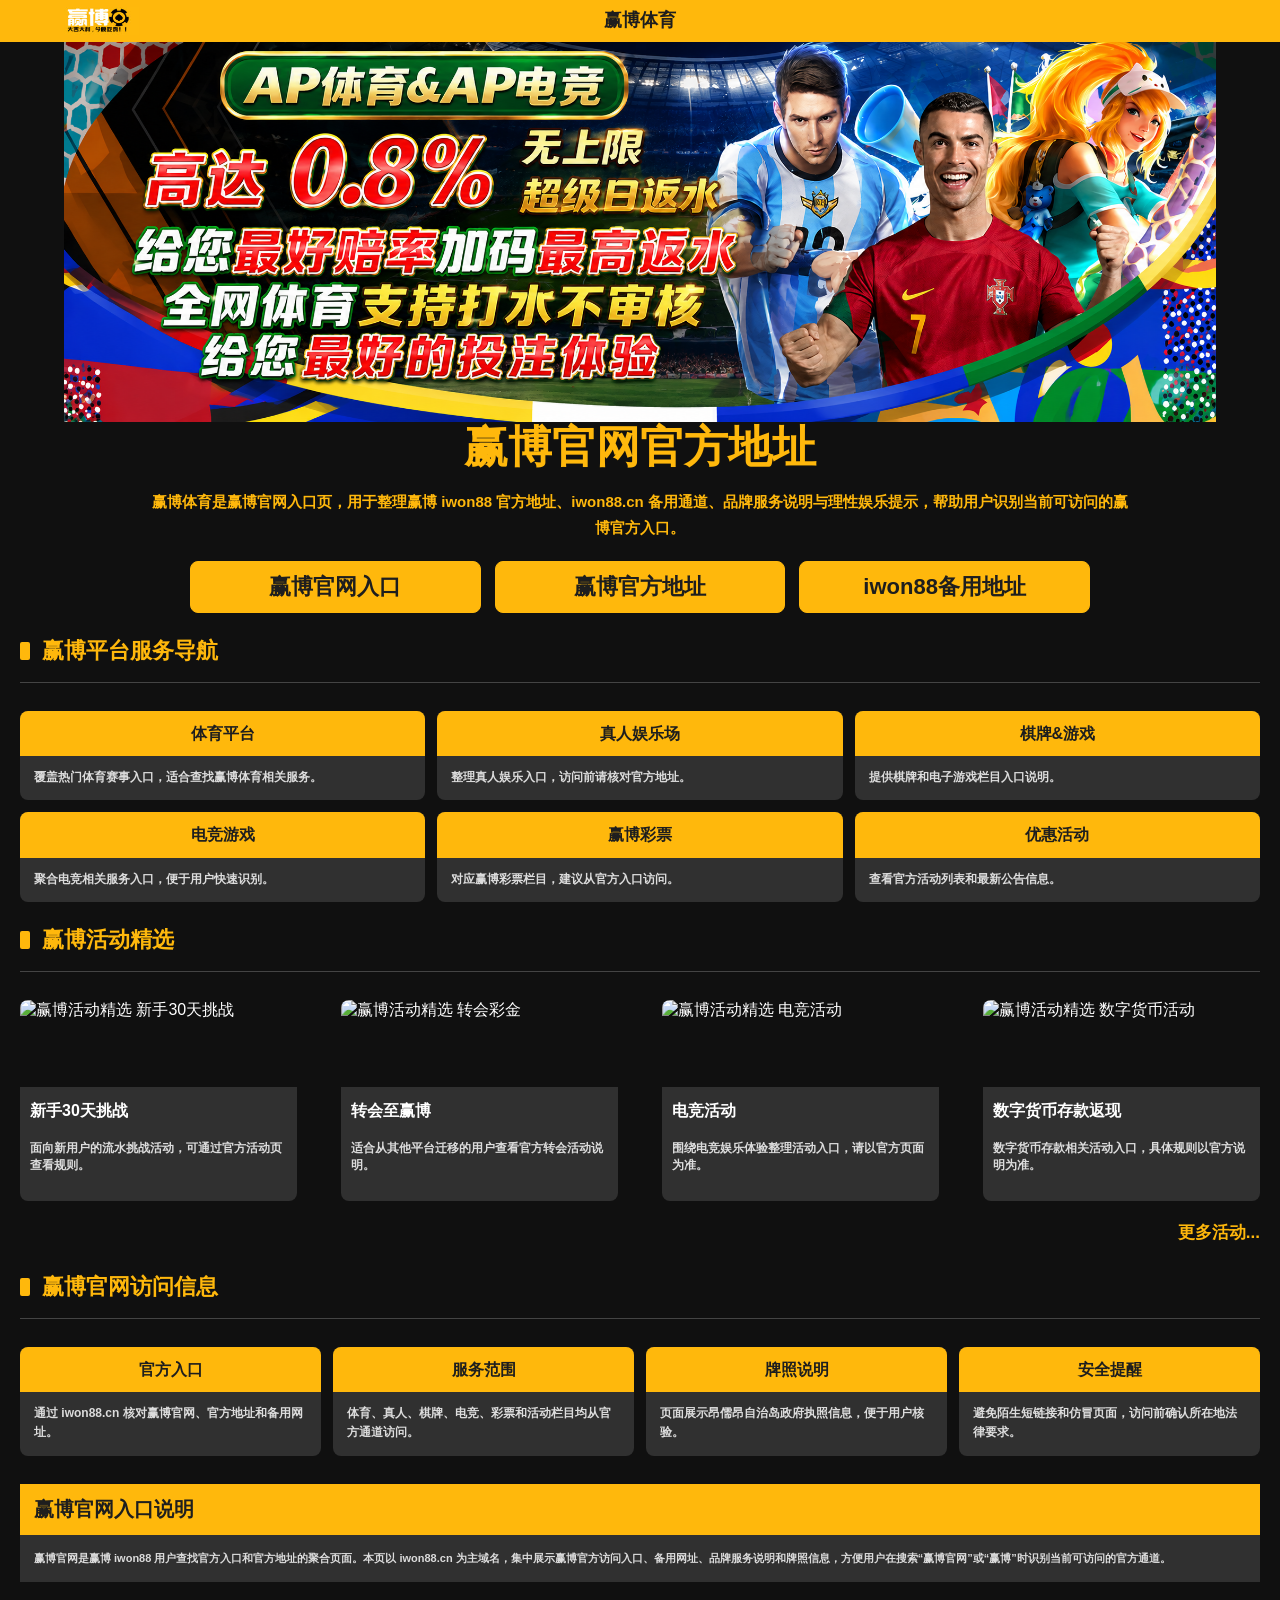
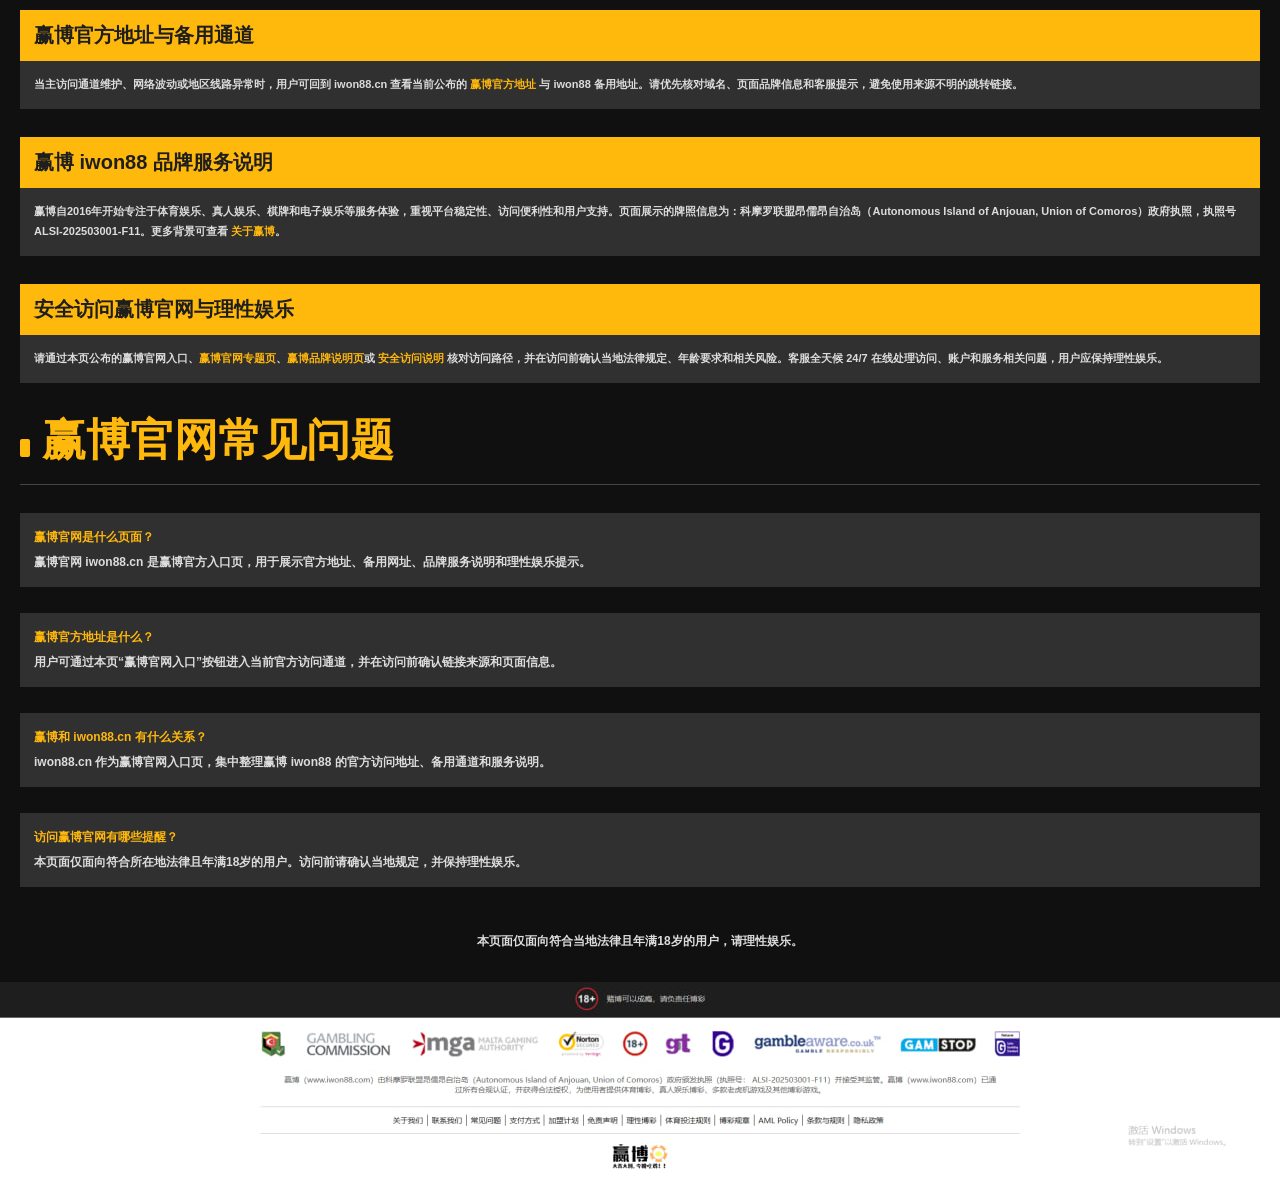
==== commit 14420326: "Add more activities link" ====
--- a/index.html
+++ b/index.html
@@ -262,6 +262,21 @@
       -webkit-line-clamp: 2;
     }
     .promo-card:hover .promo-body { background: #1E1E1E; }
+    .promo-more-link {
+      display: block;
+      width: max-content;
+      margin: 16px 0 0 auto;
+      padding: 4px 0;
+      color: #FFB80C !important;
+      font-size: clamp(14px, 1.6vw, 17px);
+      font-weight: 800;
+      line-height: 1.4;
+      text-align: right;
+    }
+    .promo-more-link:hover {
+      color: #FFD36A !important;
+      text-decoration: underline;
+    }
     .trust-grid { display: grid; grid-template-columns: repeat(4, minmax(0, 1fr)); gap: 10px; }
     .official-description {
       width: min(980px, calc(100% - 32px));
@@ -296,7 +311,7 @@
       .merged-slide { flex: 0 0 100%; scroll-snap-align: center; }
     }
   </style>
-  <link rel="stylesheet" href="/site-theme.css?v=20260724-rounded">
+  <link rel="stylesheet" href="/site-theme.css?v=20260724-gold-headings">
 </head>
 <body>
   <nav class="navbar">
@@ -348,6 +363,7 @@
         <a class="promo-card" href="https://www.iwon42413.net/promotion/promotionContent.aspx?ID=198" rel="noopener"><img src="https://res.iwonresource.com/Other/P_20231114133937_71.png" width="770" height="243" loading="lazy" decoding="async" alt="赢博活动精选 电竞活动"><span class="promo-body"><strong>电竞活动</strong><span>围绕电竞娱乐体验整理活动入口，请以官方页面为准。</span></span></a>
         <a class="promo-card" href="https://www.iwon42413.net/promotion/promotionContent.aspx?ID=170" rel="noopener"><img src="https://res.iwonresource.com/Other/P_20260603125916_759.jpg" width="770" height="243" loading="lazy" decoding="async" alt="赢博活动精选 数字货币活动"><span class="promo-body"><strong>数字货币存款返现</strong><span>数字货币存款相关活动入口，具体规则以官方说明为准。</span></span></a>
       </div>
+      <a class="promo-more-link" href="https://www.iwon42413.net/promotion/Promotion.aspx?Type=All" rel="noopener">更多活动...</a>
     </section>
 
     <section class="section-block" aria-label="赢博官网信任信息">
--- a/site-theme.css
+++ b/site-theme.css
@@ -101,7 +101,7 @@
 .faq-title,
 .content h1 {
   margin: 0;
-  color: var(--yb-text) !important;
+  color: var(--yb-gold) !important;
   font-size: clamp(26px, 5vw, 44px);
   line-height: 1.15;
   text-align: center;
@@ -116,7 +116,10 @@
 }
 
 .lead,
-.entry-summary,
+.entry-summary {
+  color: var(--yb-gold) !important;
+}
+
 .section-copy,
 .responsible-note,
 p,
